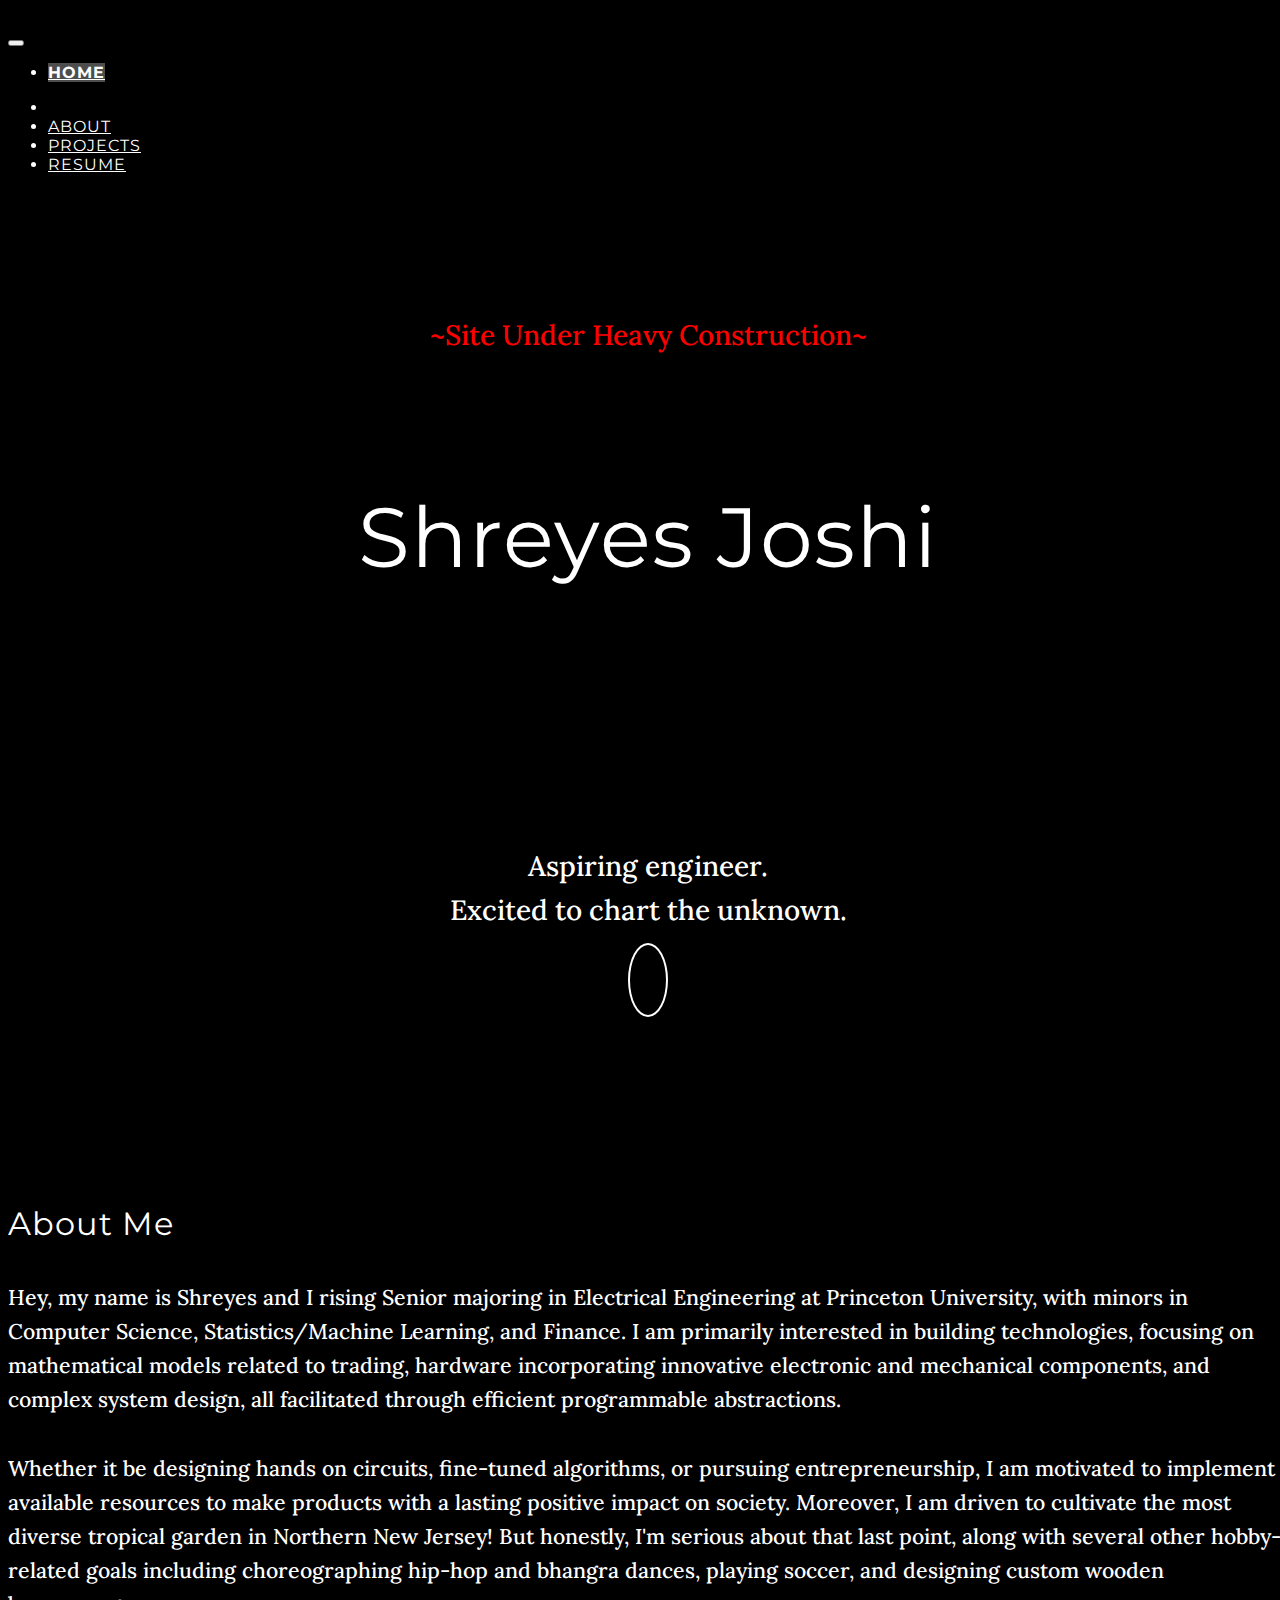
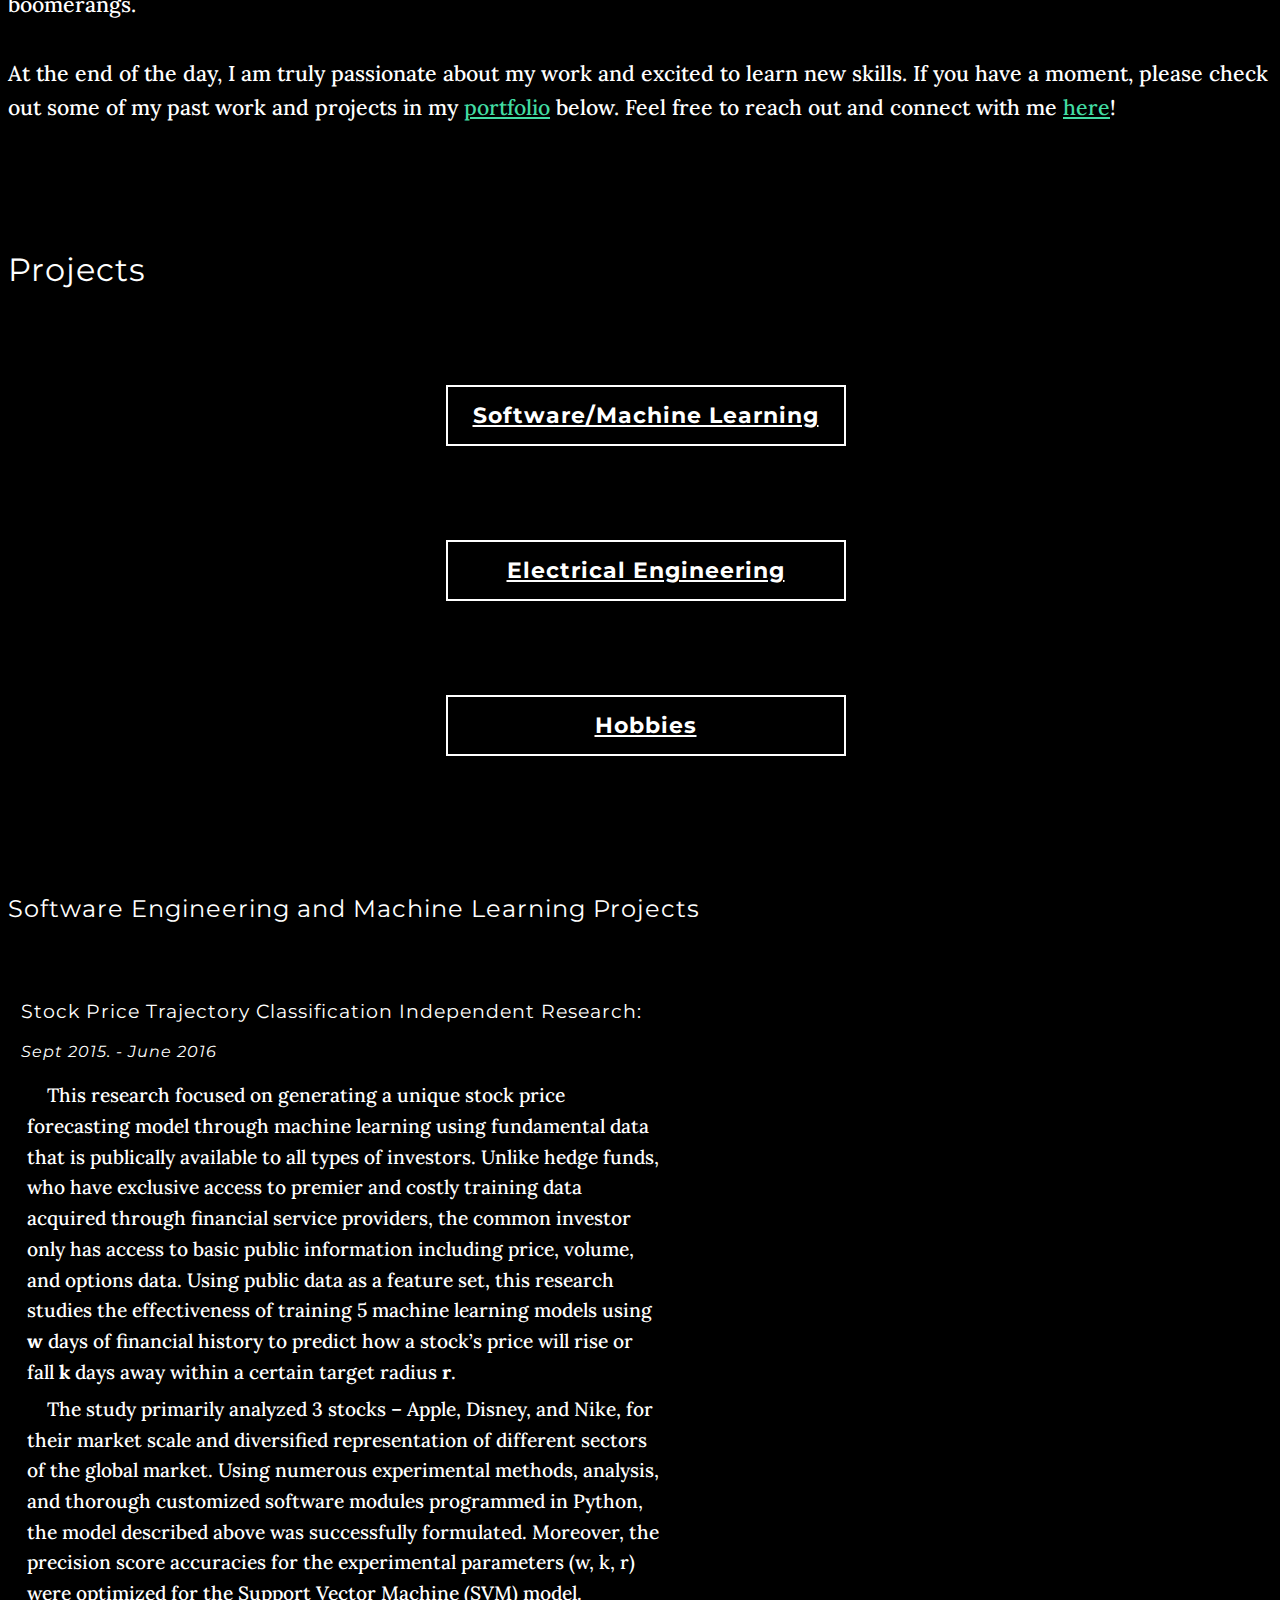
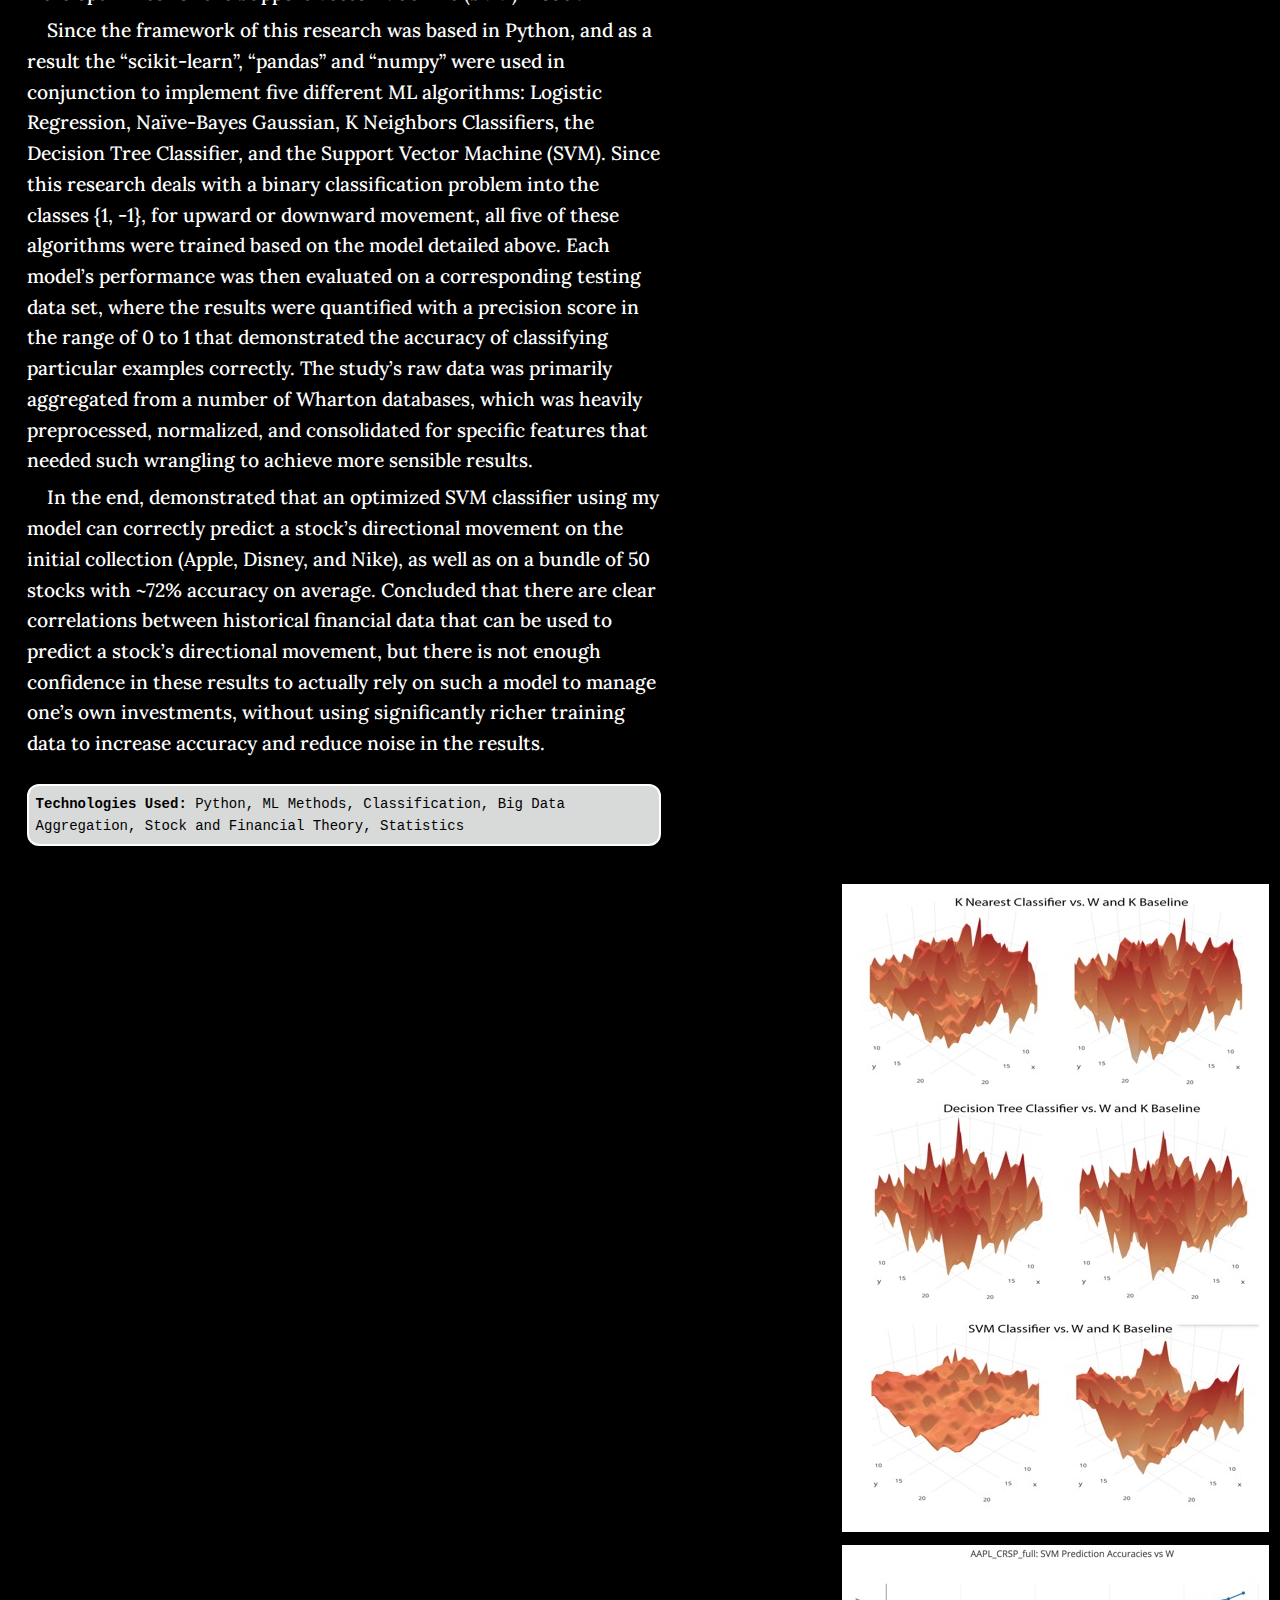
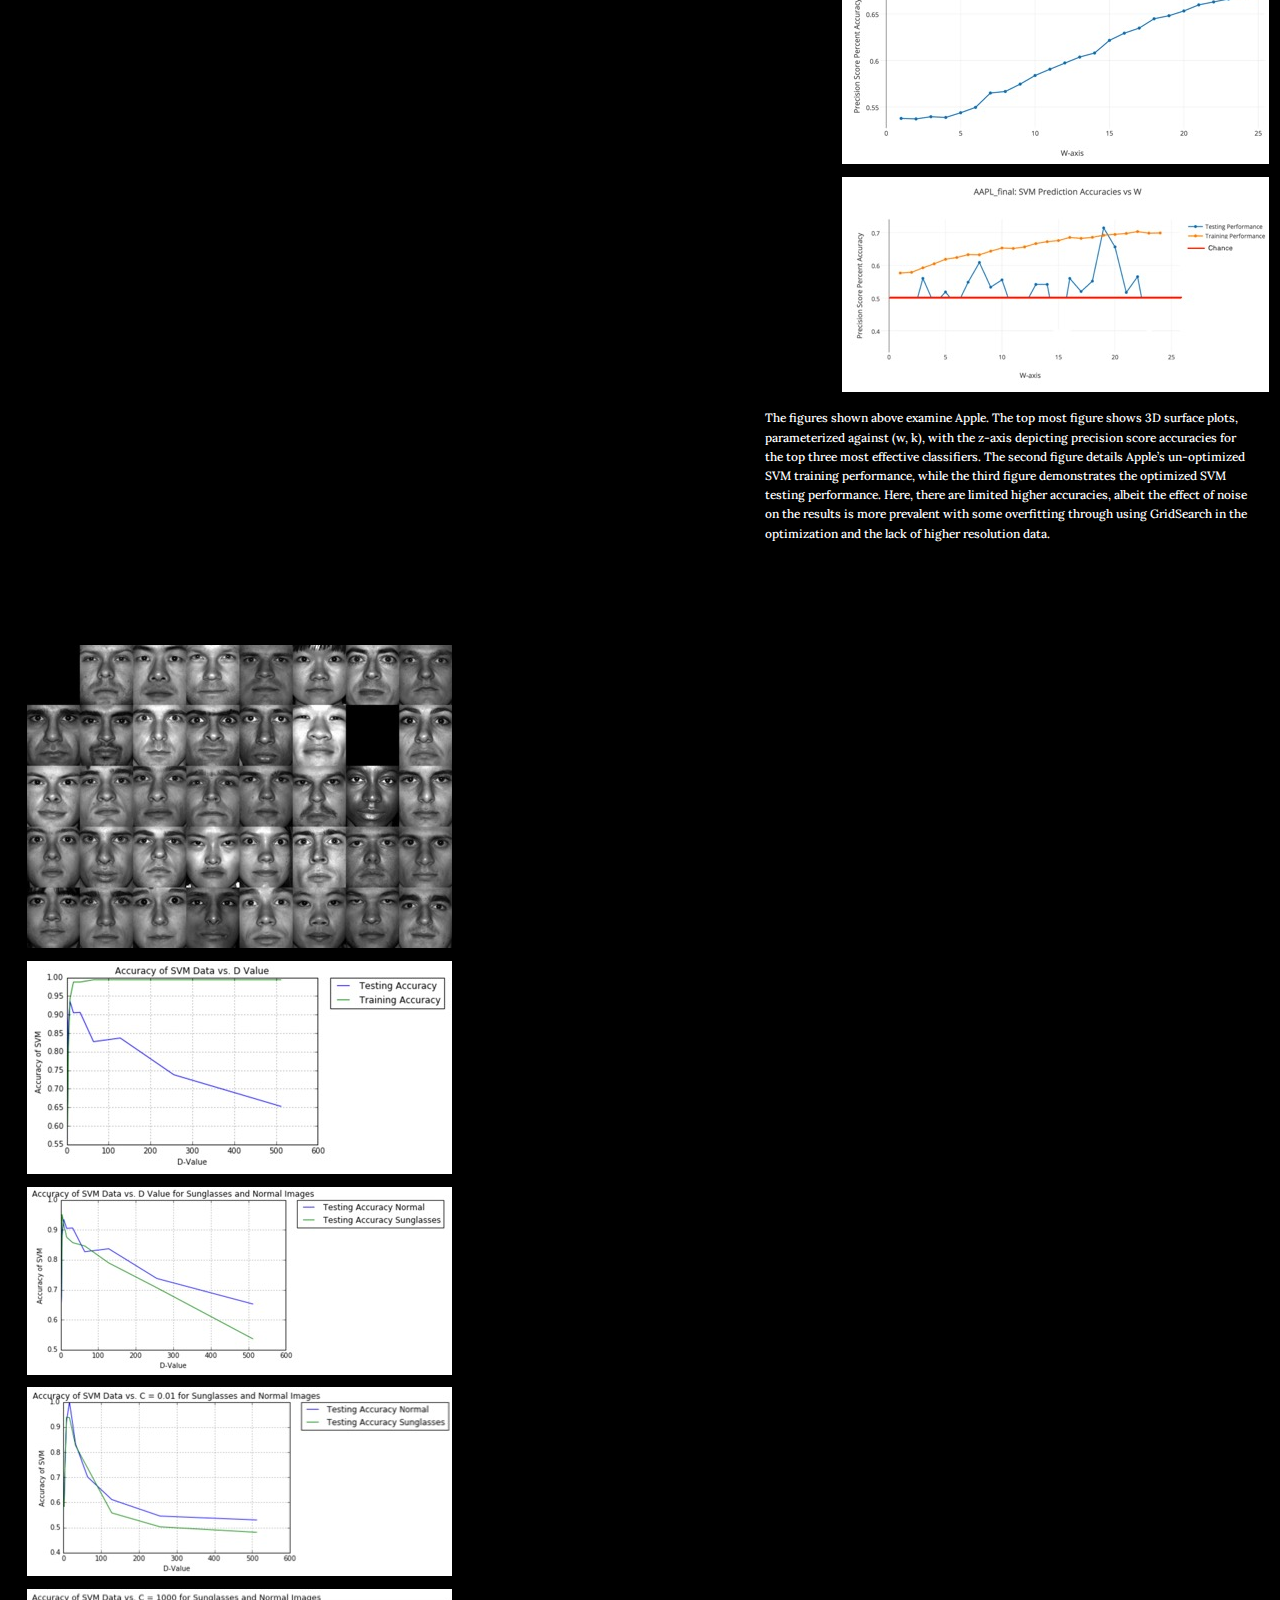
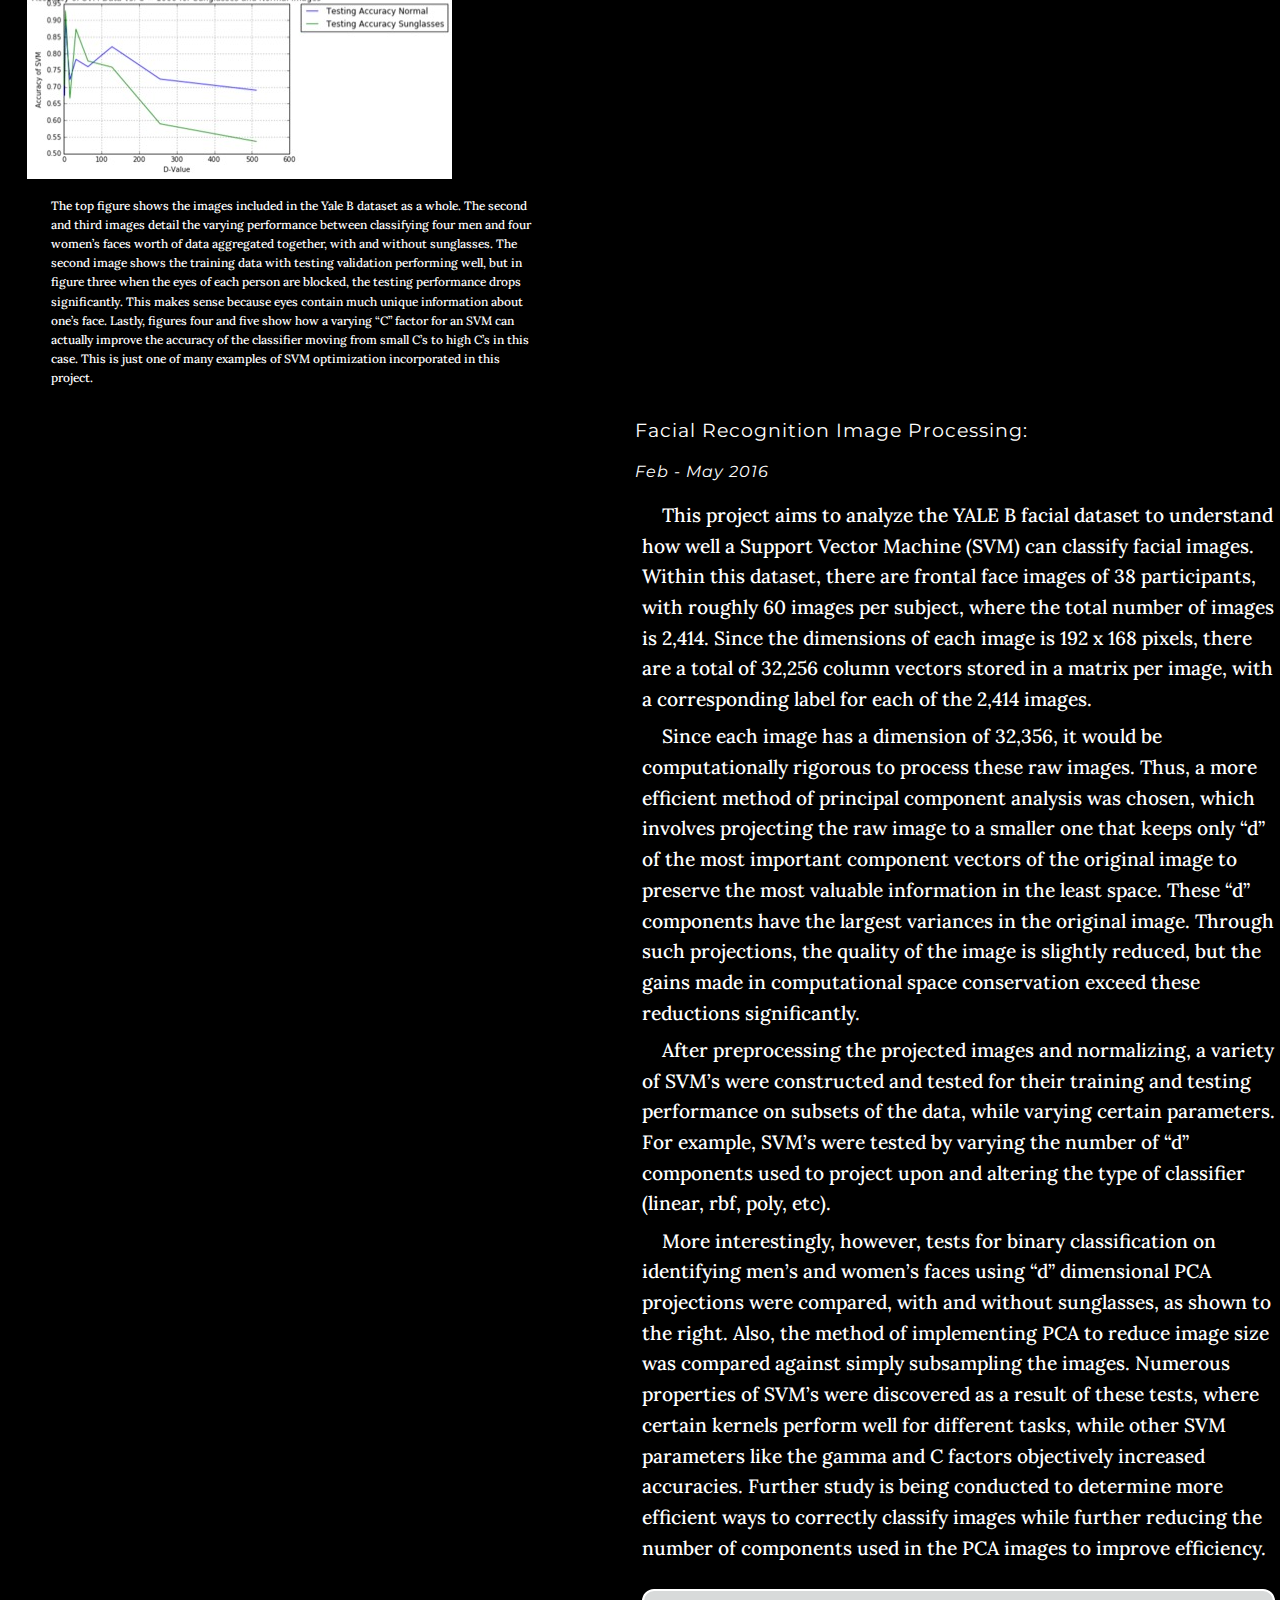
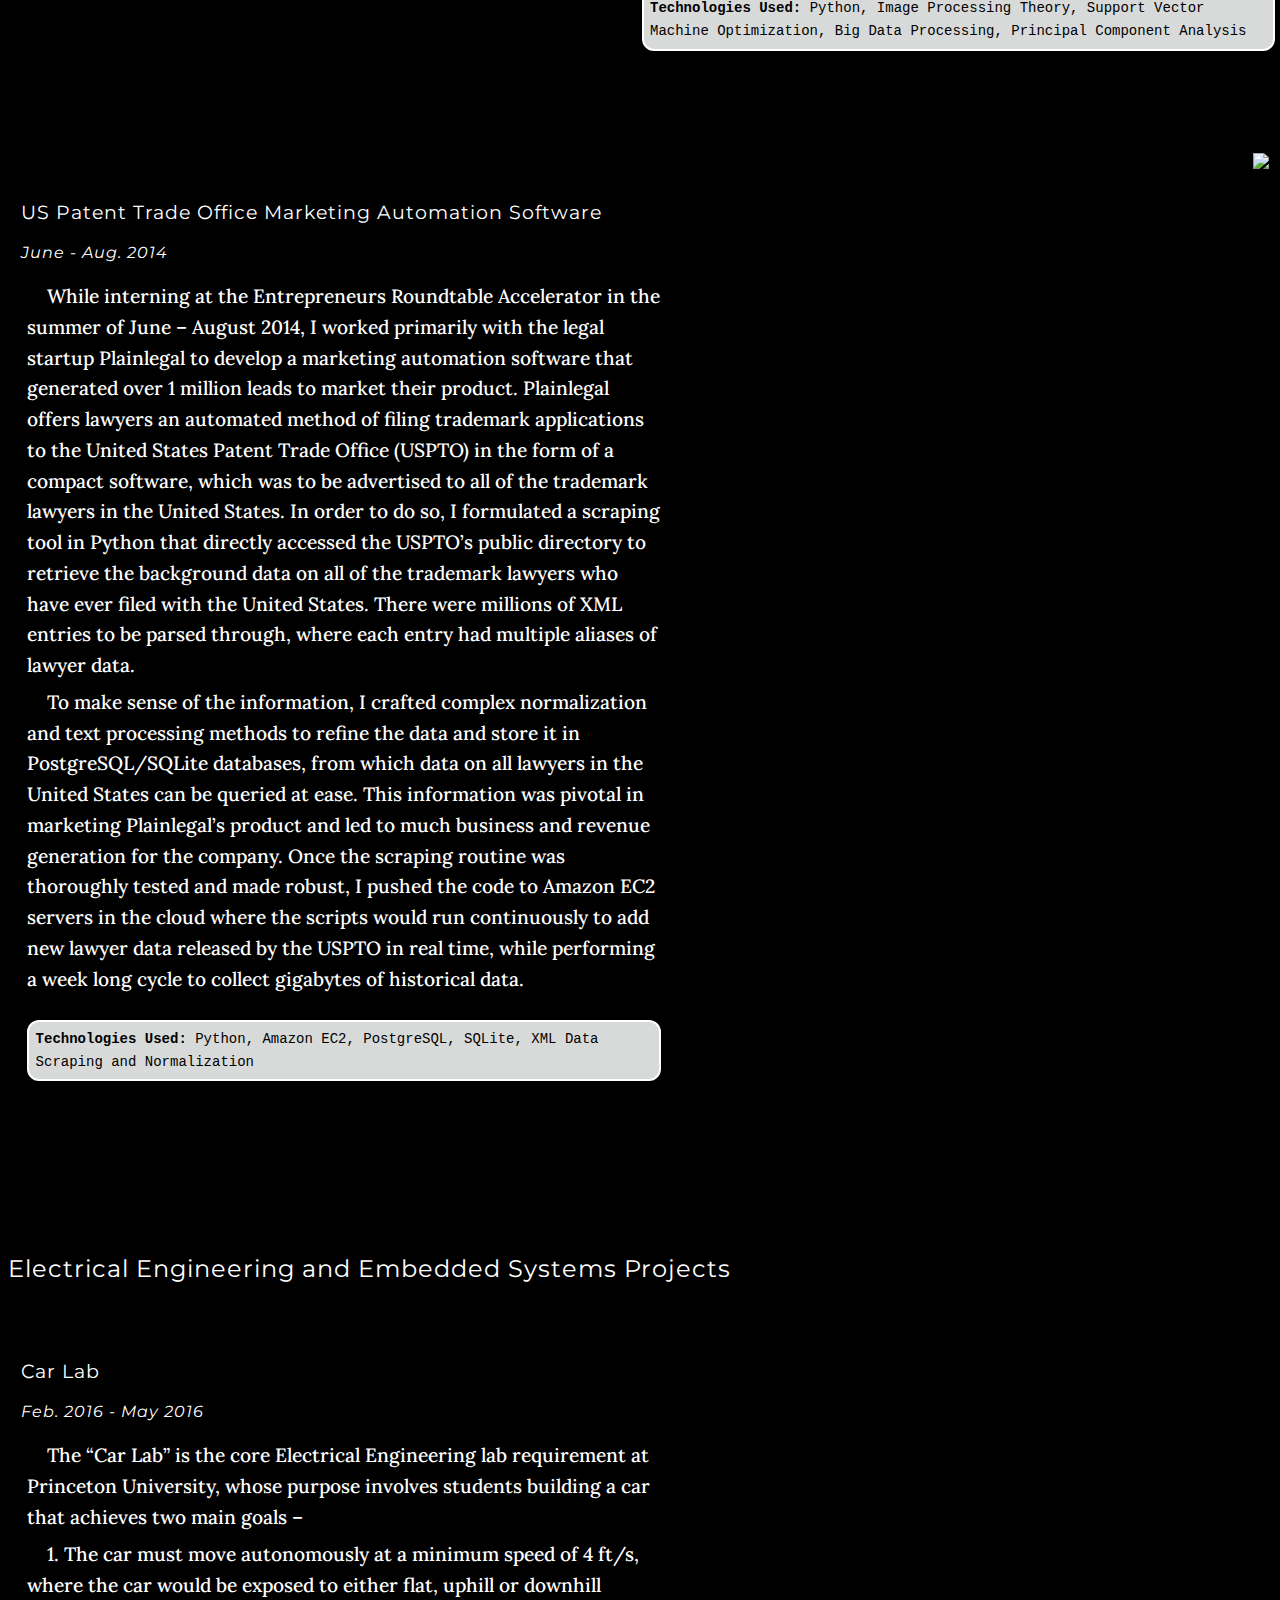
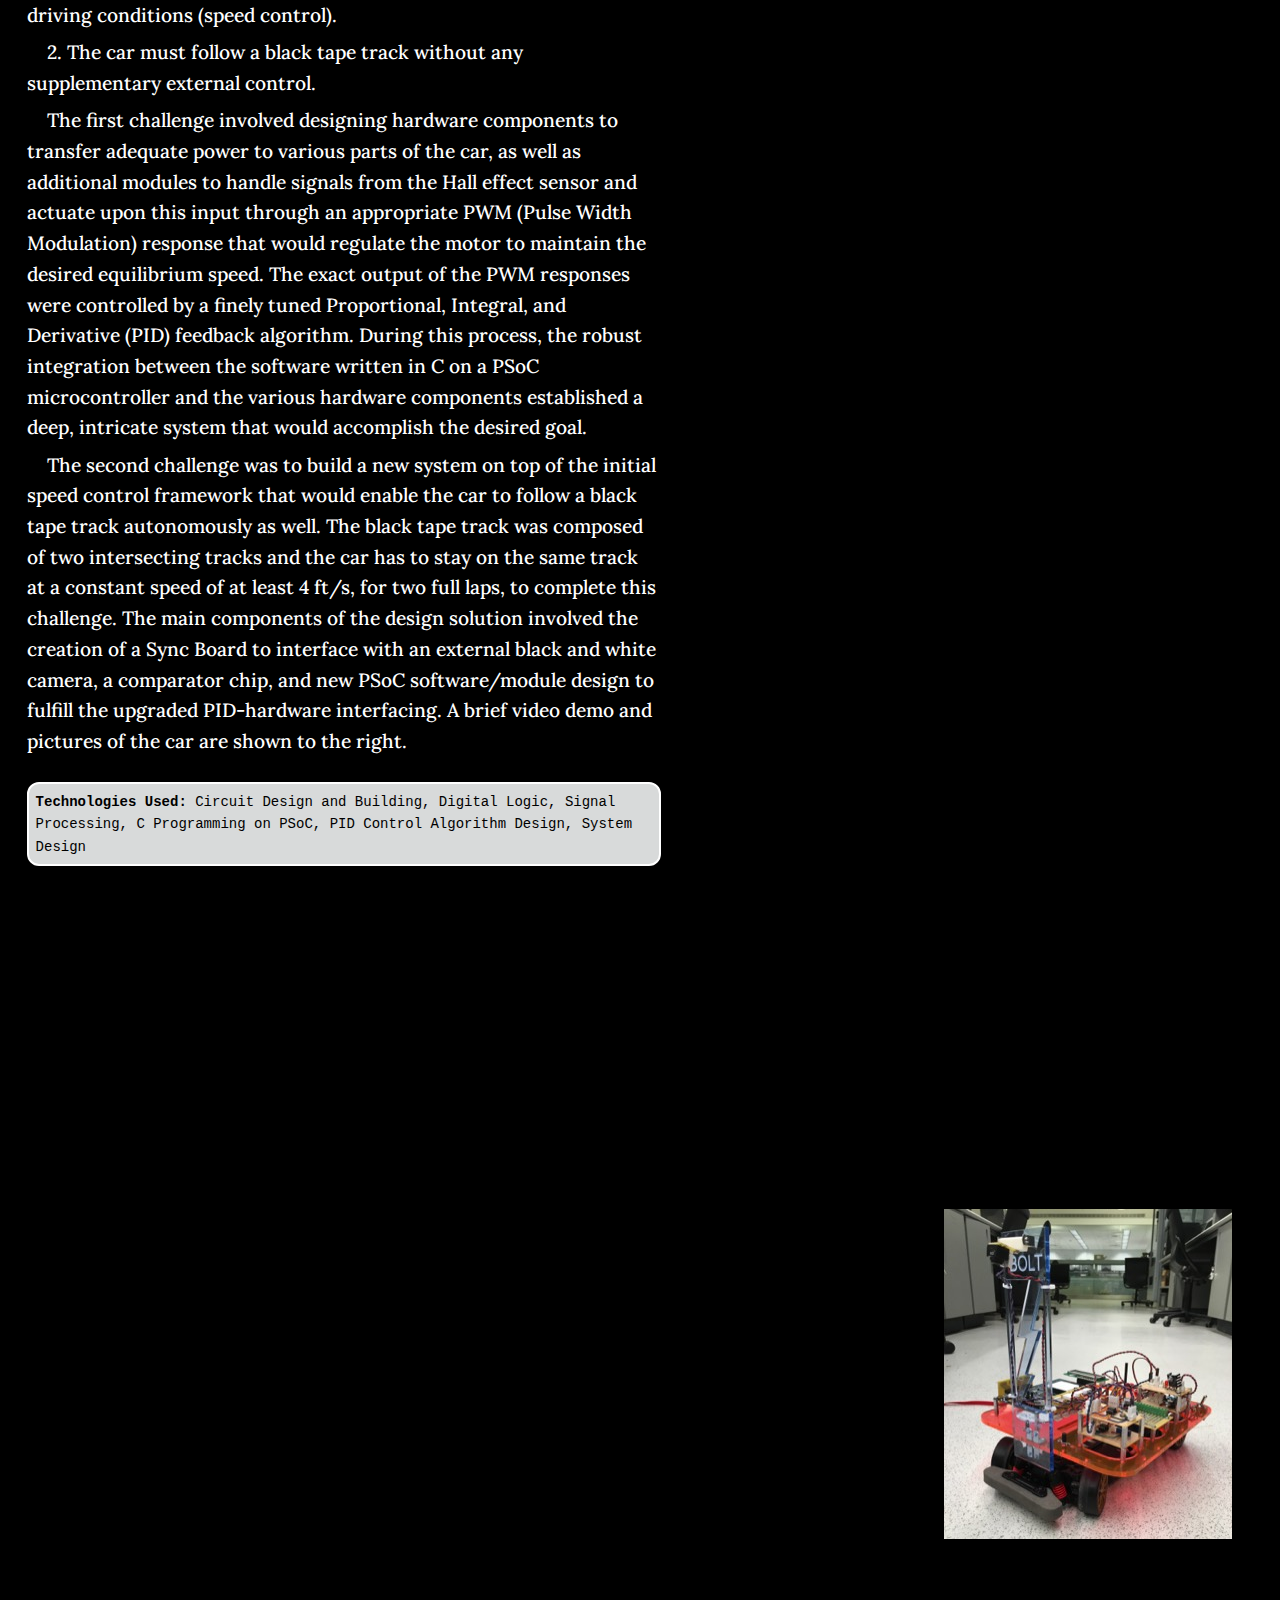
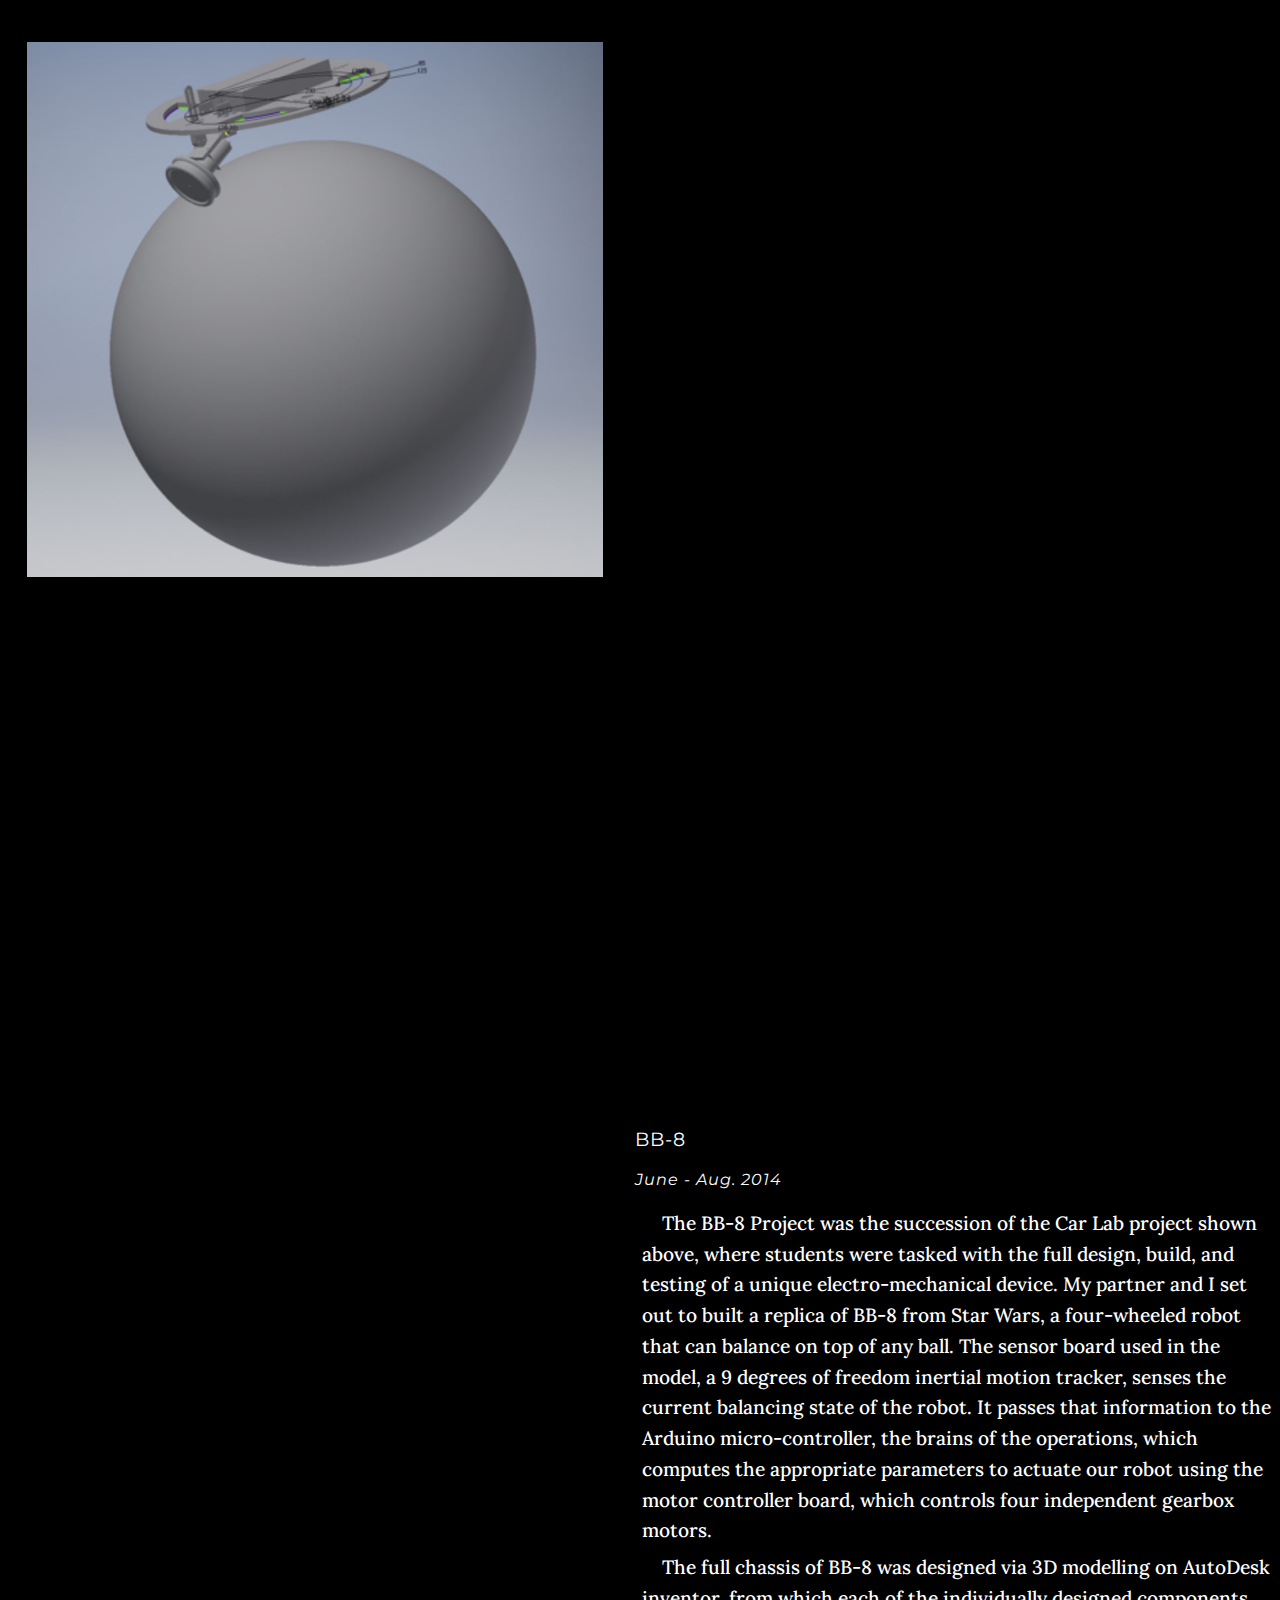
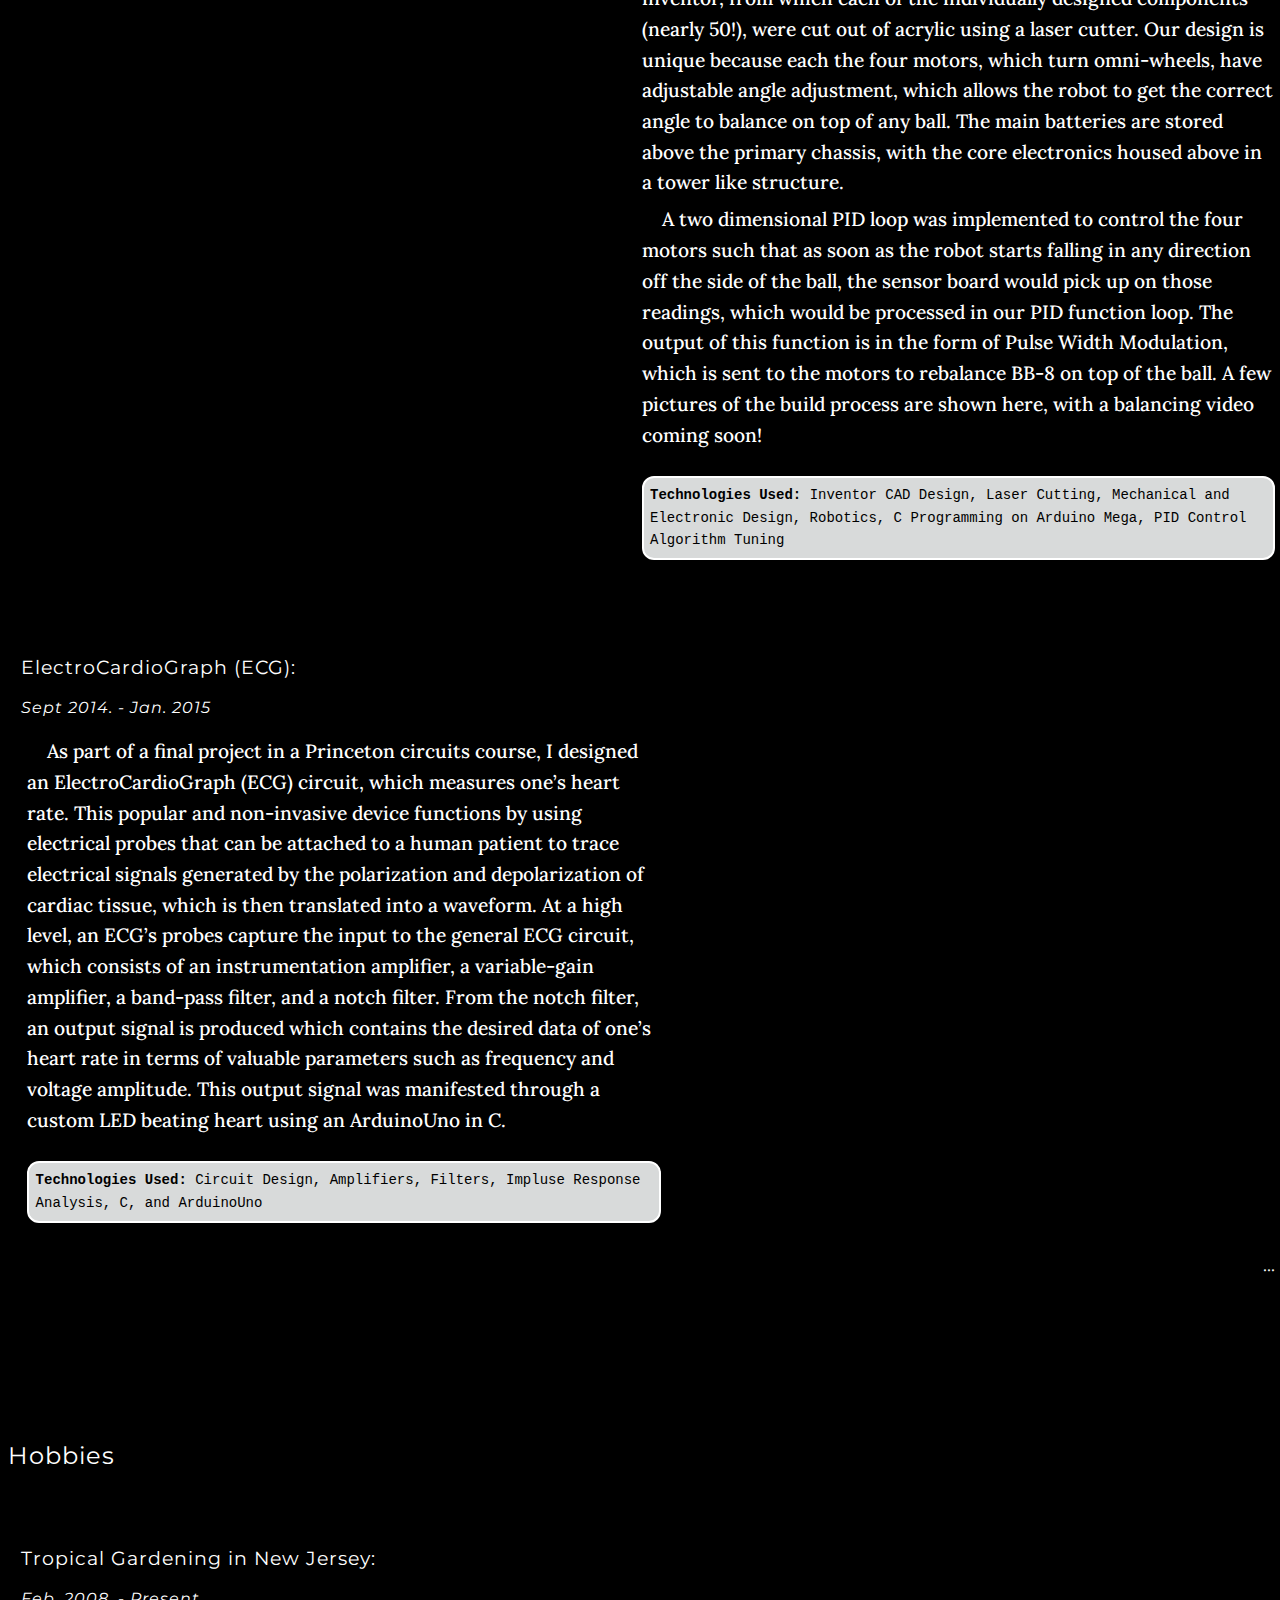
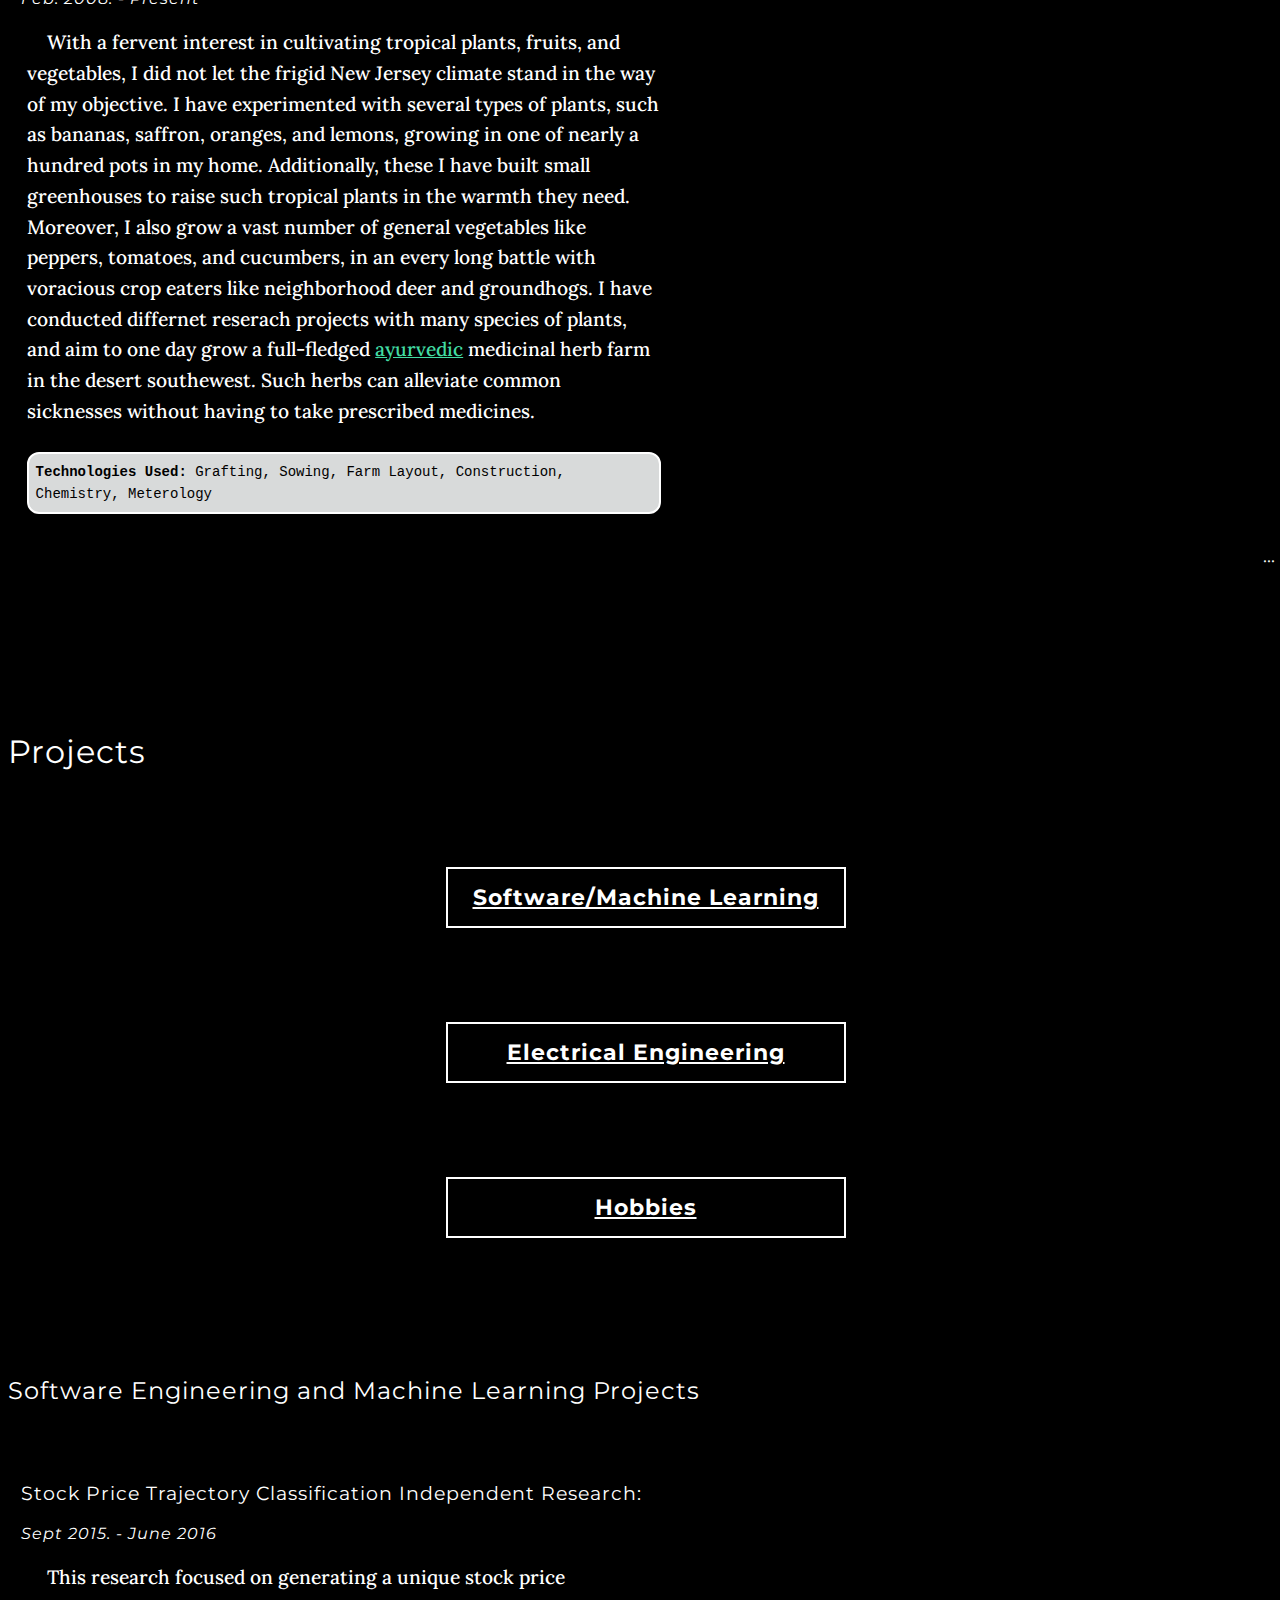
==== index.html @ 455985bb "mobile update 1" ====
<!-- To Do:

- fix ecg + garden galleries for mobile 
- move tech used sections up?

-->

<!DOCTYPE html>
<html lang="en">

<head>

    <meta charset="utf-8">
    <meta http-equiv="X-UA-Compatible" content="IE=edge">
    <meta name="viewport" content="width=device-width, initial-scale=1">
    <meta name="description" content="">
    <meta name="author" content="">

    <title>Shreyes Joshi's Website</title>

    <!-- Bootstrap Core CSS -->
    <link href="css/bootstrap.min.css" rel="stylesheet">

    <!-- Custom CSS -->
    <link href="css/grayscale.css" rel="stylesheet">

    <!-- Personal CSS Additions -->
    <link href="css/pageFeatures.css" rel="stylesheet">

    <!-- Custom Fonts -->
    <link href="font-awesome/css/font-awesome.min.css" rel="stylesheet" type="text/css">
    <link href="http://fonts.googleapis.com/css?family=Lora:400,700,400italic,700italic" rel="stylesheet"
          type="text/css">
    <link href="http://fonts.googleapis.com/css?family=Montserrat:400,700" rel="stylesheet" type="text/css">

    <link rel="icon" href="/img/faviconBlue.ico?v=2" type="image/x-icon"/>

    <!-- HTML5 Shim and Respond.js IE8 support of HTML5 elements and media queries -->
    <!-- WARNING: Respond.js doesn't work if you view the page via file:// -->
    <!--[if lt IE 9]>
    <script src="https://oss.maxcdn.com/libs/html5shiv/3.7.0/html5shiv.js"></script>
    <script src="https://oss.maxcdn.com/libs/respond.js/1.4.2/respond.min.js"></script>
    <![endif]-->

</head>

<body id="page-top" data-spy="scroll" data-target=".navbar-fixed-top">

<!-- Navigation PC-->
<nav id="pc" class="navbar navbar-custom navbar-fixed-top" role="navigation">
    <div class="container">
        <div class="navbar-header">
            <button type="button" class="navbar-toggle" data-toggle="collapse" data-target=".navbar-main-collapse">
                <i class="fa fa-bars"></i>
            </button>
        </div>

        <!-- Collect the nav links, forms, and other content for toggling -->
        <div class="collapse navbar-collapse navbar-main-collapse">

            <ul class="nav navbar-nav navbar-left">
                <li>
                    <a id="home-name" class="navbar-brand page-scroll" href="#page-top">
                        Home</a>
                </li>
                </a>

            </ul>

            <ul class="nav navbar-nav navbar-right">
                <!-- Hidden li included to remove active class from about link when scrolled up past about section -->
                <li class="hidden">
                    <a href="#page-top"></a>
                </li>
                <li>
                    <a class="page-scroll" href="#about">About</a>
                </li>
                <li>
                    <a class="page-scroll" href="#projectsPC">Projects</a>
                </li>
                <li>
                    <a class="page-scroll" href="#contact">Resume</a>
                </li>
            </ul>
        </div>
        <!-- /.navbar-collapse -->
    </div>
    <!-- /.container -->
</nav>

<!-- Navigation Mobile-->
<nav id="mobile" class="navbar navbar-custom navbar-fixed-top" role="navigation">
    <div class="container">
        <div class="navbar-header">
            <button type="button" class="navbar-toggle" data-toggle="collapse" data-target=".navbar-main-collapse">
                <i class="fa fa-bars"></i>
            </button>
        </div>

        <!-- Collect the nav links, forms, and other content for toggling -->
        <div class="collapse navbar-collapse navbar-main-collapse">

            <ul class="nav navbar-nav navbar-right">
                <!-- Hidden li included to remove active class from about link when scrolled up past about section -->
                <li class="hidden">
                    <a href="#page-top"></a>
                </li>
                <li>
                    <a class="page-scroll" href="#page-top">Home</a>
                </li>
                <li>
                    <a class="page-scroll" href="#about">About</a>
                </li>
                <li>
                    <a class="page-scroll" href="#projectsMobile">Projects</a>
                </li>
                <li>
                    <a class="page-scroll" href="#contact">Resume</a>
                </li>
            </ul>
        </div>
        <!-- /.navbar-collapse -->
    </div>
    <!-- /.container -->
</nav>

<!-- Intro Header -->
<header class="intro">
    <div class="intro-body">
        <div class="container">
            <div class="row">
                <div class="col-md-8 col-md-offset-2">
                    <p class="intro-text" style="margin: 0 0 0 0; color: red">~Site Under Heavy Construction~</p>
                    <h2 class="brand-heading">Shreyes Joshi</h2>
                    <p class="intro-text" style="margin: 0 0 0 0">Aspiring engineer.</p>
                    <p class="intro-text" style="margin: 0 0 0 0">Excited to chart the unknown.</p>
                    <!--                         <br>
                                            <p class="intro-text" style="margin: 0 0 0 0; color:red">Site Under Heavy Construction</p> -->
                    <br>
                    <a href="#about" class="btn btn-circle page-scroll">
                        <i class="fa fa-angle-double-down animated"></i>
                    </a>
                </div>
            </div>
        </div>
    </div>
</header>

<!-- About Section -->
<section id="about" class="container content-section text-center">
    <div class="row">
        <div class="col-lg-10 col-lg-offset-1">
            <h1 class="pc">About Me</h1>
            <h2 class="mobile">About Me</h2>
            <p>
                Hey, my name is Shreyes and I rising Senior majoring in Electrical Engineering at
                Princeton University, with minors in Computer Science, Statistics/Machine Learning,
                and Finance. I am primarily interested in building technologies, focusing on
                mathematical models related to trading, hardware incorporating innovative electronic
                and mechanical components, and complex system design, all facilitated through
                efficient programmable abstractions.
            </p>
            <p>
                Whether it be designing hands on circuits, fine-tuned algorithms, or pursuing
                entrepreneurship, I am motivated to implement available resources to make products with
                a lasting positive impact on society. Moreover, I am driven to cultivate the most diverse
                tropical garden in Northern New Jersey! But honestly, I'm serious about that last point,
                along with several other hobby-related goals including choreographing hip-hop and bhangra
                dances, playing soccer, and designing custom wooden boomerangs.
            </p>
            <p>
                At the end of the day, I am truly passionate about my work and excited to learn new skills.
                If you have a moment, please check out some of my past work and projects in my
                <a class="page-scroll" href="#projectsPC">portfolio</a>
                below. Feel free to reach out and connect with me
                <a target="_blank" class="page-scroll" href="#contact">here</a>!
            </p>
        </div>
    </div>
</section>


<!-- PC Project Section -->
<section id="projectsPC" class="pc container content-section text-center">
    <div class="row">
        <div class="col-lg-12 col-lg-offset-0">
            <h1>Projects</h1>
        </div>
        <table style="table-layout: fixed; margin-top: -10px; margin-left:auto; margin-right: auto;">
            <tr> 
                <th><a class="page-scroll buttonLink" href="#projectsSoftwarePC">Software/Machine Learning</a></th>
            </tr>
            <tr>
                <th><a class="page-scroll buttonLink" href="#projectsHardwarePC">Electrical Engineering</a></th>
            </tr>
            <tr>
                <th><a class="page-scroll buttonLink" href="#projectsOtherPC">Hobbies</a></th>
            </tr>
        </table>
    </div>
</section>

<!--Software Projects PC -->
<section id="projectsSoftwarePC" class="pc container content-section text-center">
    <div class="row">
        <div class="col-lg-12 col-lg-offset-0">
            <h2 class="title">Software Engineering and Machine Learning Projects</h2>

            <div class="project">
                <div class="left">
                    <h3 class="leftTextTitle">Stock Price Trajectory Classification Independent Research:</h3>
                    <h4 class="leftTextTitle" style="font-style: italic;">Sept 2015. - June 2016</h4>
                    <p class="leftText">
                        This research focused on generating a unique stock price forecasting model through machine learning using fundamental data that is publically available to all types of investors. Unlike hedge funds, who have exclusive access to premier and costly training data acquired through financial service providers, the common investor only has access to basic public information including price, volume, and options data. Using public data as a feature set, this research studies the effectiveness of training 5 machine learning models using <strong>w</strong> days of financial history to predict how a stock’s price will rise or fall <strong>k</strong> days away within a certain target radius <strong>r</strong>.
                    </p>
                    <p class="leftText">
                        The study primarily analyzed 3 stocks – Apple, Disney, and Nike, for their market scale and diversified representation of different sectors of the global market. Using numerous experimental methods, analysis, and thorough customized software modules programmed in Python, the model described above was successfully formulated. Moreover, the precision score accuracies for the experimental parameters (w, k, r) were optimized for the Support Vector Machine (SVM) model.
                    </p>
                    <p class="leftText">
                        Since the framework of this research was based in Python, and as a result the “scikit-learn”, “pandas” and “numpy” were used in conjunction to implement five different ML algorithms: Logistic Regression, Naïve-Bayes Gaussian, K Neighbors Classifiers, the Decision Tree Classifier, and the Support Vector Machine (SVM). Since this research deals with a binary classification problem into the classes {1, -1}, for upward or downward movement, all five of these algorithms were trained based on the model detailed above. Each model’s performance was then evaluated on a corresponding testing data set, where the results were quantified with a precision score in the range of 0 to 1 that demonstrated the accuracy of classifying particular examples correctly. The study’s raw data was primarily aggregated from a number of Wharton databases, which was heavily preprocessed, normalized, and consolidated for specific features that needed such wrangling to achieve more sensible results.

                    </p>
                    <p class="leftText">
                        In the end, demonstrated that an optimized SVM classifier using my model can correctly predict a stock’s directional movement on the initial collection (Apple, Disney, and Nike), as well as on a bundle of 50 stocks with ~72% accuracy on average. Concluded that there are clear correlations between historical financial data that can be used to predict a stock’s directional movement, but there is not enough confidence in these results to actually rely on such a model to manage one’s own investments, without using significantly richer training data to increase accuracy and reduce noise in the results.
                    </p>
                    <p class="textTech">
                        <strong>Technologies Used: </strong>
                        Python, ML Methods, Classification, Big Data Aggregation,
                        Stock and Financial Theory, Statistics
                    </p>
                </div>

                <div class="right pc_mobile">
                    <img class="pic" src="img/projectPics/stockPlots.jpg"/>
                    <img class="pic" src="img/projectPics/stockTraining.jpg"/>
                    <img class="pic" src="img/projectPics/stockTesting.jpg"/>
                    <p class="captionRight">
                        The figures shown above examine Apple. The top most figure shows 3D surface plots, parameterized against (w, k), with the z-axis depicting precision score accuracies for the top three most effective classifiers. The second figure details Apple’s un-optimized SVM training performance, while the third figure demonstrates the optimized SVM testing performance. Here, there are limited higher accuracies, albeit the effect of noise on the results is more prevalent with some overfitting through using GridSearch in the optimization and the lack of higher resolution data.
                    </p>
                </div>
            </div>

            <div class="project">
                <div class="left">
                    <img class="pic" src="img/projectPics/488_1.jpg"/>
                    <img class="pic" src="img/projectPics/488_2.jpg"/>
                    <img class="pic" src="img/projectPics/488_3.jpg"/>
                    <img class="pic" src="img/projectPics/488_4.jpg"/>
                    <img class="pic" src="img/projectPics/488_5.jpg"/>
                    <p class="captionLeft">
                        The top figure shows the images included in the Yale B dataset as a whole. The second and third images detail the varying performance between classifying four men and four women’s faces worth of data aggregated together, with and without sunglasses. The second image shows the training data with testing validation performing well, but in figure three when the eyes of each person are blocked, the testing performance drops significantly. This makes sense because eyes contain much unique information about one’s face. Lastly, figures four and five show how a varying “C” factor for an SVM can actually improve the accuracy of the classifier moving from small C’s to high C’s in this case. This is just one of many examples of SVM optimization incorporated in this project.

                    </p>
                </div>
                <div class="right">
                    <h3 class="leftTextTitle">Facial Recognition Image Processing:</h3>
                    <h4 class="leftTextTitle" style="font-style: italic;">Feb - May 2016</h4>
                    <p class="leftText">
                        This project aims to analyze the YALE B facial dataset to understand how well a Support Vector Machine (SVM) can classify facial images. Within this dataset, there are frontal face images of 38 participants, with roughly 60 images per subject, where the total number of images is 2,414. Since the dimensions of each image is 192 x 168 pixels, there are a total of 32,256 column vectors stored in a matrix per image, with a corresponding label for each of the 2,414 images.

                    </p>
                    <p class="leftText">
                        Since each image has a dimension of 32,356, it would be computationally rigorous to process these raw images. Thus, a more efficient method of principal component analysis was chosen, which involves projecting the raw image to a smaller one that keeps only “d” of the most important component vectors of the original image to preserve the most valuable information in the least space. These “d” components have the largest variances in the original image. Through such projections, the quality of the image is slightly reduced, but the gains made in computational space conservation exceed these reductions significantly.
                    </p>
                    <p class="leftText">
                        After preprocessing the projected images and normalizing, a variety of SVM’s were constructed and tested for their training and testing performance on subsets of the data, while varying certain parameters. For example, SVM’s were tested by varying the number of “d” components used to project upon and altering the type of classifier (linear, rbf, poly, etc).
                    </p>
                    <p class="leftText">
                        More interestingly, however, tests for binary classification on identifying men’s and women’s faces using “d” dimensional PCA projections were compared, with and without sunglasses, as shown to the right. Also, the method of implementing PCA to reduce image size was compared against simply subsampling the images. Numerous properties of SVM’s were discovered as a result of these tests, where certain kernels perform well for different tasks, while other SVM parameters like the gamma and C factors objectively increased accuracies. Further study is being conducted to determine more efficient ways to correctly classify images while further reducing the number of components used in the PCA images to improve efficiency.
                    </p>
                    <p class="textTech">
                        <strong>Technologies Used: </strong>
                        Python, Image Processing Theory, Support Vector Machine Optimization, Big Data Processing,
                        Principal Component Analysis
                    </p>
                </div>
            </div>

            <div class="project">
                <div class="right">
                    <img class="pic" src="img/projectPics/coming_soon.png"/>
                </div>
                <div class="left">
                    <h3 class="leftTextTitle">US Patent Trade Office Marketing Automation Software</h3>
                    <h4 class="leftTextTitle" style="font-style: italic;">June - Aug. 2014</h4>
                    <p class="leftText">
                        While interning at the Entrepreneurs Roundtable Accelerator in the summer of June – August 2014, I worked primarily with the legal startup Plainlegal to develop a marketing automation software that generated over 1 million leads to market their product. Plainlegal offers lawyers an automated method of filing trademark applications to the United States Patent Trade Office (USPTO) in the form of a compact software, which was to be advertised to all of the trademark lawyers in the United States. In order to do so, I formulated a scraping tool in Python that directly accessed the USPTO’s public directory to retrieve the background data on all of the trademark lawyers who have ever filed with the United States. There were millions of XML entries to be parsed through, where each entry had multiple aliases of lawyer data.
                    </p>
                    <p class="leftText">
                        To make sense of the information, I crafted complex normalization and text processing methods to refine the data and store it in PostgreSQL/SQLite databases, from which data on all lawyers in the United States can be queried at ease. This information was pivotal in marketing Plainlegal’s product and led to much business and revenue generation for the company. Once the scraping routine was thoroughly tested and made robust, I pushed the code to Amazon EC2 servers in the cloud where the scripts would run continuously to add new lawyer data released by the USPTO in real time, while performing a week long cycle to collect gigabytes of historical data.
                    </p>
                    <p class="textTech">
                        <strong>Technologies Used: </strong>
                        Python, Amazon EC2, PostgreSQL, SQLite, XML Data Scraping and Normalization
                    </p>
                </div>
            </div>
        </div>
    </div>
</section>

<!--Hardware Projects-->
<section id="projectsHardwarePC" class="pc container content-section text-center">
    <div class="row">
        <div class="col-lg-12 col-lg-offset-0">
            <h2 class="title">Electrical Engineering and Embedded Systems Projects</h2>

            <div class="project">
                <div class="left">
                    <h3 class="leftTextTitle">Car Lab</h3>
                    <h4 class="leftTextTitle" style="font-style: italic;">Feb. 2016 - May 2016</h4>
                    <p class="leftText">
                        The “Car Lab” is the core Electrical Engineering lab requirement at Princeton University, whose purpose involves students building a car that achieves two main goals –
                    </p>
                    <p class="leftText">
                        1. The car must move autonomously at a minimum speed of 4 ft/s, where the car would be exposed to either flat, uphill or downhill driving conditions (speed control).
                    </p>
                    <p class="leftText">
                        2. The car must follow a black tape track without any supplementary external control.
                    </p>
                    <p class="leftText">
                        The first challenge involved designing hardware components to transfer adequate power to various parts of the car, as well as additional modules to handle signals from the Hall effect sensor and actuate upon this input through an appropriate PWM (Pulse Width Modulation) response that would regulate the motor to maintain the desired equilibrium speed. The exact output of the PWM responses were controlled by a finely tuned Proportional, Integral, and Derivative (PID) feedback algorithm. During this process, the robust integration between the software written in C on a PSoC microcontroller and the various hardware components established a deep, intricate system that would accomplish the desired goal.
                    </p>
                    <p class="leftText">
                        The second challenge was to build a new system on top of the initial speed control framework that would enable the car to follow a black tape track autonomously as well. The black tape track was composed of two intersecting tracks and the car has to stay on the same track at a constant speed of at least 4 ft/s, for two full laps, to complete this challenge. The main components of the design solution involved the creation of a Sync Board to interface with an external black and white camera, a comparator chip, and new PSoC software/module design to fulfill the upgraded PID-hardware interfacing. A brief video demo and pictures of the car are shown to the right.
                    </p>
                    <p class="textTech">
                        <strong>Technologies Used: </strong>
                        Circuit Design and Building, Digital Logic, Signal Processing, C Programming on PSoC, PID Control Algorithm Design, System Design
                    </p>
                </div>
                <div class="right pc_mobile" style="padding-right: 50px;">
                    <iframe height="450" style="margin-bottom: 30px;" src="https://www.youtube.com/embed/G6UHm3pTlLY" frameborder="0" allowfullscreen></iframe>
                    <img class="pic" src="img/projectPics/302_1.jpg"/>
                </div>
            </div>
            <div class="project">
                <div class="left">
                    <img class="pic" src="img/projectPics/BB8_1.jpg"/>
                    <iframe style="margin-top: 40px; margin-left: 15px;" width="475" height="475" src="https://www.youtube.com/embed/cJZpCrDDrsQ" frameborder="0" allowfullscreen></iframe>
                </div>
                <div class="right">
                    <h3 class="leftTextTitle">BB-8</h3>
                    <h4 class="leftTextTitle" style="font-style: italic;">June - Aug. 2014</h4>
                    <p class="leftText">
                        The BB-8 Project was the succession of the Car Lab project shown above, where students were tasked with the full design, build, and testing of a unique electro-mechanical device. My partner and I set out to built a replica of BB-8 from Star Wars, a four-wheeled robot that can balance on top of any ball. The sensor board used in the model, a 9 degrees of freedom inertial motion tracker, senses the current balancing state of the robot. It passes that information to the Arduino micro-controller, the brains of the operations, which computes the appropriate parameters to actuate our robot using the motor controller board, which controls four independent gearbox motors.
                    </p>
                    <p class="leftText">
                        The full chassis of BB-8 was designed via 3D modelling on AutoDesk inventor, from which each of the individually designed components (nearly 50!), were cut out of acrylic using a laser cutter. Our design is unique because each the four motors, which turn omni-wheels, have adjustable angle adjustment, which allows the robot to get the correct angle to balance on top of any ball. The main batteries are stored above the primary chassis, with the core electronics housed above in a tower like structure.
                    </p>
                    <p class="leftText">
                        A two dimensional PID loop was implemented to control the four motors such that as soon as the robot starts falling in any direction off the side of the ball, the sensor board would pick up on those readings, which would be processed in our PID function loop. The output of this function is in the form of Pulse Width Modulation, which is sent to the motors to rebalance BB-8 on top of the ball. A few pictures of the build process are shown here, with a balancing video coming soon!
                    </p>
                    <p class="textTech">
                        <strong>Technologies Used: </strong>
                        Inventor CAD Design, Laser Cutting, Mechanical and Electronic Design, Robotics, C Programming on Arduino Mega, PID Control Algorithm Tuning
                    </p>
                </div>
            </div>
            <div class="project">
                <div class="left">
                    <h3 class="leftTextTitle">ElectroCardioGraph (ECG):</h3>
                    <h4 class="leftTextTitle" style="font-style: italic;">Sept 2014. - Jan. 2015</h4>
                    <p class="leftText">As part of a final project in a Princeton circuits course, I designed an
                        ElectroCardioGraph (ECG) circuit, which measures one’s heart rate. This popular and
                        non-invasive
                        device functions by using electrical probes that can be attached to a human patient to trace
                        electrical signals generated by the polarization and depolarization of cardiac tissue, which
                        is
                        then translated into a waveform. At a high level, an ECG’s probes capture the input to the
                        general ECG circuit, which consists of an instrumentation amplifier, a variable-gain
                        amplifier,
                        a band-pass filter, and a notch filter. From the notch filter, an output signal is produced
                        which contains the desired data of one’s heart rate in terms of valuable parameters such as
                        frequency and voltage amplitude. This output signal was manifested through a custom LED
                        beating
                        heart using an ArduinoUno in C.</p>

                    <p class="textTech">
                        <strong>Technologies Used: </strong>
                        Circuit Design, Amplifiers, Filters, Impluse Response Analysis, C, and ArduinoUno
                    </p>

                    <!--<a target="_blank" href="/Fall%202014%20APF.pdf">Download Test</a>-->
                </div>

                <div class="right pc_mobile">

                    <div id="cp_widget_a36feeca-cb0c-4ee6-817c-01a2ec1c5035">...</div>
                    <script type="text/javascript">
                        var cpo = [];
                        cpo["_object"] = "cp_widget_a36feeca-cb0c-4ee6-817c-01a2ec1c5035";
                        cpo["_fid"] = "AgGAk4cKdEu7";
                        var _cpmp = _cpmp || [];
                        _cpmp.push(cpo);
                        (function () {
                            var cp = document.createElement("script");
                            cp.type = "text/javascript";
                            cp.async = true;
                            cp.src = "//www.cincopa.com/media-platform/runtime/libasync.js";
                            var c = document.getElementsByTagName("script")[0];
                            c.parentNode.insertBefore(cp, c);
                        })(); </script>
                    <noscript>Powered by Cincopa <a href='http://www.cincopa.com/video-hosting'>Video Hosting for
                        Business</a>
                        solution.<span>ECG_pc</span><span>Full Circuit</span><span>originaldate</span><span> 1/1/0001 6:00:00 AM</span><span>height</span><span> 480</span><span>width</span><span> 480</span><span>orientation</span><span> 1</span><span>camerasoftware</span><span> Adobe Photoshop CS6 </span><span>Heartbeat Pulse</span><span>originaldate</span><span> 1/1/0001 6:00:00 AM</span><span>height</span><span> 360</span><span>width</span><span> 480</span><span>orientation</span><span> 1</span><span>camerasoftware</span><span> Adobe Photoshop CS6 </span><span>Arduino Visualizer</span><span>originaldate</span><span> 1/1/0001 6:00:00 AM</span><span>height</span><span> 262</span><span>width</span><span> 207</span><span>orientation</span><span> 1</span><span>camerasoftware</span><span> Adobe Photoshop CS6 </span><span>Beats Per Minute</span><span>originaldate</span><span> 1/1/0001 6:00:00 AM</span><span>height</span><span> 179</span><span>width</span><span> 187</span><span>orientation</span><span> 1</span><span>camerasoftware</span><span> Adobe Photoshop CS6 </span><span>Instrumentation Amplifier</span><span>originaldate</span><span> 1/1/0001 6:00:00 AM</span><span>height</span><span> 288</span><span>width</span><span> 366</span><span>orientation</span><span> 1</span><span>camerasoftware</span><span> Adobe Photoshop CS6 </span><span>Variable Gain Amplifier</span><span>originaldate</span><span> 1/1/0001 6:00:00 AM</span><span>height</span><span> 288</span><span>width</span><span> 340</span><span>orientation</span><span> 1</span><span>camerasoftware</span><span> Adobe Photoshop CS6 </span><span>Band-Pass Filter</span><span>originaldate</span><span> 1/1/0001 6:00:00 AM</span><span>height</span><span> 160</span><span>width</span><span> 383</span><span>orientation</span><span> 1</span><span>camerasoftware</span><span> Adobe Photoshop CS6 </span><span>Notch Filter</span><span>originaldate</span><span> 1/1/0001 6:00:00 AM</span><span>height</span><span> 281</span><span>width</span><span> 656</span><span>orientation</span><span> 1</span><span>camerasoftware</span><span> Adobe Photoshop CS6 </span><span>Animated Hearts</span><span>originaldate</span><span> 1/1/0001 6:00:00 AM</span><span>height</span><span> 202</span><span>width</span><span> 202</span><span>orientation</span><span> 1</span><span>camerasoftware</span><span> Adobe Photoshop CS6 </span>
                    </noscript>
                </div>
            </div>
        </div>
    </div>
</section>

<!--Other Projects-->
<section id="projectsOtherPC" class="pc container content-section text-center">
    <div class="row">
        <div class="col-lg-12 col-lg-offset-0">
            <h2 class="title">Hobbies</h2>

            <div id="garden" class="project">
                <div class="left">
                    <h3 class="leftTextTitle">Tropical Gardening in New Jersey:</h3>
                    <h4 class="leftTextTitle" style="font-style: italic;">Feb. 2008. - Present</h4>
                    <p class="leftText">With a fervent interest in cultivating tropical plants, fruits, and vegetables,
                        I did not let the frigid New Jersey climate stand in the way of my objective. I have
                        experimented with several types of plants, such as bananas, saffron, oranges, and lemons,
                        growing in one of nearly a hundred pots in my home. Additionally, these I have built small
                        greenhouses to raise such tropical plants in the warmth they need. Moreover, I also grow a vast
                        number of general vegetables like peppers, tomatoes, and cucumbers, in an every long battle with
                        voracious crop eaters like neighborhood deer and groundhogs. I have conducted differnet reserach
                        projects with many species of plants, and aim to one day grow a full-fledged <a target="_blank"
                                                                                                        href="http://www.instituteofayurveda.org/english/index.htm">ayurvedic</a>
                        medicinal herb farm in the desert southewest. Such herbs can alleviate common sicknesses without
                        having to take prescribed medicines.</p>

                    <p class="textTech">
                        <strong>Technologies Used: </strong>
                        Grafting, Sowing, Farm Layout, Construction, Chemistry, Meterology
                    </p>
                </div>

                <div class="right pc_mobile">

                    <div id="cp_widget_13b308f0-92dc-47a3-ab9e-f01705fad9dc">...</div>
                    <script type="text/javascript">
                        var cpo = [];
                        cpo["_object"] = "cp_widget_13b308f0-92dc-47a3-ab9e-f01705fad9dc";
                        cpo["_fid"] = "AEIA-7MXXFu2";
                        var _cpmp = _cpmp || [];
                        _cpmp.push(cpo);
                        (function () {
                            var cp = document.createElement("script");
                            cp.type = "text/javascript";
                            cp.async = true;
                            cp.src = "//www.cincopa.com/media-platform/runtime/libasync.js";
                            var c = document.getElementsByTagName("script")[0];
                            c.parentNode.insertBefore(cp, c);
                        })(); </script>
                    <noscript>Powered by Cincopa <a href='http://www.cincopa.com/video-hosting'>Video Hosting for
                        Business</a>
                        solution.<span>garden</span><span>Dwarf Banana</span><span>flash</span><span> 16</span><span>cameramake</span><span> Sony</span><span>height</span><span> 3920</span><span>orientation</span><span> 6</span><span>camerasoftware</span><span> 9.1.F.1.120_58_f100</span><span>originaldate</span><span> 9/5/2015 5:45:44 PM</span><span>width</span><span> 2204</span><span>cameramodel</span><span> LT30at</span><span>Coffee Bean Tree</span><span>flash</span><span> 16</span><span>cameramake</span><span> Sony</span><span>height</span><span> 3920</span><span>orientation</span><span> 6</span><span>camerasoftware</span><span> 9.1.F.1.120_58_f100</span><span>originaldate</span><span> 9/5/2015 5:47:22 PM</span><span>width</span><span> 2204</span><span>cameramodel</span><span> LT30at</span><span>Baby Mango Tree from Core </span><span>flash</span><span> 16</span><span>cameramake</span><span> Sony</span><span>height</span><span> 3920</span><span>orientation</span><span> 6</span><span>camerasoftware</span><span> 9.1.F.1.120_58_f100</span><span>originaldate</span><span> 9/5/2015 5:44:42 PM</span><span>width</span><span> 2204</span><span>cameramodel</span><span> LT30at</span><span>Baby Orange Tree from seed</span><span>flash</span><span> 16</span><span>cameramake</span><span> Sony</span><span>height</span><span> 3920</span><span>orientation</span><span> 6</span><span>camerasoftware</span><span> 9.1.F.1.120_58_f100</span><span>originaldate</span><span> 9/5/2015 5:46:51 PM</span><span>width</span><span> 2204</span><span>cameramodel</span><span> LT30at</span><span>California Palm</span><span>flash</span><span> 16</span><span>cameramake</span><span> Sony</span><span>height</span><span> 3920</span><span>orientation</span><span> 6</span><span>camerasoftware</span><span> 9.1.F.1.120_58_f100</span><span>originaldate</span><span> 9/5/2015 5:49:19 PM</span><span>width</span><span> 2204</span><span>cameramodel</span><span> LT30at</span><span>Hawaiian Palm</span><span>flash</span><span> 16</span><span>cameramake</span><span> Sony</span><span>height</span><span> 3920</span><span>orientation</span><span> 6</span><span>camerasoftware</span><span> 9.1.F.1.120_58_f100</span><span>originaldate</span><span> 9/5/2015 5:49:29 PM</span><span>width</span><span> 2204</span><span>cameramodel</span><span> LT30at</span><span>Singaporean Plumeria</span><span>flash</span><span> 16</span><span>cameramake</span><span> Sony</span><span>height</span><span> 3920</span><span>orientation</span><span> 6</span><span>camerasoftware</span><span> 9.1.F.1.120_58_f100</span><span>originaldate</span><span> 9/5/2015 5:43:28 PM</span><span>width</span><span> 2204</span><span>cameramodel</span><span> LT30at</span><span>Morning Glory Wallflower</span><span>flash</span><span> 16</span><span>cameramake</span><span> Sony</span><span>height</span><span> 3920</span><span>orientation</span><span> 6</span><span>camerasoftware</span><span> 9.1.F.1.120_58_f100</span><span>originaldate</span><span> 9/5/2015 5:42:53 PM</span><span>width</span><span> 2204</span><span>cameramodel</span><span> LT30at</span><span>Carrots</span><span>flash</span><span> 16</span><span>cameramake</span><span> Sony</span><span>height</span><span> 3920</span><span>orientation</span><span> 1</span><span>camerasoftware</span><span> 9.1.F.1.120_58_f100</span><span>originaldate</span><span> 9/5/2015 5:40:03 PM</span><span>width</span><span> 2204</span><span>cameramodel</span><span> LT30at</span><span>Amaranth</span><span>flash</span><span> 16</span><span>cameramake</span><span> Sony</span><span>height</span><span> 3920</span><span>orientation</span><span> 6</span><span>camerasoftware</span><span> 9.1.F.1.120_58_f100</span><span>originaldate</span><span> 9/5/2015 5:43:02 PM</span><span>width</span><span> 2204</span><span>cameramodel</span><span> LT30at</span><span>Okra</span><span>flash</span><span> 16</span><span>cameramake</span><span> Sony</span><span>height</span><span> 3920</span><span>orientation</span><span> 1</span><span>camerasoftware</span><span> 9.1.F.1.120_58_f100</span><span>originaldate</span><span> 9/5/2015 5:39:55 PM</span><span>width</span><span> 2204</span><span>cameramodel</span><span> LT30at</span><span>Assorted Cucumbers</span><span>flash</span><span> 16</span><span>cameramake</span><span> Sony</span><span>height</span><span> 3920</span><span>orientation</span><span> 1</span><span>camerasoftware</span><span> 9.1.F.1.120_58_f100</span><span>originaldate</span><span> 9/5/2015 5:41:58 PM</span><span>width</span><span> 2204</span><span>cameramodel</span><span> LT30at</span><span>Chili Peppers and Jalapeños</span><span>flash</span><span> 16</span><span>cameramake</span><span> Sony</span><span>height</span><span> 3920</span><span>orientation</span><span> 1</span><span>camerasoftware</span><span> 9.1.F.1.120_58_f100</span><span>originaldate</span><span> 9/5/2015 5:39:32 PM</span><span>width</span><span> 2204</span><span>cameramodel</span><span> LT30at</span><span>Oregano Spice</span><span>flash</span><span> 16</span><span>cameramake</span><span> Sony</span><span>height</span><span> 3920</span><span>orientation</span><span> 6</span><span>camerasoftware</span><span> 9.1.F.1.120_58_f100</span><span>originaldate</span><span> 9/5/2015 5:47:44 PM</span><span>width</span><span> 2204</span><span>cameramodel</span><span> LT30at</span><span>Basil Leaves</span><span>flash</span><span> 16</span><span>cameramake</span><span> Sony</span><span>height</span><span> 3920</span><span>orientation</span><span> 6</span><span>camerasoftware</span><span> 9.1.F.1.120_58_f100</span><span>originaldate</span><span> 9/5/2015 5:47:31 PM</span><span>width</span><span> 2204</span><span>cameramodel</span><span> LT30at</span><span>Assorted Tomatoes</span><span>flash</span><span> 16</span><span>cameramake</span><span> Sony</span><span>height</span><span> 3920</span><span>orientation</span><span> 6</span><span>camerasoftware</span><span> 9.1.F.1.120_58_f100</span><span>originaldate</span><span> 9/5/2015 5:42:38 PM</span><span>width</span><span> 2204</span><span>cameramodel</span><span> LT30at</span><span>Lucky Bamboo</span><span>flash</span><span> 16</span><span>cameramake</span><span> Sony</span><span>height</span><span> 3920</span><span>orientation</span><span> 6</span><span>camerasoftware</span><span> 9.1.F.1.120_58_f100</span><span>originaldate</span><span> 9/5/2015 5:48:17 PM</span><span>width</span><span> 2204</span><span>cameramodel</span><span> LT30at</span>
                    </noscript>

                </div>
            </div>

        </div>
    </div>
</section>

<!-- Mobile Projects Section -->

<section id="projectsMobile" class="class container content-section text-center">
    <div class="row">
        <div class="col-lg-12 col-lg-offset-0">
            <h1>Projects</h1>
        </div>
        <table style="table-layout: fixed; margin-top: -10px; margin-left:auto; margin-right: auto;">
            <tr> 
                <th><a class="page-scroll buttonLink" href="#projectsSoftwareMobile">Software/Machine Learning</a></th>
            </tr>
            <tr>
                <th><a class="page-scroll buttonLink" href="#projectsHardwarePC">Electrical Engineering</a></th>
            </tr>
            <tr>
                <th><a class="page-scroll buttonLink" href="#projectsOtherPC">Hobbies</a></th>
            </tr>
        </table>
    </div>
</section>

<!--Software Projects-->
<section id="projectsSoftwareMobile" class="class container content-section text-center">
    <div class="row">
        <div class="col-lg-12 col-lg-offset-0">
            <h2 class="title">Software Engineering and Machine Learning Projects</h2>

            <div class="project">
                <div class="left">
                    <h3 class="leftTextTitle">Stock Price Trajectory Classification Independent Research:</h3>
                    <h4 class="leftTextTitle" style="font-style: italic;">Sept 2015. - June 2016</h4>
                    <p class="leftText">
                        This research focused on generating a unique stock price forecasting model through machine learning using fundamental data that is publically available to all types of investors. Unlike hedge funds, who have exclusive access to premier and costly training data acquired through financial service providers, the common investor only has access to basic public information including price, volume, and options data. Using public data as a feature set, this research studies the effectiveness of training 5 machine learning models using <strong>w</strong> days of financial history to predict how a stock’s price will rise or fall <strong>k</strong> days away within a certain target radius <strong>r</strong>.
                    </p>
                    <p class="leftText">
                        The study primarily analyzed 3 stocks – Apple, Disney, and Nike, for their market scale and diversified representation of different sectors of the global market. Using numerous experimental methods, analysis, and thorough customized software modules programmed in Python, the model described above was successfully formulated. Moreover, the precision score accuracies for the experimental parameters (w, k, r) were optimized for the Support Vector Machine (SVM) model.
                    </p>
                    <p class="leftText">
                        Since the framework of this research was based in Python, and as a result the “scikit-learn”, “pandas” and “numpy” were used in conjunction to implement five different ML algorithms: Logistic Regression, Naïve-Bayes Gaussian, K Neighbors Classifiers, the Decision Tree Classifier, and the Support Vector Machine (SVM). Since this research deals with a binary classification problem into the classes {1, -1}, for upward or downward movement, all five of these algorithms were trained based on the model detailed above. Each model’s performance was then evaluated on a corresponding testing data set, where the results were quantified with a precision score in the range of 0 to 1 that demonstrated the accuracy of classifying particular examples correctly. The study’s raw data was primarily aggregated from a number of Wharton databases, which was heavily preprocessed, normalized, and consolidated for specific features that needed such wrangling to achieve more sensible results.

                    </p>
                    <p class="leftText">
                        In the end, demonstrated that an optimized SVM classifier using my model can correctly predict a stock’s directional movement on the initial collection (Apple, Disney, and Nike), as well as on a bundle of 50 stocks with ~72% accuracy on average. Concluded that there are clear correlations between historical financial data that can be used to predict a stock’s directional movement, but there is not enough confidence in these results to actually rely on such a model to manage one’s own investments, without using significantly richer training data to increase accuracy and reduce noise in the results.
                    </p>
                    <p class="textTech">
                        <strong>Technologies Used: </strong>
                        Python, ML Methods, Classification, Big Data Aggregation,
                        Stock and Financial Theory, Statistics
                    </p>
                </div>

                <div class="right pc_mobile">
                    <img class="pic" src="img/projectPics/stockPlots.jpg"/>
                    <img class="pic" src="img/projectPics/stockTraining.jpg"/>
                    <img class="pic" src="img/projectPics/stockTesting.jpg"/>
                    <p class="captionRight">
                        The figures shown above examine Apple. The top most figure shows 3D surface plots, parameterized against (w, k), with the z-axis depicting precision score accuracies for the top three most effective classifiers. The second figure details Apple’s un-optimized SVM training performance, while the third figure demonstrates the optimized SVM testing performance. Here, there are limited higher accuracies, albeit the effect of noise on the results is more prevalent with some overfitting through using GridSearch in the optimization and the lack of higher resolution data.
                    </p>
                </div>
            </div>

            <div class="project">
                <div class="left">
                    <img class="pic" src="img/projectPics/488_1.jpg"/>
                    <img class="pic" src="img/projectPics/488_2.jpg"/>
                    <img class="pic" src="img/projectPics/488_3.jpg"/>
                    <img class="pic" src="img/projectPics/488_4.jpg"/>
                    <img class="pic" src="img/projectPics/488_5.jpg"/>
                    <p class="captionLeft">
                        The top figure shows the images included in the Yale B dataset as a whole. The second and third images detail the varying performance between classifying four men and four women’s faces worth of data aggregated together, with and without sunglasses. The second image shows the training data with testing validation performing well, but in figure three when the eyes of each person are blocked, the testing performance drops significantly. This makes sense because eyes contain much unique information about one’s face. Lastly, figures four and five show how a varying “C” factor for an SVM can actually improve the accuracy of the classifier moving from small C’s to high C’s in this case. This is just one of many examples of SVM optimization incorporated in this project.

                    </p>
                </div>
                <div class="right">
                    <h3 class="leftTextTitle">Facial Recognition Image Processing:</h3>
                    <h4 class="leftTextTitle" style="font-style: italic;">Feb - May 2016</h4>
                    <p class="leftText">
                        This project aims to analyze the YALE B facial dataset to understand how well a Support Vector Machine (SVM) can classify facial images. Within this dataset, there are frontal face images of 38 participants, with roughly 60 images per subject, where the total number of images is 2,414. Since the dimensions of each image is 192 x 168 pixels, there are a total of 32,256 column vectors stored in a matrix per image, with a corresponding label for each of the 2,414 images.

                    </p>
                    <p class="leftText">
                        Since each image has a dimension of 32,356, it would be computationally rigorous to process these raw images. Thus, a more efficient method of principal component analysis was chosen, which involves projecting the raw image to a smaller one that keeps only “d” of the most important component vectors of the original image to preserve the most valuable information in the least space. These “d” components have the largest variances in the original image. Through such projections, the quality of the image is slightly reduced, but the gains made in computational space conservation exceed these reductions significantly.
                    </p>
                    <p class="leftText">
                        After preprocessing the projected images and normalizing, a variety of SVM’s were constructed and tested for their training and testing performance on subsets of the data, while varying certain parameters. For example, SVM’s were tested by varying the number of “d” components used to project upon and altering the type of classifier (linear, rbf, poly, etc).
                    </p>
                    <p class="leftText">
                        More interestingly, however, tests for binary classification on identifying men’s and women’s faces using “d” dimensional PCA projections were compared, with and without sunglasses, as shown to the right. Also, the method of implementing PCA to reduce image size was compared against simply subsampling the images. Numerous properties of SVM’s were discovered as a result of these tests, where certain kernels perform well for different tasks, while other SVM parameters like the gamma and C factors objectively increased accuracies. Further study is being conducted to determine more efficient ways to correctly classify images while further reducing the number of components used in the PCA images to improve efficiency.
                    </p>
                    <p class="textTech">
                        <strong>Technologies Used: </strong>
                        Python, Image Processing Theory, Support Vector Machine Optimization, Big Data Processing,
                        Principal Component Analysis
                    </p>
                </div>
            </div>

            <div class="project">
                <div class="right">
                    <img class="pic" src="img/projectPics/coming_soon.png"/>
                </div>
                <div class="left">
                    <h3 class="leftTextTitle">US Patent Trade Office Marketing Automation Software</h3>
                    <h4 class="leftTextTitle" style="font-style: italic;">June - Aug. 2014</h4>
                    <p class="leftText">
                        While interning at the Entrepreneurs Roundtable Accelerator in the summer of June – August 2014, I worked primarily with the legal startup Plainlegal to develop a marketing automation software that generated over 1 million leads to market their product. Plainlegal offers lawyers an automated method of filing trademark applications to the United States Patent Trade Office (USPTO) in the form of a compact software, which was to be advertised to all of the trademark lawyers in the United States. In order to do so, I formulated a scraping tool in Python that directly accessed the USPTO’s public directory to retrieve the background data on all of the trademark lawyers who have ever filed with the United States. There were millions of XML entries to be parsed through, where each entry had multiple aliases of lawyer data.
                    </p>
                    <p class="leftText">
                        To make sense of the information, I crafted complex normalization and text processing methods to refine the data and store it in PostgreSQL/SQLite databases, from which data on all lawyers in the United States can be queried at ease. This information was pivotal in marketing Plainlegal’s product and led to much business and revenue generation for the company. Once the scraping routine was thoroughly tested and made robust, I pushed the code to Amazon EC2 servers in the cloud where the scripts would run continuously to add new lawyer data released by the USPTO in real time, while performing a week long cycle to collect gigabytes of historical data.
                    </p>
                    <p class="textTech">
                        <strong>Technologies Used: </strong>
                        Python, Amazon EC2, PostgreSQL, SQLite, XML Data Scraping and Normalization
                    </p>
                </div>
            </div>
        </div>
    </div>
</section>



<section id="projectsMobiles" class="mobile container content-section text-center">
    <div class="row">
        <div class="col-lg-12 col-lg-offset-0">
            <h2 class="title">Projects</h2>

            <div class="project">
                <h4 class="leftTextTitle">ElectroCardioGraph (ECG):</h4>
                <p class="leftText">As part of a final project in a Princeton circuits course, I designed an
                    ElectroCardioGraph (ECG) circuit, which measures one’s heart rate. This popular and non-invasive
                    device functions by using electrical probes that can be attached to a human patient to trace
                    electrical signals generated by the polarization and depolarization of cardiac tissue, which is then
                    translated into a waveform. </p>
                <p class="leftText"> At a high level, an ECG’s probes capture the input to the general ECG circuit,
                    which consists of an instrumentation amplifier, a variable-gain amplifier, a band-pass filter, and a
                    notch filter. From the notch filter, an output signal is produced which contains the desired data of
                    one’s heart rate in terms of valuable parameters such as frequency and voltage amplitude. This
                    output signal was manifested through a custom LED beating heart using an ArduinoUno in C.</p>

                <p class="textTech">
                    <strong>Technologies Used: </strong>
                    Circuit Design, Amplifiers, Filters, Impluse Response Analysis, C, and ArduinoUno
                </p>
                <br>

            </div>

            <br><br>

            <div class="project">
                <h4 class="leftTextTitle">Strike Price P/C Options Research:</h4>
                <p class="leftText">Out of curiosity, I am investigating the predictability of stocks based on short and
                    long term option expiration data based on put/call option ratio (P/C), hypothesized to be negatively
                    correlated to investor buying sentiment. I have developed a web crawler using the Java Selenium
                    server to scrape options data, and analysis scripts in R to calculate linear and exponential
                    weighted averages on a particular stock’s (P/C) ratio to predict future prices. Currently, I am
                    testing various parameters to fine tune my algorithm, and discover how precisely my predictions
                    reflect actual recorded prices.</p>
                <p class="leftText"> Below, I have included some sample C/P Ratio plots for Apple and Amazon, where
                    orange plots are derived from volume data and green plots are from open interest. Evidently, such
                    options data is widely unpredictable (as is market sentiment), and it is difficult to determine
                    conclusive results. However, I am currently analyzing large sets of such data to search for patterns
                    and methods for parameterizing tractable models.</p>
                <p class="textTech">
                    <strong>Technologies Used: </strong>
                    Java, R, Stock Analysis, and Linear Algebra
                </p>
                <br>
                <img class="pic" src="img/Stock/AAPL.jpeg"/>
                <img class="pic" src="img/Stock/AMZN.jpeg"/>
            </div>

            <div class="project">
                <h4 class="leftTextTitle">Tropical Gardening in New Jersey:</h4>

                <p class="leftText">With a fervent interest in cultivating tropical plants, fruits, and vegetables, I
                    did not let the frigid New Jersey climate stand in the way of my objective. I have experimented with
                    several types of plants, such as bananas, saffron, oranges, and lemons, growing in one of nearly a
                    hundred pots in my home. Additionally, these I have built small greenhouses to raise such tropical
                    plants in the warmth they need.</p>

                <p class="leftText"> Moreover, I also grow a vast number of general vegetables like peppers, tomatoes,
                    and cucumbers, in an every long battle with voracious crop eaters like neighborhood deer and
                    groundhogs. I have conducted differnet reserach projects with many species of plants, and aim to one
                    day grow a full-fledged <a target="_blank"
                                               href="http://www.instituteofayurveda.org/english/index.htm">ayurvedic</a>
                    medicinal herb farm in the desert southewest. Such herbs can alleviate common sicknesses without
                    having to take prescribed medicines.</p>

                <p class="textTech">
                    <strong>Technologies Used: </strong>
                    Grafting, Sowing, Farm Layout, Construction, Chemistry, Meterology
                </p>
                <br>

            </div>


            <br><br>

        </div>
    </div>
</section>

<!-- Contact Section -->
<section id="contact" class="container content-section text-center">
    <div class="row">
        <div class="col-lg-10 col-lg-offset-1">
            <h1 class="pc">Get In Touch</h1>
            <h2 class="mobile">Get In Touch</h2>
            <p>Feel free to shoot me an email for a copy of my resume <a href="mailto:connect@shreyesjoshi.me">here</a>,
                to provide suggestions on my site, or to just say hello!</p>
            <p><a href="mailto:feedback@startbootstrap.com">connect@shreyesjoshi.me</a>
            </p>
            <ul class="list-inline banner-social-buttons">
                <li>
                    <a target="_blank" href="https://www.facebook.com/shreyes.joshi" class="btn btn-default btn-lg"><i
                            class="fa fa-facebook"></i> <span class="network-name">Facebook</span></a>
                </li>
                <li>
                    <a target="_blank" href="https://www.linkedin.com/in/shreyesjoshi" class="btn btn-default btn-lg"><i
                            class="fa fa-linkedin-square"></i> <span class="network-name">LinkedIn</span></a>
                </li>
                <li>
                    <a target="_blank" href="https://github.com/shreyesjoshi" class="btn btn-default btn-lg"><i
                            class="fa fa-github fa-fw"></i> <span class="network-name">Github</span></a>
                </li>
            </ul>
        </div>
    </div>
</section>

<!-- Download Section -->
<section id="download" class="content-section text-center">
    <div class="download-section">
        <div class="container">
            <div class="col-lg-10 col-lg-offset-1">
                <!--                     <h1>Download Grayscale</h1>
                                    <p>You can download Grayscale for free on the preview page at Start Bootstrap.</p>
                                    <a href="http://startbootstrap.com/template-overviews/grayscale/" class="btn btn-default btn-lg">Visit Download Page</a> -->
            </div>
        </div>
    </div>
</section>

<!-- Map Section -->
<!--     <div id="map">
    </div> -->

<!-- Footer -->
<footer>
    <div class="container text-center">
        <p>&copy; Shreyes Joshi 2016</p>
    </div>
</footer>

<!-- jQuery -->
<script src="js/jquery.js"></script>

<!-- Bootstrap Core JavaScript -->
<script src="js/bootstrap.min.js"></script>

<!-- Plugin JavaScript -->
<script src="js/jquery.easing.min.js"></script>

<!-- Google Maps API Key - Use your own API key to enable the map feature. More information on the Google Maps API can be found at https://developers.google.com/maps/ -->
<script type="text/javascript"
        src="https://maps.googleapis.com/maps/api/js?key=AIzaSyCRngKslUGJTlibkQ3FkfTxj3Xss1UlZDA&sensor=false"></script>

<!-- Custom Theme JavaScript -->
<script src="js/grayscale.js"></script>

<!-- Personal JavaScript Additions -->
<script src="js/pageFeatures.js"></script>

<!-- Page Data Sources -->
<script src="js/pageData.js"></script>

</body>

</html>
---- css/grayscale.css ----
/*!
 * Start Bootstrap - Grayscale Bootstrap Theme (http://startbootstrap.com)
 * Code licensed under the Apache License v2.0.
 * For details, see http://www.apache.org/licenses/LICENSE-2.0.
 */

/*HTML CSS*/
body {
    width: 100%;
    height: 100%;
    font-family: Lora,"Helvetica Neue",Helvetica,Arial,sans-serif;
    color: #fff;
    /*background-color: #011748;*/ 
    background-color: #000;
}

html {
    width: 100%;
    height: 100%;
}

/* For Mobile Screens */

h1,
h2,
h3,
h4,
h5,
h6 {
    margin-bottom: 5%;
    font-family: Montserrat,"Helvetica Neue",Helvetica,Arial,sans-serif;
    font-weight: 400;
    letter-spacing: 1px;
}

p {
    margin: 0 0 25px;
    font-size: 16px;
    font-weight: 500;
    line-height: 1.5;
}

a {
    color: #42dca3;
    -webkit-transition: all .2s ease-in-out;
    -moz-transition: all .2s ease-in-out;
    transition: all .2s ease-in-out;
}

a:hover,
a:focus {
    text-decoration: none;
    color: #1d9b6c;
}

/*CUSTOM CSS*/
#home-name {

}

#garden {
    padding-top: 6%;
    margin-top: -6%;
}

.light {
        font-weight: 400;
        color: white;
    }

#mobile {
        display: inherit;
    }

#pc {
        display: none;
    }

.mobile {
        display: inherit;
    }

.pc {
        display: none;
    }

.pc_and_mobile {
    display: block;
}

.project {
    width: 100%;
    height: 100%;
    margin-bottom: 5%;
    overflow: hidden;
}

.project p {
    margin-bottom: 1%;
    margin-left: 1%;

}

.leftText {
    text-align: left;
    text-indent: 40px;
}

.leftTextTitle {
    text-align: left;
}

.textTech {
    text-align: left;
    padding: 1%;
    font-family: Menlo,Monaco,Consolas,"Courier New",monospace;
    font-size: 14px !important;
    border: 2px solid white;
    border-radius: 12px;
    background-color: #D8DADA;
    color: black;
    margin-top: 4%;
    margin-bottom: 4%;
    padding: 1%;

}

.rightText {
    text-align: right;
    padding: 1%;

}

.rightTextTech {
    text-align: right;
    padding: 1%;
    font-family: Menlo,Monaco,Consolas,"Courier New",monospace;
    border: 2px solid white;
    border-radius: 12px;
    background-color: #D8DADA;
    color: black;
    margin-top: 4%;
    margin-bottom: 4%; 
    padding: 1%;

}

.pic {
    max-width: 90%;
    vertical-align: middle;
    padding: 1%;
}

.title {
    margin-top: 5%;
}

/* For PC/Tablet Sized Screens */

@media(min-width:768px) {

    h1,
    h2,
    h3,
    h4,
    h5,
    h6 {
        margin: 0 0 35px;
        font-family: Montserrat,"Helvetica Neue",Helvetica,Arial,sans-serif;
        font-weight: 400;
        letter-spacing: 1px;
    }

    p {
        margin: 0 0 35px;
        font-size: 133%;
        line-height: 1.6;
    }
}

@media(min-width:768px) {

    h1, h2, h3, h4, h5, h6 {
        margin-bottom: 3%;
    }

    .project p {
        font-size: 120%;

    }

    .left {
        float: left;
        width: 50%;
        padding: 1%;
        text-align: left;

    }

    .right {
        float: right;
        width: 50%;
        padding: 1%;
        text-align: right;
        height: 100%;
    }

    .leftText {
        text-align: left;
        text-indent: 20px;
    }

    .leftTextTitle {
        text-align: left;
    }

    .captionLeft {
        text-align: left;
        margin-top: 10px;
        margin-left: 30px !important;
        margin-right: 120px !important;
        font-size: 12px !important;
    }

    .captionRight {
        text-align: left;
        margin-top: 10px;
        margin-left: 130px !important;
        margin-right: 20px !important;
        font-size: 12px !important;
    }

    .textTech {
        text-align: left;
        font-family: Menlo,Monaco,Consolas,"Courier New";
        border: 2px solid white;
        border-radius: 12px;
        background-color: #D8DADA;
        color: black;
        margin-top: 4%;
        padding: 1%;

    }

    .rightText {
        text-align: right;

    }

    .rightTextTech {
        text-align: right;
        font-family: Menlo,Monaco,Consolas,"Courier New",monospace;
        border: 2px solid white;
        border-radius: 12px;
        background-color: #D8DADA;
        color: black;
        margin-top: 4%;
        padding: 1%;

    }

    .pic {
        max-height: 50%;
        max-width: 90%;
        vertical-align: middle;
        text-align: center;
        padding: 1%;
    }

    .title {
        margin-top: 0%;
        margin-bottom: 5%;
    }
}

/*NAVBAR CSS*/
.navbar-custom {
    margin-bottom: 0;
    border-bottom: 2px solid rgba(255,255,255,.3);
    text-transform: uppercase;
    font-family: Montserrat,"Helvetica Neue",Helvetica,Arial,sans-serif;
    background-color: #000;
}

.navbar-custom .navbar-brand {
    font-weight: 700;
}

.navbar-custom .navbar-brand:focus {
    outline: 0;
}

.navbar-custom .navbar-brand .navbar-toggle {
    padding: 4px 6px;
    font-size: 16px;
    color: #fff;
}

.navbar-custom .navbar-brand .navbar-toggle:focus,
.navbar-custom .navbar-brand .navbar-toggle:active {
    outline: 0;
}

.navbar-custom a {
    color: #fff;
}

.navbar-custom .nav li a {
    -webkit-transition: background .3s ease-in-out;
    -moz-transition: background .3s ease-in-out;
    transition: background .3s ease-in-out;
}

.navbar-custom .nav li a:hover {
    outline: 0;
    color: rgba(255,255,255,.8);
    background-color: transparent;
}

.navbar-custom .nav li a:focus,
.navbar-custom .nav li a:active {
    outline: 0;
    background-color: transparent;
}

.navbar-custom .nav li.active {
    outline: 0;
}

.navbar-custom .nav li.active a {
    background-color: rgba(255,255,255,.3);
}

.navbar-custom .nav li.active div div a {
    background-color: rgba(255,255,255,.3);
}

.navbar-custom .nav li.active a:hover {
    color: #fff;
}

@media(min-width:768px) {
    
    #mobile {
        display: none;
    }

    #pc {
        display: inherit;
    }

    .mobile {
        display: none;
    }

    .pc {
        display: inherit;
    }

    .navbar-custom {
        padding: 20px 0;
        border-bottom: 0;
        letter-spacing: 1px;
        background: 0 0;
        -webkit-transition: background .5s ease-in-out,padding .5s ease-in-out;
        -moz-transition: background .5s ease-in-out,padding .5s ease-in-out;
        transition: background .5s ease-in-out,padding .5s ease-in-out;
    }

    .navbar-custom.top-nav-collapse {
        padding: 0;
        border-bottom: 2px solid rgba(255,255,255,1);
        background: #000;
    }

    .light {
        font-weight: 400;
        color: white;
    }
}

.intro {
    display: table;
    width: 100%;
    height: auto;
    padding: 100px 0;
    text-align: center;
    color: #fff;
    background: url(../img/test11.3.mobile.jpg) no-repeat bottom center scroll;
    background-color: #000;
    background-position: center;
    -webkit-background-size: cover;
    -moz-background-size: cover;
    background-size: cover;
    -o-background-size: cover;
    border-bottom: 4px solid black;
}

.intro .intro-body {
    display: table-cell;
    vertical-align: middle;
}

.intro .intro-body .brand-heading {
    margin-top: 27%;
    font-size: 36px;
    margin-bottom: 25%;
}

.intro .intro-body .intro-text {
    font-size: 16px;

}

@media(min-width:768px) {
    .intro {
        height: 100%;
        padding: 0;
        background: url(../img/test11.2.pc.jpg) no-repeat bottom center scroll;
        background-color: #000;
        background-position: center;
        -webkit-background-size: cover;
        -moz-background-size: cover;
        background-size: cover;
    }

    .intro .intro-body .brand-heading {
        font-size: 525%;
        margin-top: 10%;
        margin-bottom: 20%;
    }

    .intro .intro-body .intro-text {
        font-size: 175%;

    }
}

.btn-circle {
    width: 77px;
    height: 77px;
    margin-top: 17px;
    padding: 8px 18px;
    border: 2px solid #fff;
    border-radius: 100%!important;
    font-size: 44px;
    color: #fff;
    background: 0 0;
    -webkit-transition: background .3s ease-in-out;
    -moz-transition: background .3s ease-in-out;
    transition: background .3s ease-in-out;
}

.btn-circle:hover,
.btn-circle:focus {
    outline: 0;
    color: #fff;
    background: rgba(255,255,255,.1);
}

.btn-circle i.animated {
    -webkit-transition-property: -webkit-transform;
    -webkit-transition-duration: 1s;
    -moz-transition-property: -moz-transform;
    -moz-transition-duration: 1s;
}

.btn-circle:hover i.animated {
    -webkit-animation-name: pulse;
    -moz-animation-name: pulse;
    -webkit-animation-duration: 1.5s;
    -moz-animation-duration: 1.5s;
    -webkit-animation-iteration-count: infinite;
    -moz-animation-iteration-count: infinite;
    -webkit-animation-timing-function: linear;
    -moz-animation-timing-function: linear;
}

@-webkit-keyframes pulse {    
    0% {
        -webkit-transform: scale(1);
        transform: scale(1);
    }

    50% {
        -webkit-transform: scale(1.2);
        transform: scale(1.2);
    }

    100% {
        -webkit-transform: scale(1);
        transform: scale(1);
    }
}

@-moz-keyframes pulse {    
    0% {
        -moz-transform: scale(1);
        transform: scale(1);
    }

    50% {
        -moz-transform: scale(1.2);
        transform: scale(1.2);
    }

    100% {
        -moz-transform: scale(1);
        transform: scale(1);
    }
}

.content-section {
    padding-top: 15%;

}

.download-section {
    width: 100%;
    height: 100%;
    padding: 50px 0;
    color: #fff;
    background: url(../img/widebeach.jpg) no-repeat center center scroll;
    background-color: #000;
    -webkit-background-size: cover;
    -moz-background-size: cover;
    background-size: cover;
    -o-background-size: cover;
}

#map {
    width: 100%;
    height: 200px;
    /*margin-top: 100px;*/
    border-top: 4px solid white;
    border-bottom: 4px solid white;
}

@media(min-width:767px) {
    .content-section {
        padding-top: 7%;
    }

    .download-section {
        padding: 100px 0;
    }

    #map {
        height: 400px;
        margin-top: 5%;
        border-top: 4px solid white;
        border-bottom: 4px solid white;
    }
}

.btn {
    border-radius: 0;
    text-transform: uppercase;
    font-family: Montserrat,"Helvetica Neue",Helvetica,Arial,sans-serif;
    font-weight: 400;
    -webkit-transition: all .3s ease-in-out;
    -moz-transition: all .3s ease-in-out;
    transition: all .3s ease-in-out;
}

.btn-default {
    border: 1px solid #42dca3;
    color: #42dca3;
    background-color: transparent;
}

.btn-default:hover,
.btn-default:focus {
    border: 1px solid #42dca3;
    outline: 0;
    color: #000;
    background-color: #42dca3;
}

ul.banner-social-buttons {
    margin-top: 0;
}

@media(max-width:1199px) {
    ul.banner-social-buttons {
        margin-top: 15px;
    }
}

@media(max-width:767px) {
    ul.banner-social-buttons li {
        display: block;
        margin-bottom: 20px;
        padding: 0;
    }

    ul.banner-social-buttons li:last-child {
        margin-bottom: 0;
    }
}

footer {
    padding: 50px 0;
}

footer p {
    margin: 0;
}

::-moz-selection {
    text-shadow: none;
    background: #fcfcfc;
    background: rgba(255,255,255,.2);
}

::selection {
    text-shadow: none;
    background: #fcfcfc;
    background: rgba(255,255,255,.2);
}

img::selection {
    background: 0 0;
}

img::-moz-selection {
    background: 0 0;
}

body {
    webkit-tap-highlight-color: rgba(255,255,255,.2);
}
---- css/pageFeatures.css ----
/*custom dropdown menu css:*/

/* button CSS for a tags under projects to go to subsections */
.buttonLink {
    background-color: transparent;
    box-sizing: border-box;
    border: 2px solid white;
    color: rgb(255, 255, 255);
    cursor: auto;
    display: block;
    font-family: Montserrat, "Helvetica Neue", Helvetica, Arial, sans-serif;
    font-size: 22px;
    letter-spacing: 1px;
    margin: 45px 5px 45px 0px;
    padding: 15px 25px;
    position: relative;
    text-align:center;
    transition-delay: 0s;
    transition-duration: 0.3s;
    transition-property: background;
    transition-timing-function: ease-in-out;

    /*font: bold 11px Arial;*/
    /*text-decoration: none;*/
    /*background-color: #EEEEEE;*/
    /*color: #333333;*/
    /*padding: 2px 6px 2px 6px;*/
    /*border-top: 1px solid #CCCCCC;*/
    /*border-right: 1px solid #333333;*/
    /*border-bottom: 1px solid #333333;*/
    /*border-left: 1px solid #CCCCCC;*/
}

/* Dropdown Button */

/* HTML
<!--<div class="dropdown">-->
<!--<button onclick="dropdown()" class="dropbtn">Projects</button>-->
<!--<div id="myDropdown" class="dropdown-content">-->
<!--<a class="page-scroll" href="#projectsSoftwarePC">Software/Machine Learning</a>-->
<!--<a class="page-scroll" href="#projectsHardwarePC">Electrical Engineering</a>-->
<!--<a class="page-scroll" href="#projectsOtherPC">Other</a>-->
<!--</div>-->
<!--</div>-->

*/

.dropbtn {
    background-color: transparent;
    box-sizing: border-box;
    border: none;
    color: rgb(255, 255, 255);
    cursor: auto;
    display: block;
    font-family: Montserrat, "Helvetica Neue", Helvetica, Arial, sans-serif;
    font-size: 14px;
    height: 50px;
    letter-spacing: 1px;
    line-height: 20px;
    list-style-image: none;
    list-style-position: outside;
    list-style-type: none;
    padding-bottom: 15px;
    padding-left: 15px;
    padding-right: 15px;
    padding-top: 15px;
    position: relative;
    text-align: left;
    text-decoration: none;
    text-transform: uppercase;
    transition-delay: 0s;
    transition-duration: 0.3s;
    transition-property: background;
    transition-timing-function: ease-in-out;

}

/* Dropdown button on hover & focus */
.dropbtn:hover {
    color: rgba(255, 255, 255, 0.8);
    cursor: pointer;
    cursor: hand;
}

.dropbtn:focus {
    color: rgba(255, 255, 255);
    cursor: pointer;
    cursor: hand;
}

/* The container <div> - needed to position the dropdown content */
.dropdown {
    position: relative;
}

/* Dropdown Content (Hidden by Default) */
.dropdown-content {
    display: none;
    position: absolute;
    background-color: #f9f9f9;
    min-width: 160px;
    box-shadow: 0px 8px 16px 0px rgba(0, 0, 0, 0.5);
}

/* Links inside the dropdown */
.dropdown-content a {
    color: black;
    padding: 12px 16px;
    text-decoration: none;
    display: block;
}

/* Change color of dropdown links on hover */
.dropdown-content a:hover {
    color: black !important;
    background-color: rgba(0, 0, 0, 0.3) !important;
}

/* Show the dropdown menu (use JS to add this class to the .dropdown-content container when the user clicks on the dropdown button) */
.show {
    display: block;
}

*:focus {
    outline: 0;
    outline: none;
    color: rgb(255, 255, 255);
}
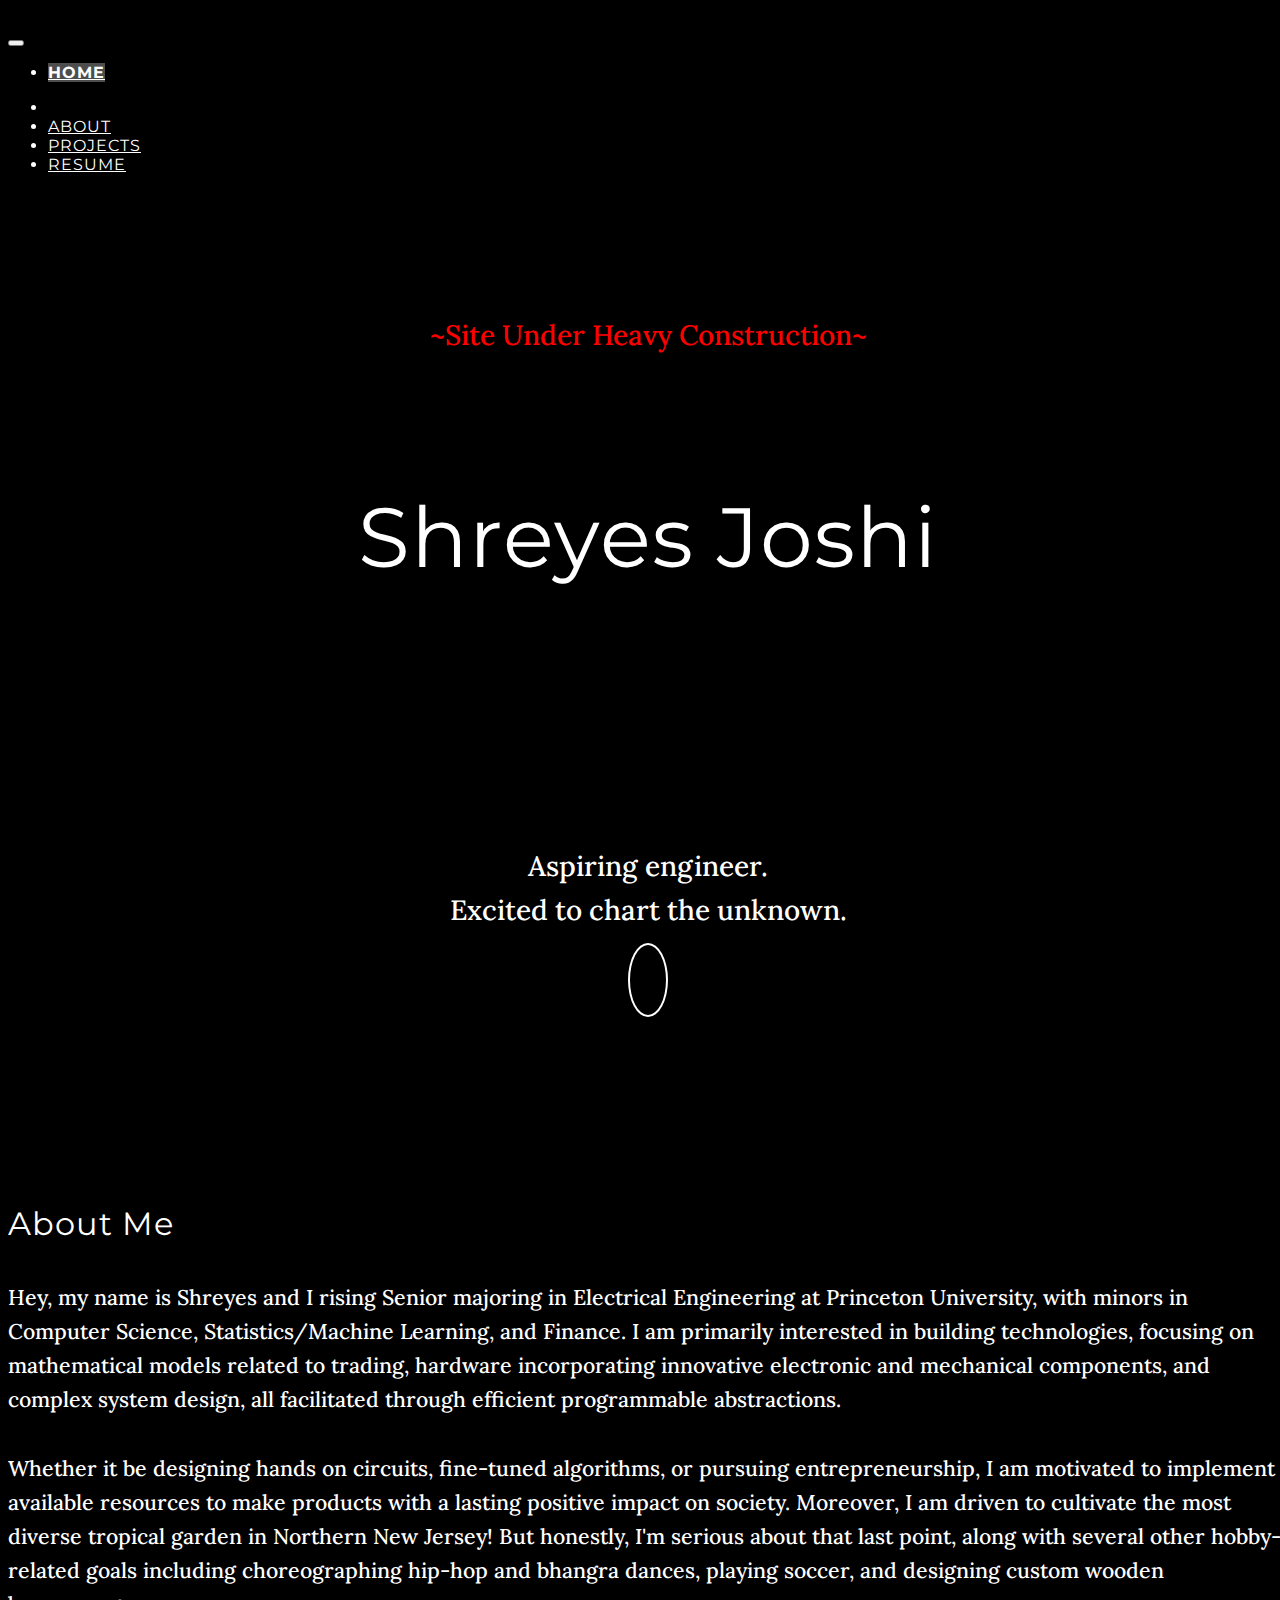
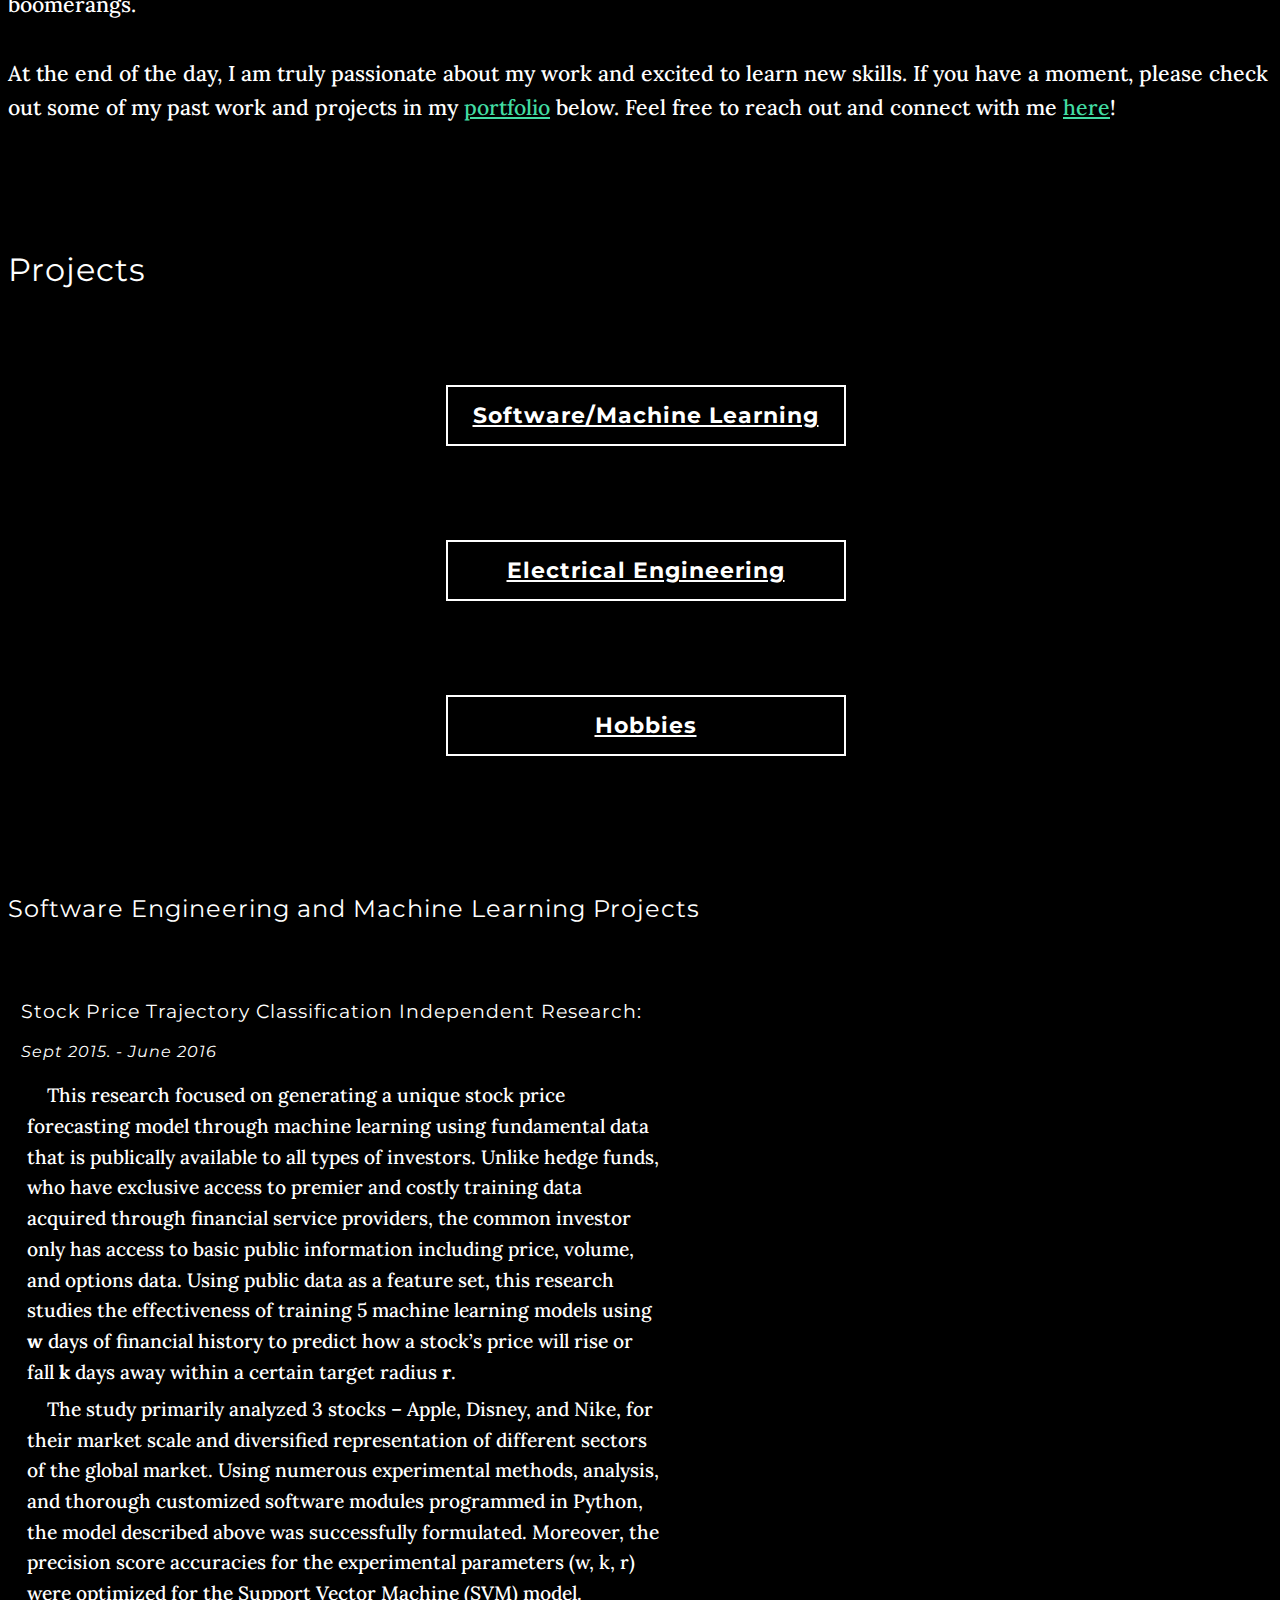
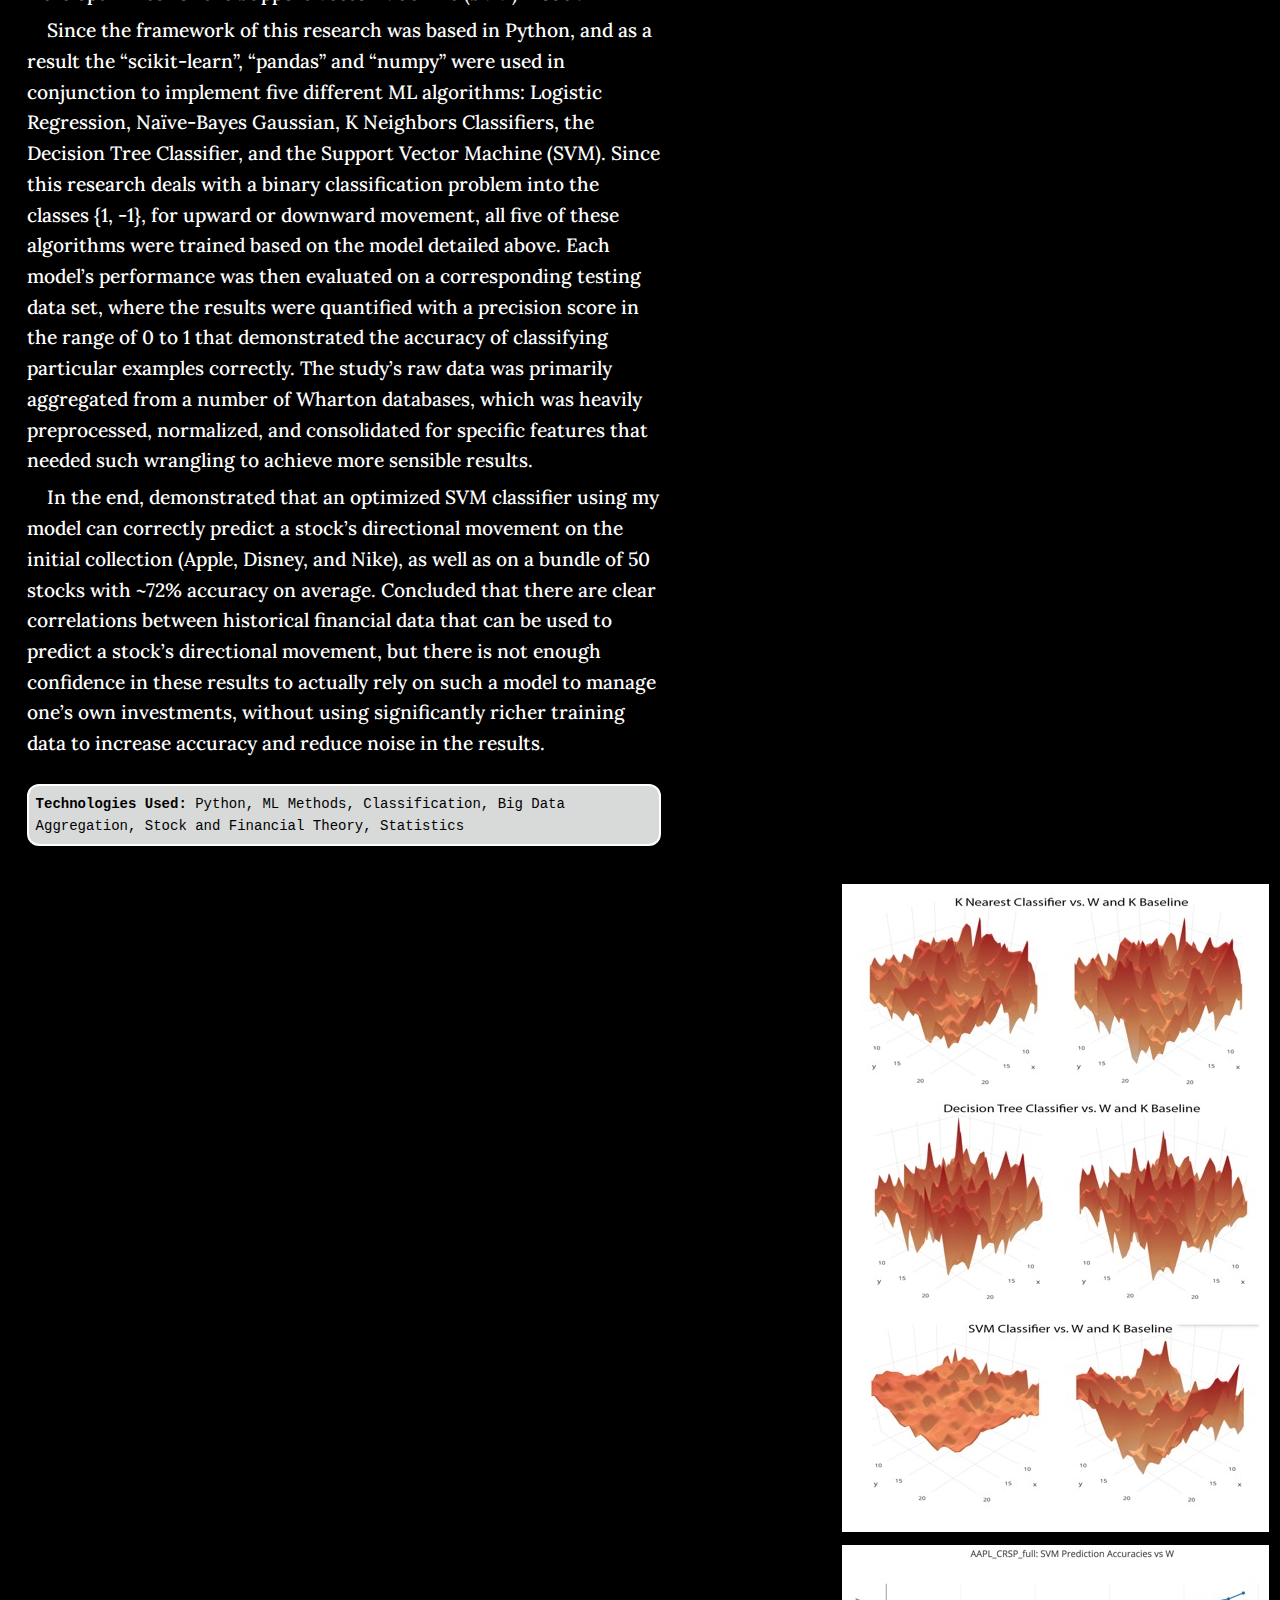
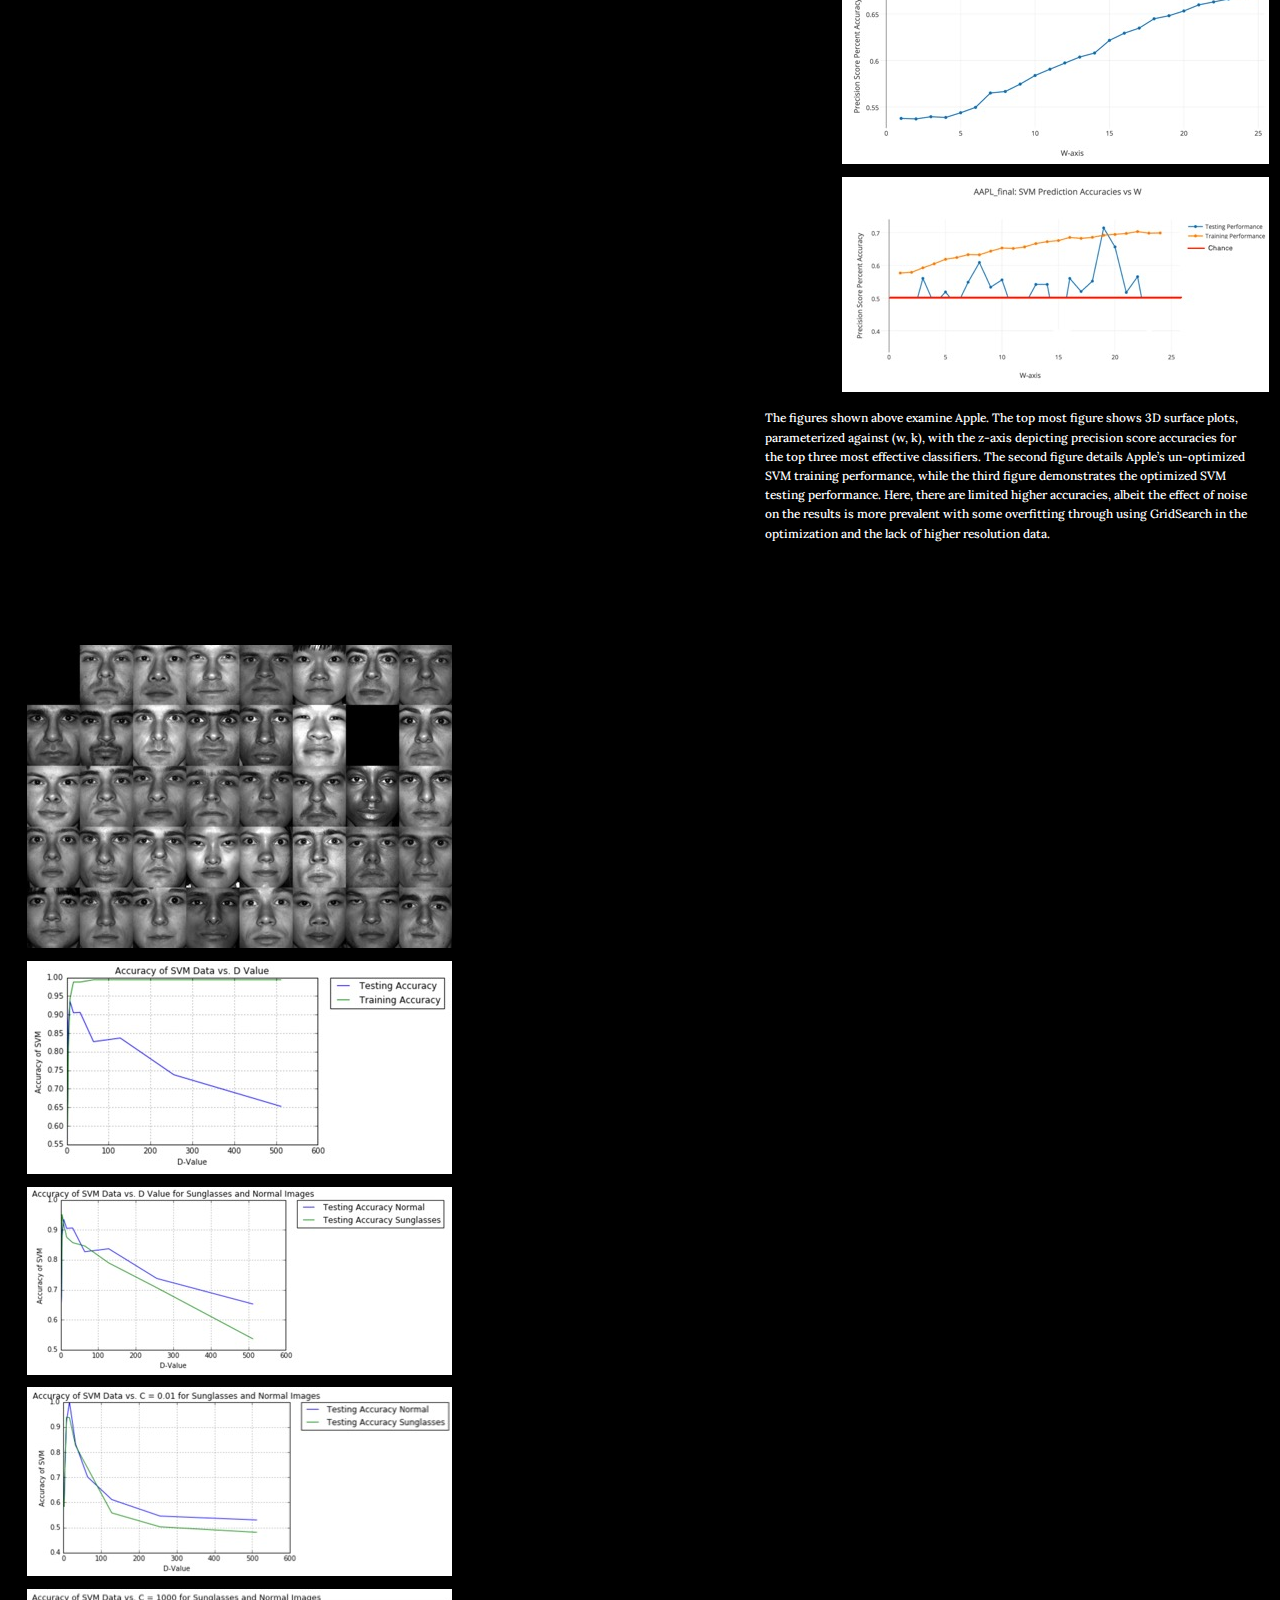
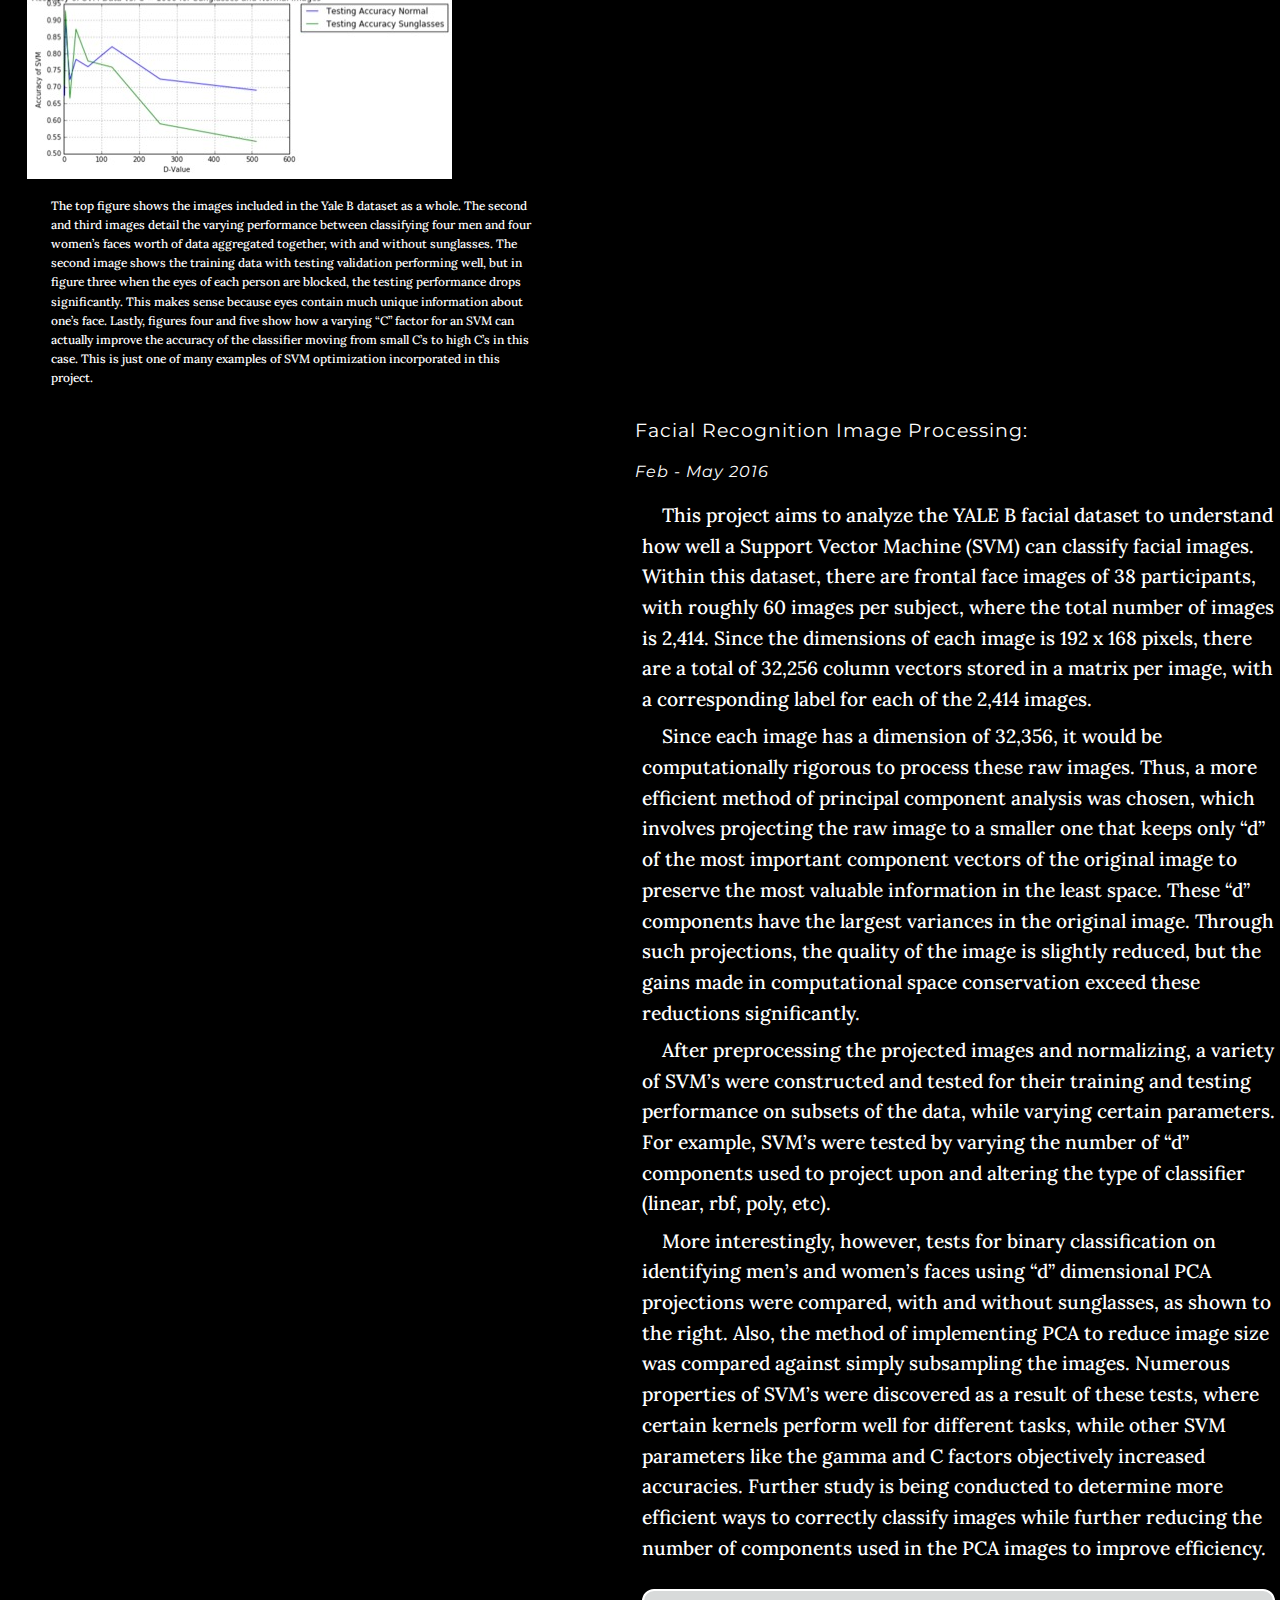
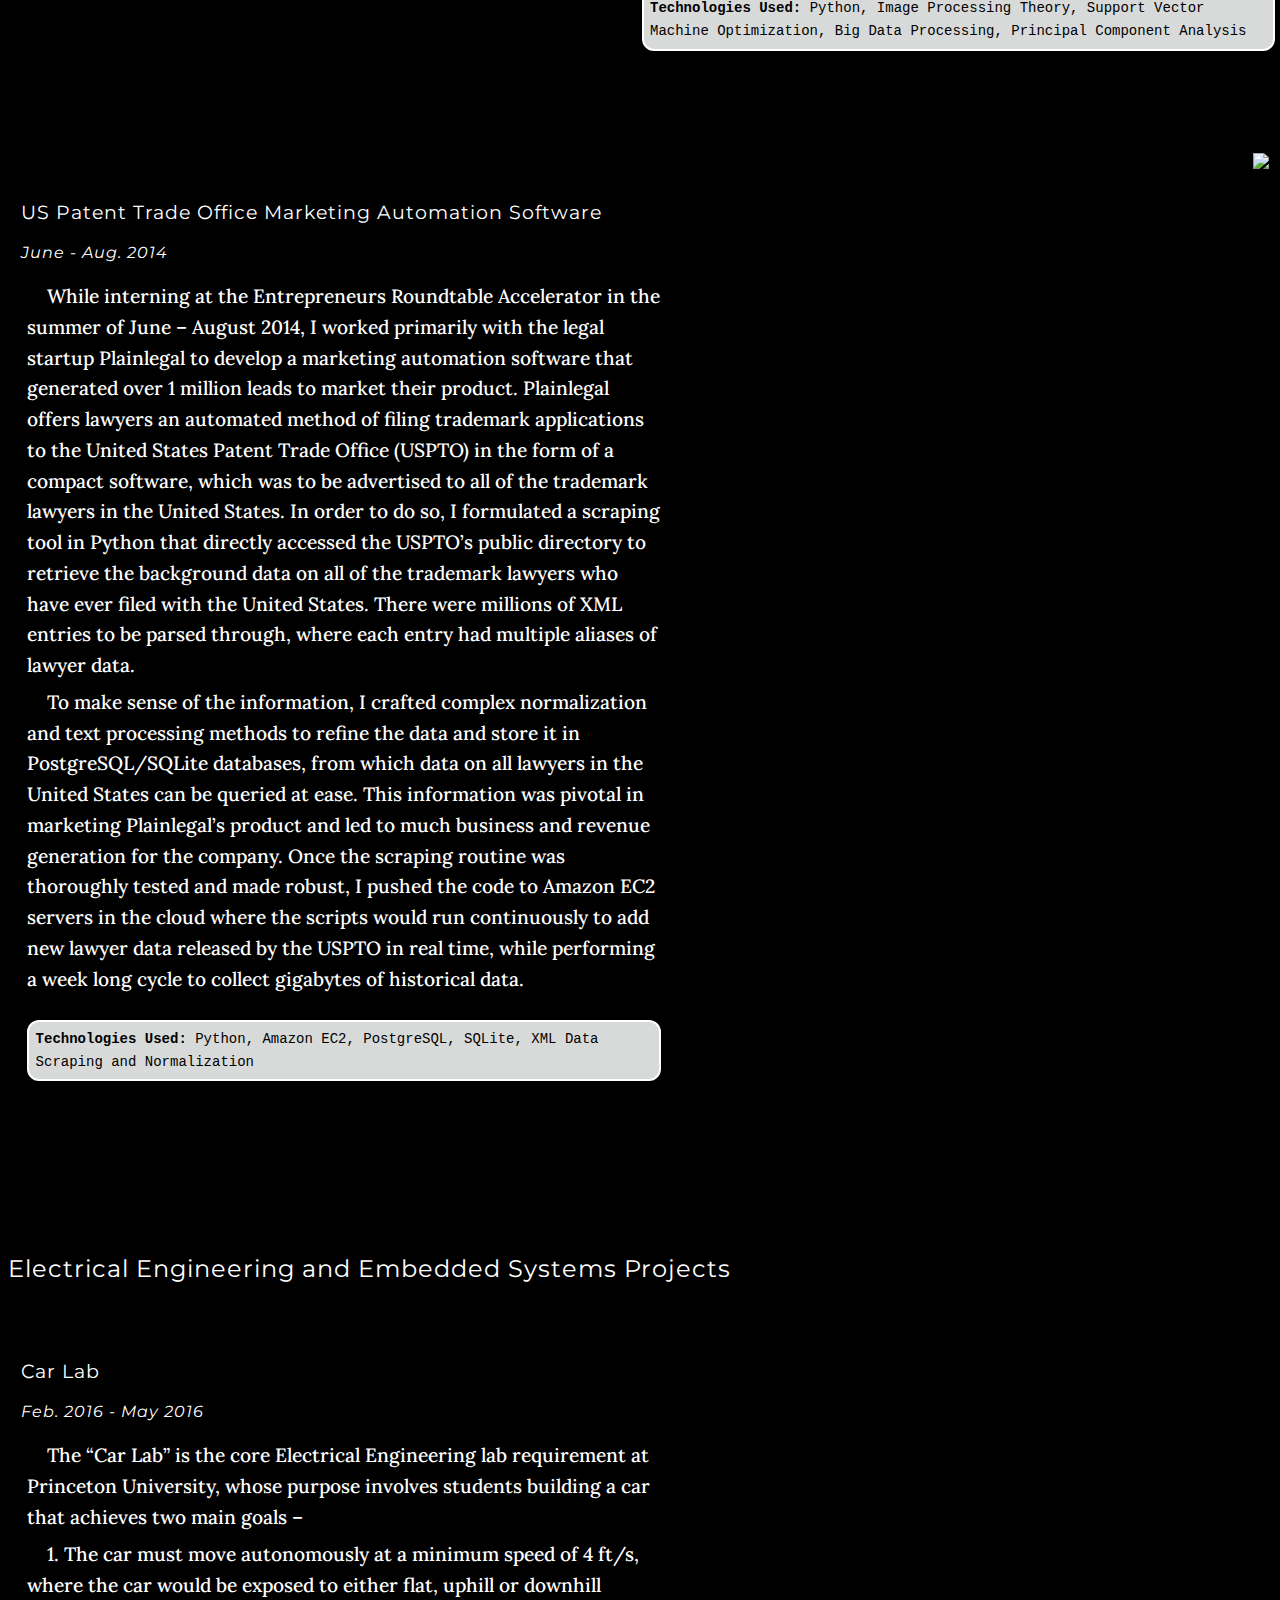
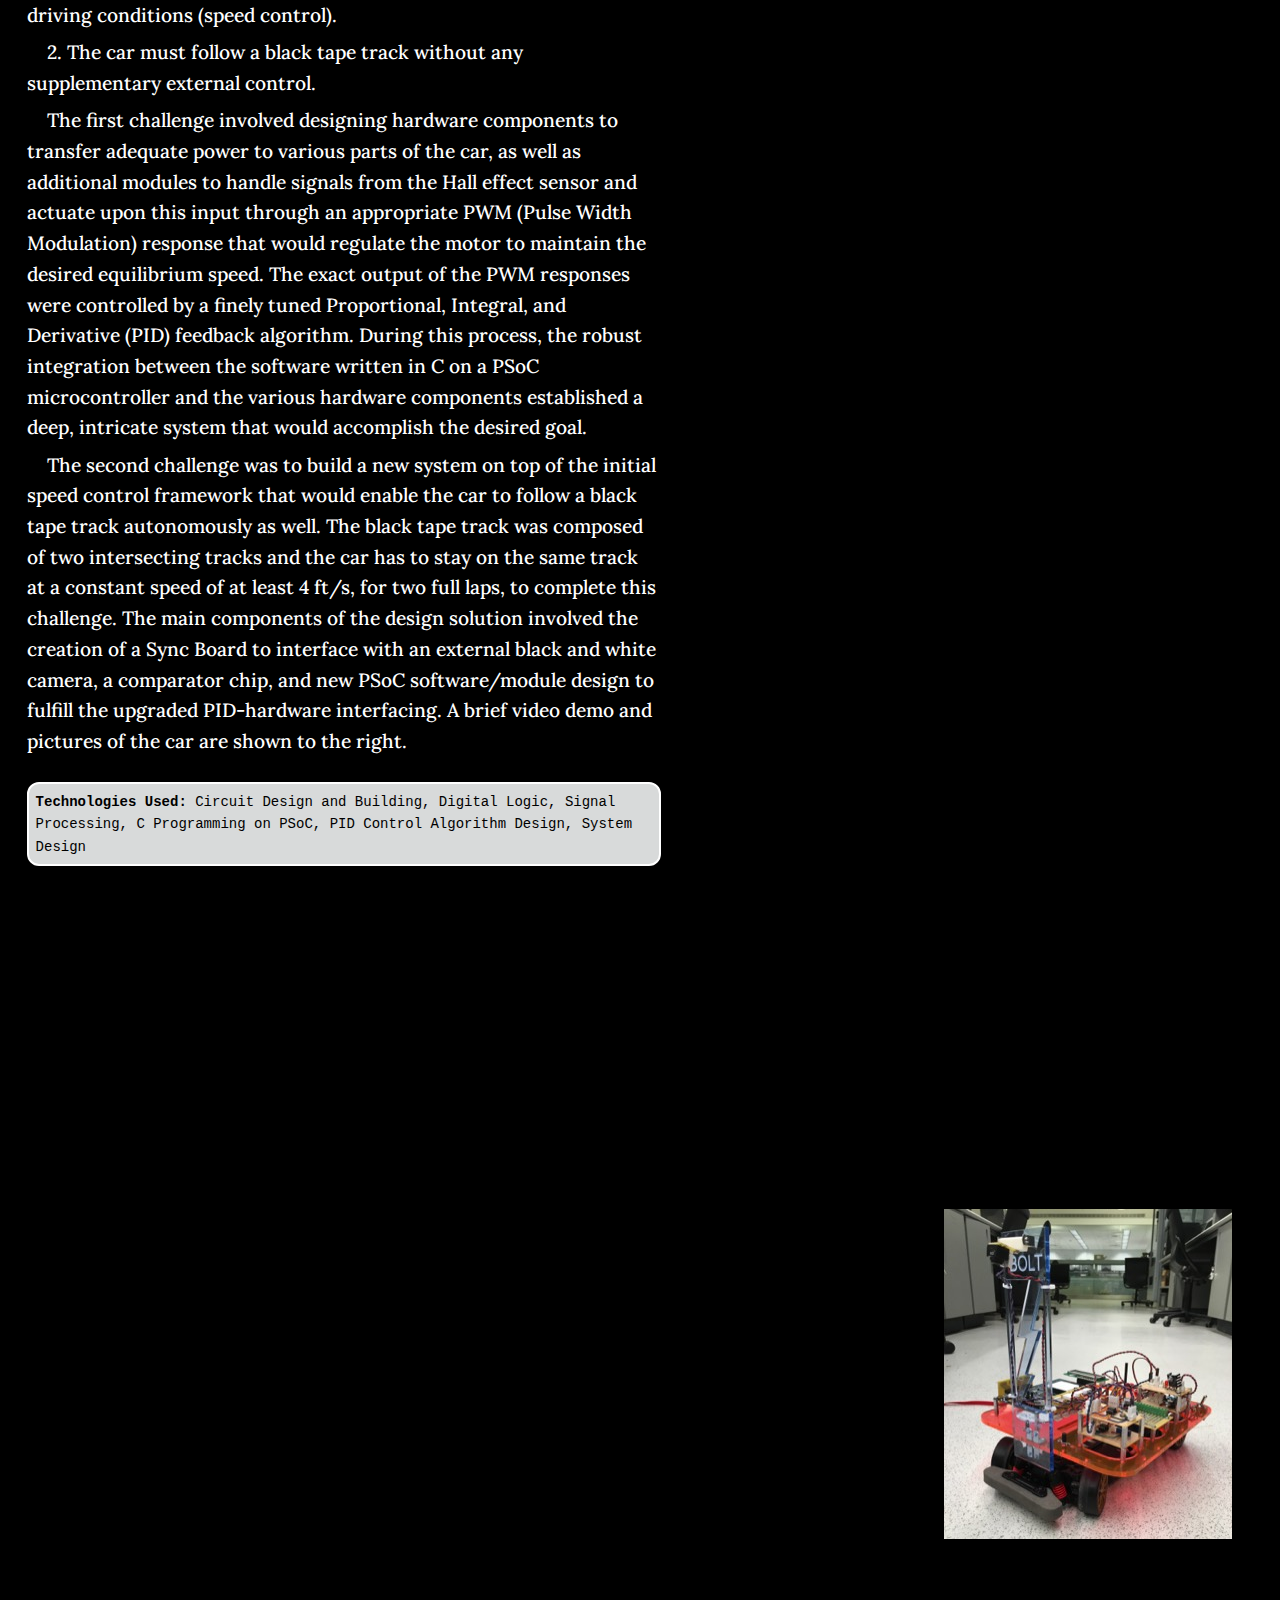
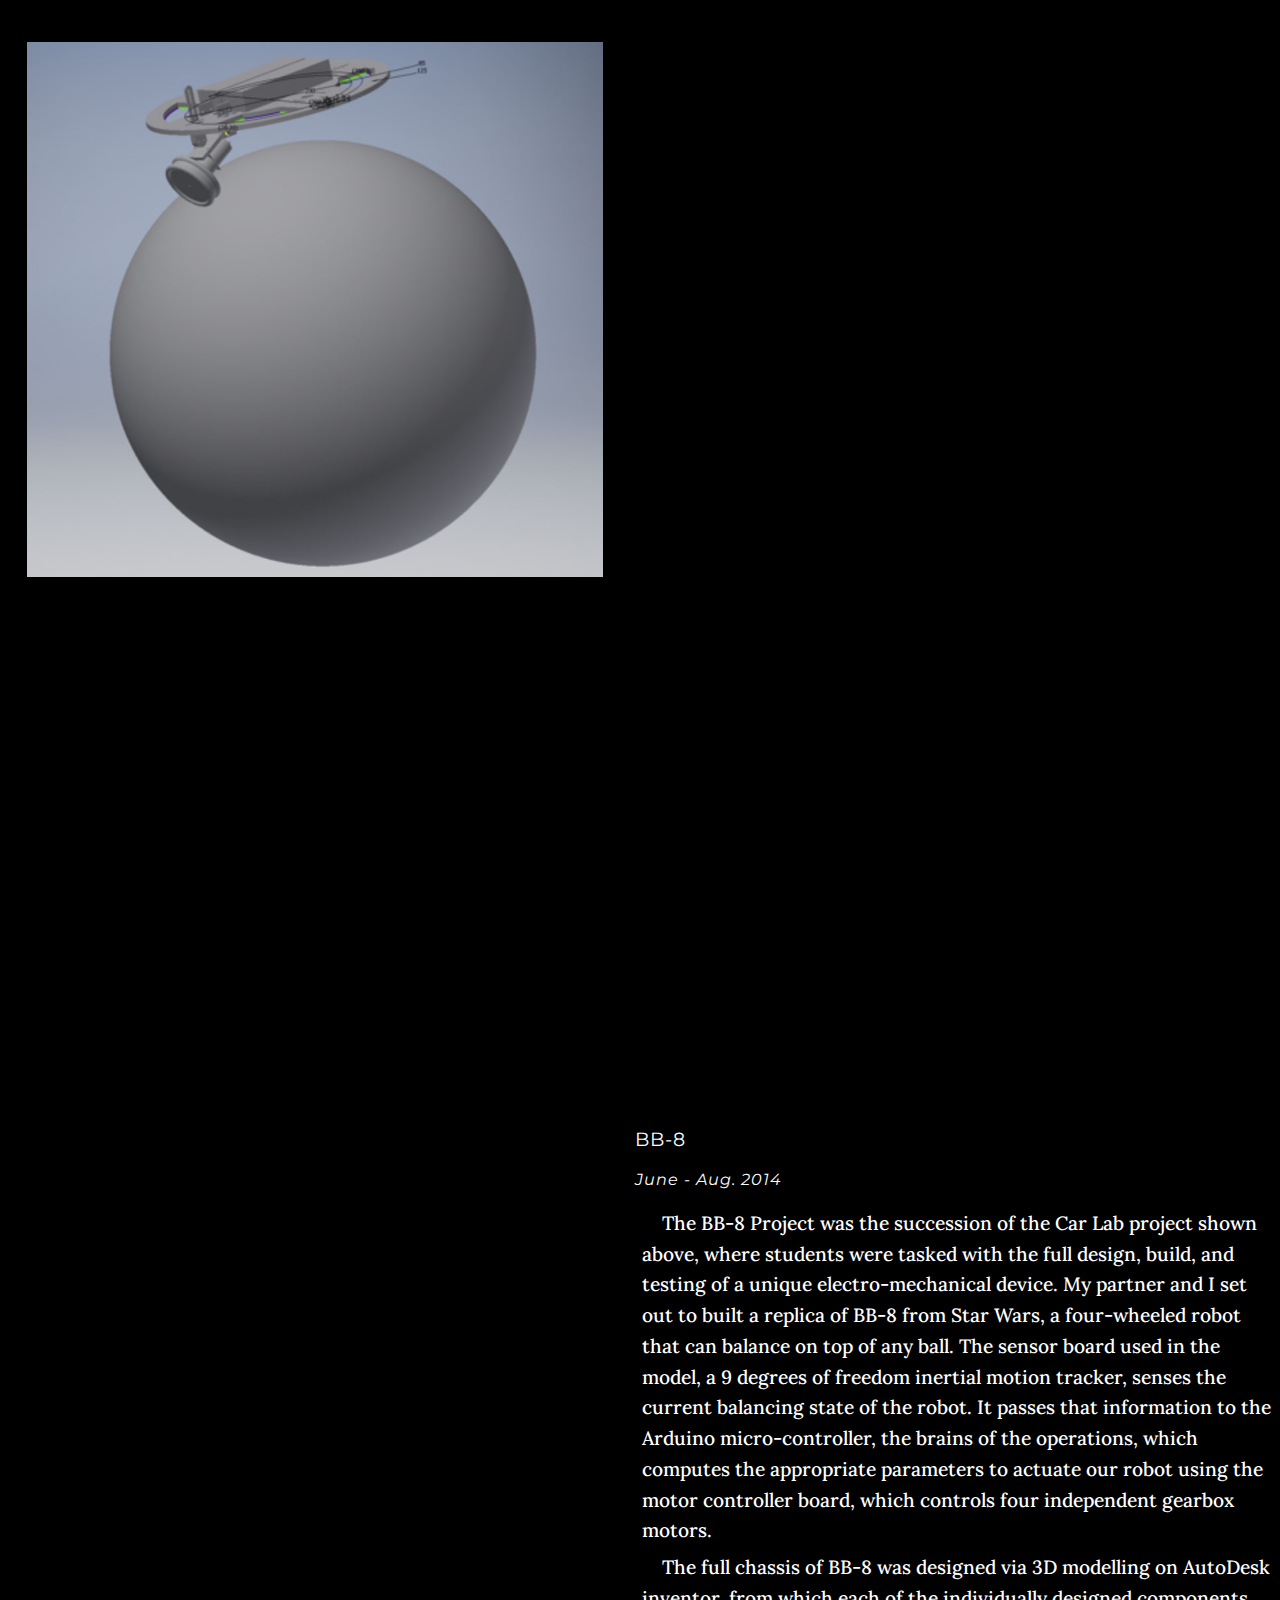
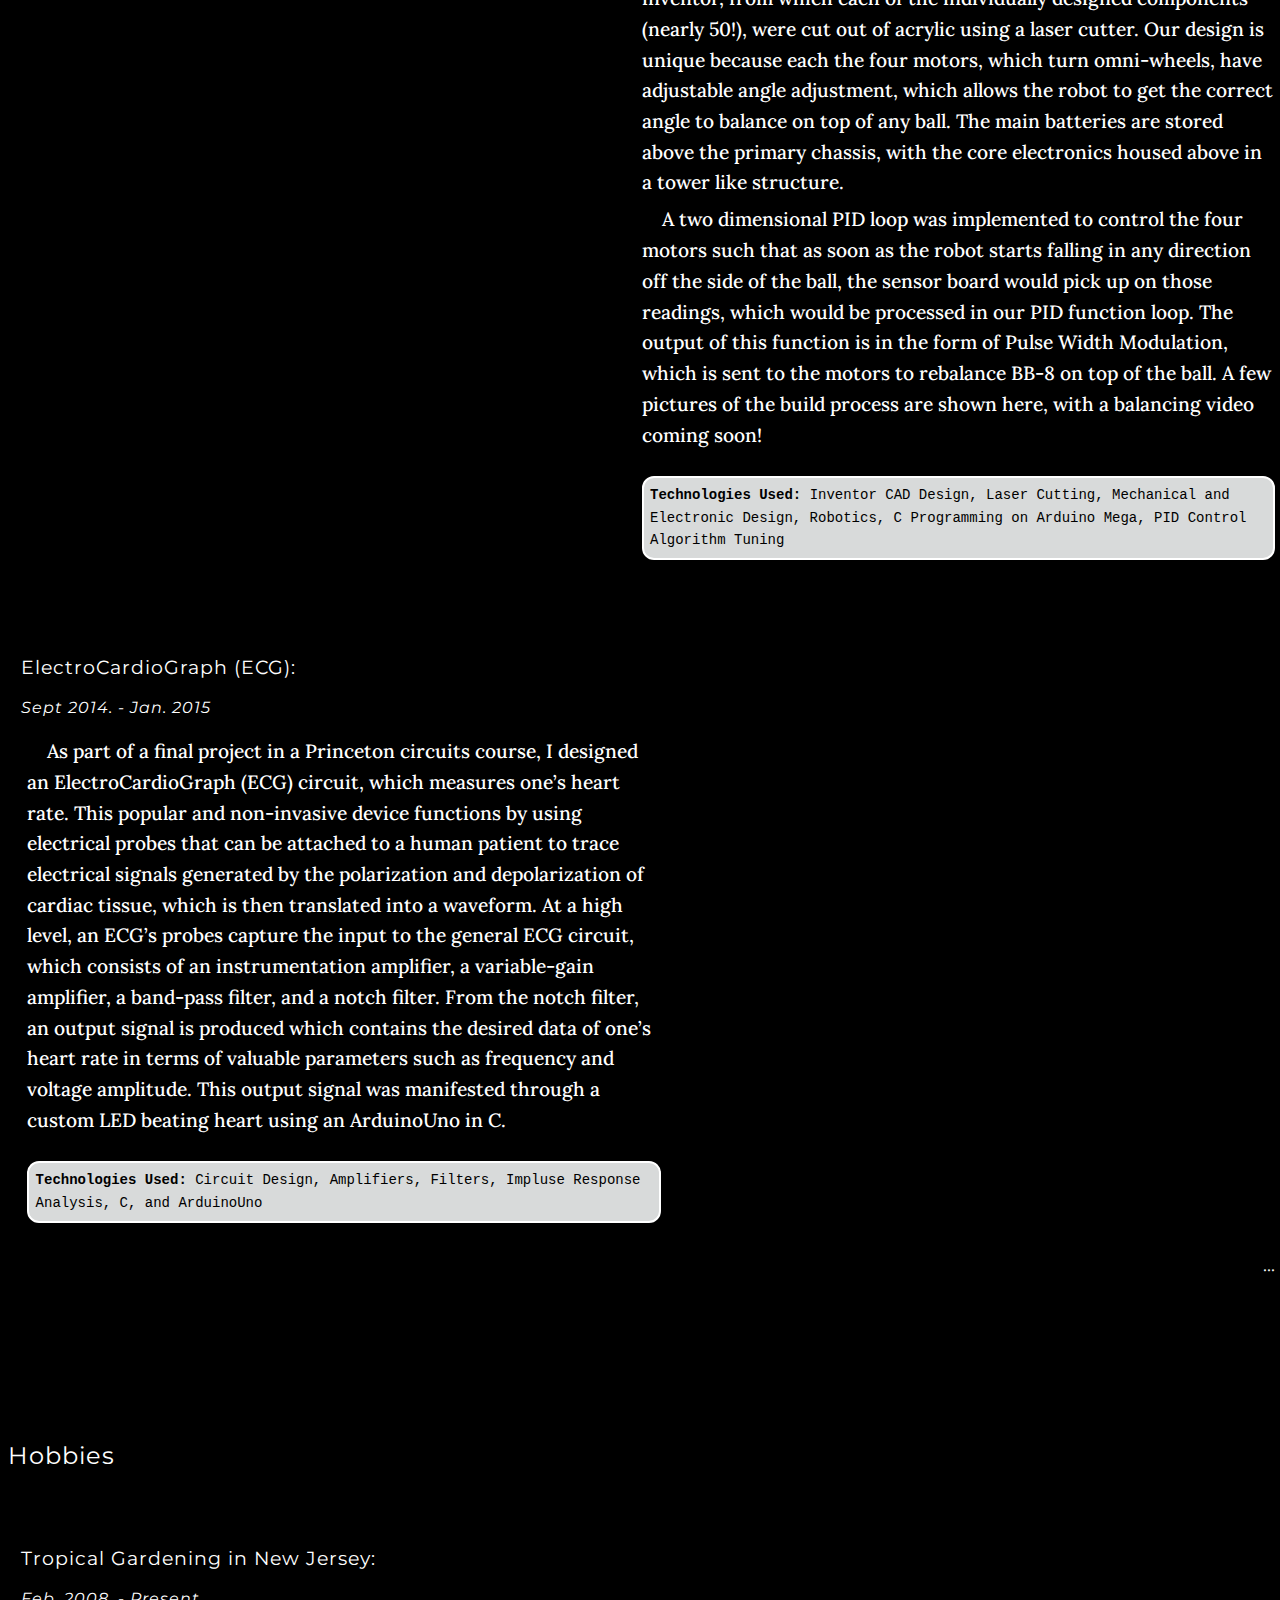
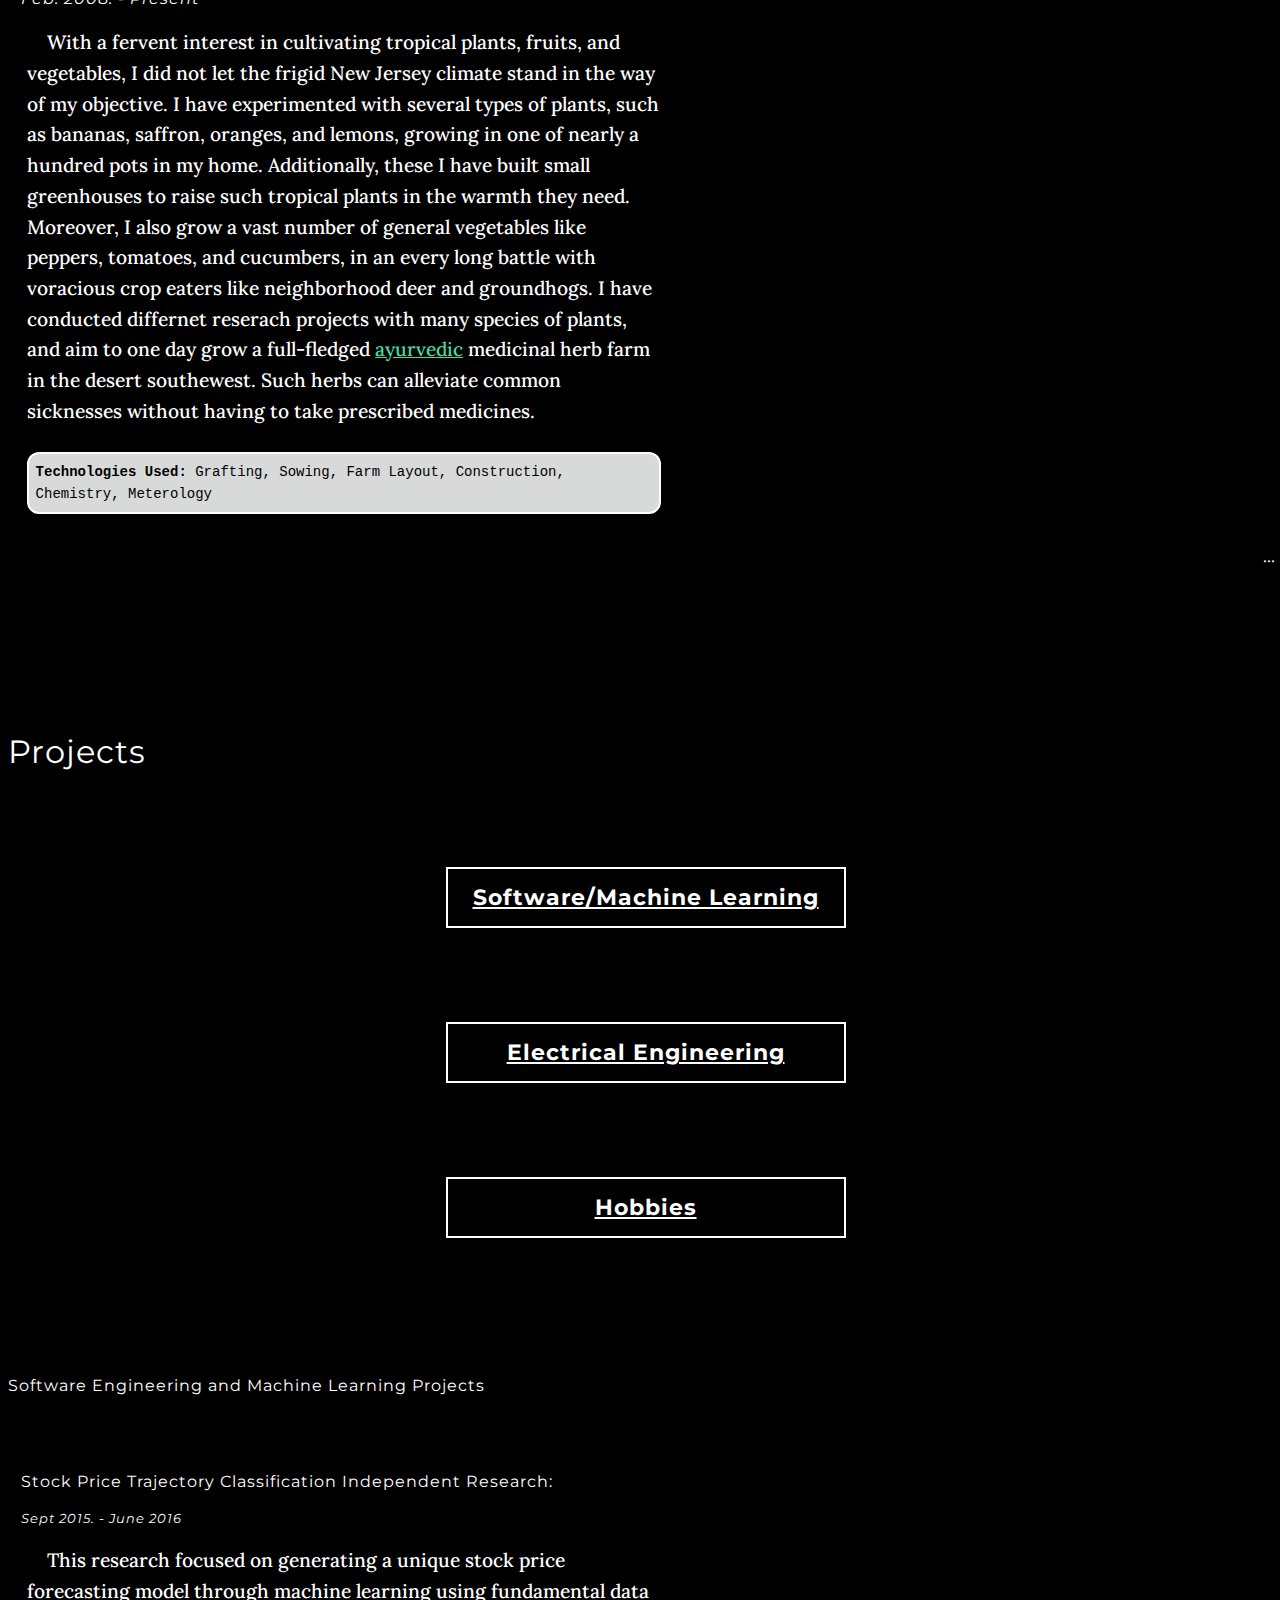
==== commit d8c6ebb2: "mobile update" ====
--- a/index.html
+++ b/index.html
@@ -493,12 +493,12 @@
 <section id="projectsSoftwareMobile" class="class container content-section text-center">
     <div class="row">
         <div class="col-lg-12 col-lg-offset-0">
-            <h2 class="title">Software Engineering and Machine Learning Projects</h2>
-
-            <div class="project">
-                <div class="left">
-                    <h3 class="leftTextTitle">Stock Price Trajectory Classification Independent Research:</h3>
-                    <h4 class="leftTextTitle" style="font-style: italic;">Sept 2015. - June 2016</h4>
+            <h4 class="title">Software Engineering and Machine Learning Projects</h4>
+
+            <div class="project">
+                <div class="left">
+                    <h4 class="leftTextTitle">Stock Price Trajectory Classification Independent Research:</h4>
+                    <h5 class="leftTextTitle" style="font-style: italic;">Sept 2015. - June 2016</h5>
                     <p class="leftText">
                         This research focused on generating a unique stock price forecasting model through machine learning using fundamental data that is publically available to all types of investors. Unlike hedge funds, who have exclusive access to premier and costly training data acquired through financial service providers, the common investor only has access to basic public information including price, volume, and options data. Using public data as a feature set, this research studies the effectiveness of training 5 machine learning models using <strong>w</strong> days of financial history to predict how a stock’s price will rise or fall <strong>k</strong> days away within a certain target radius <strong>r</strong>.
                     </p>
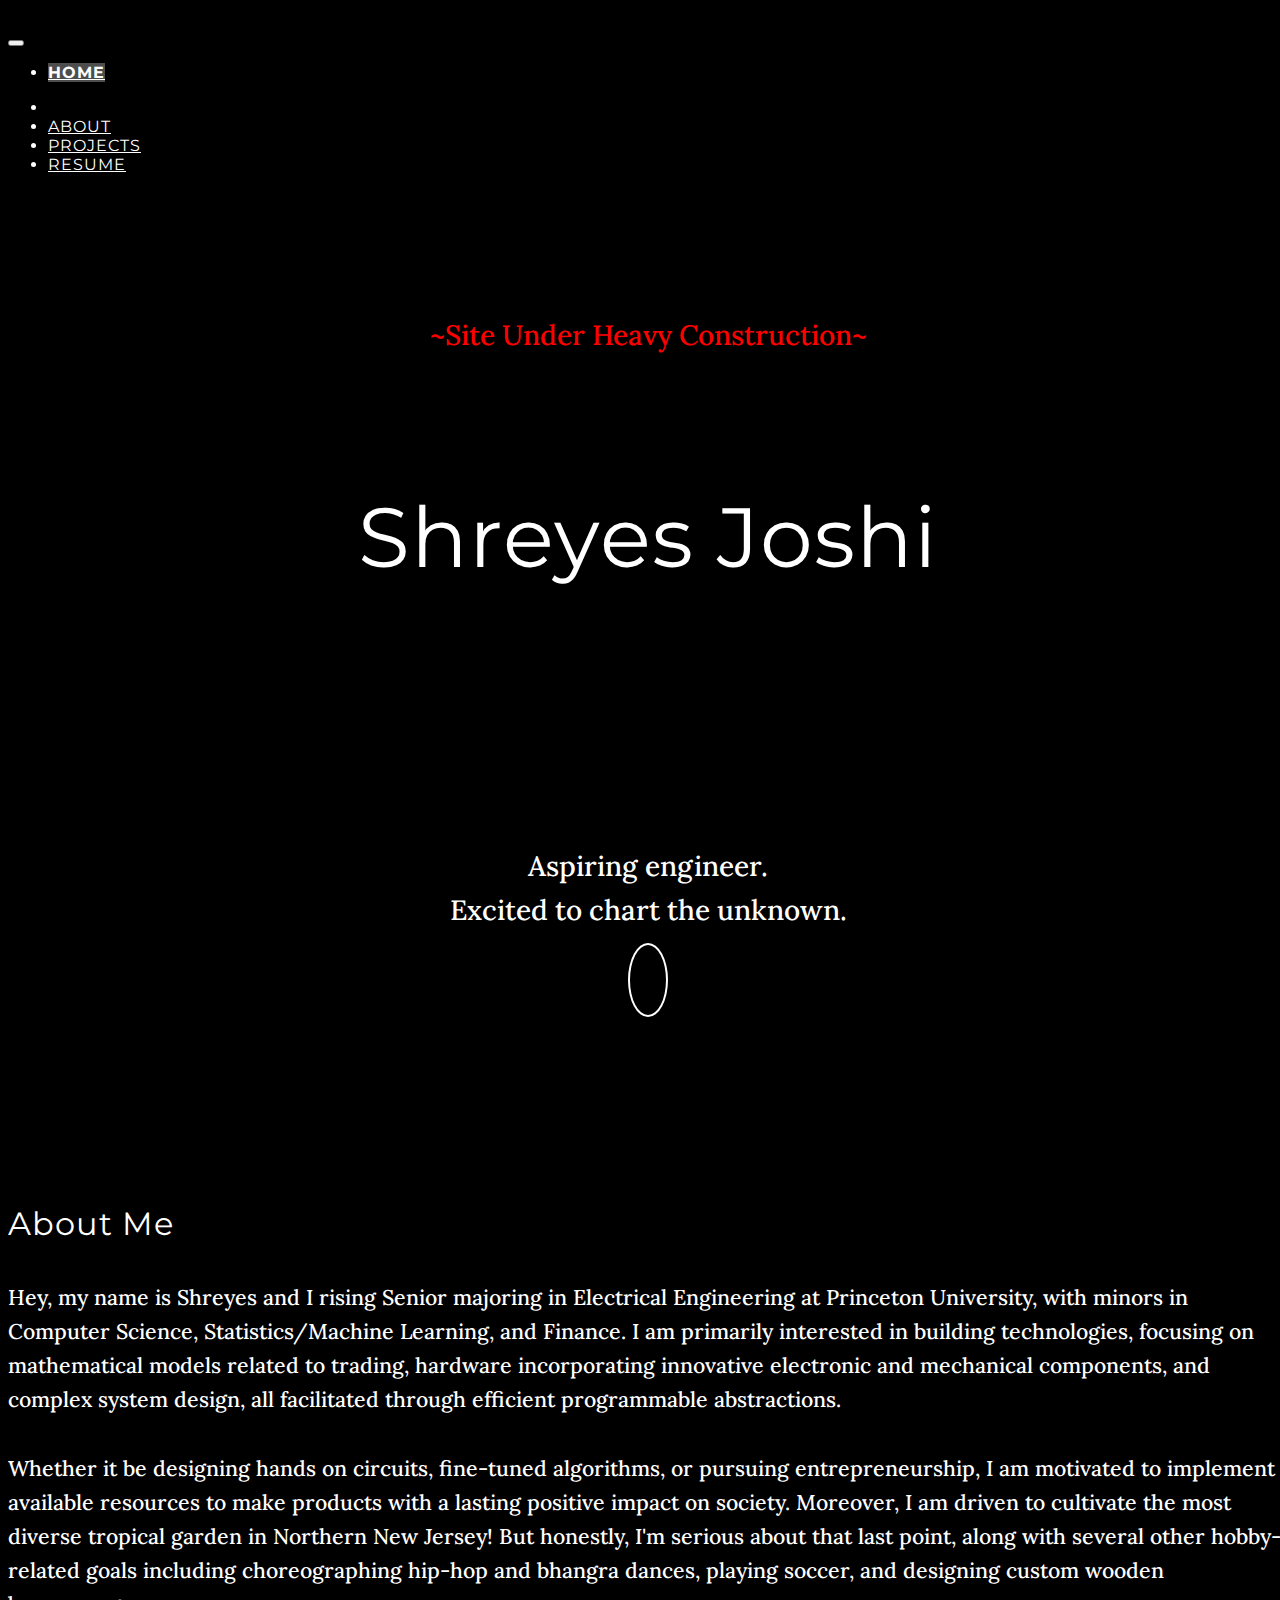
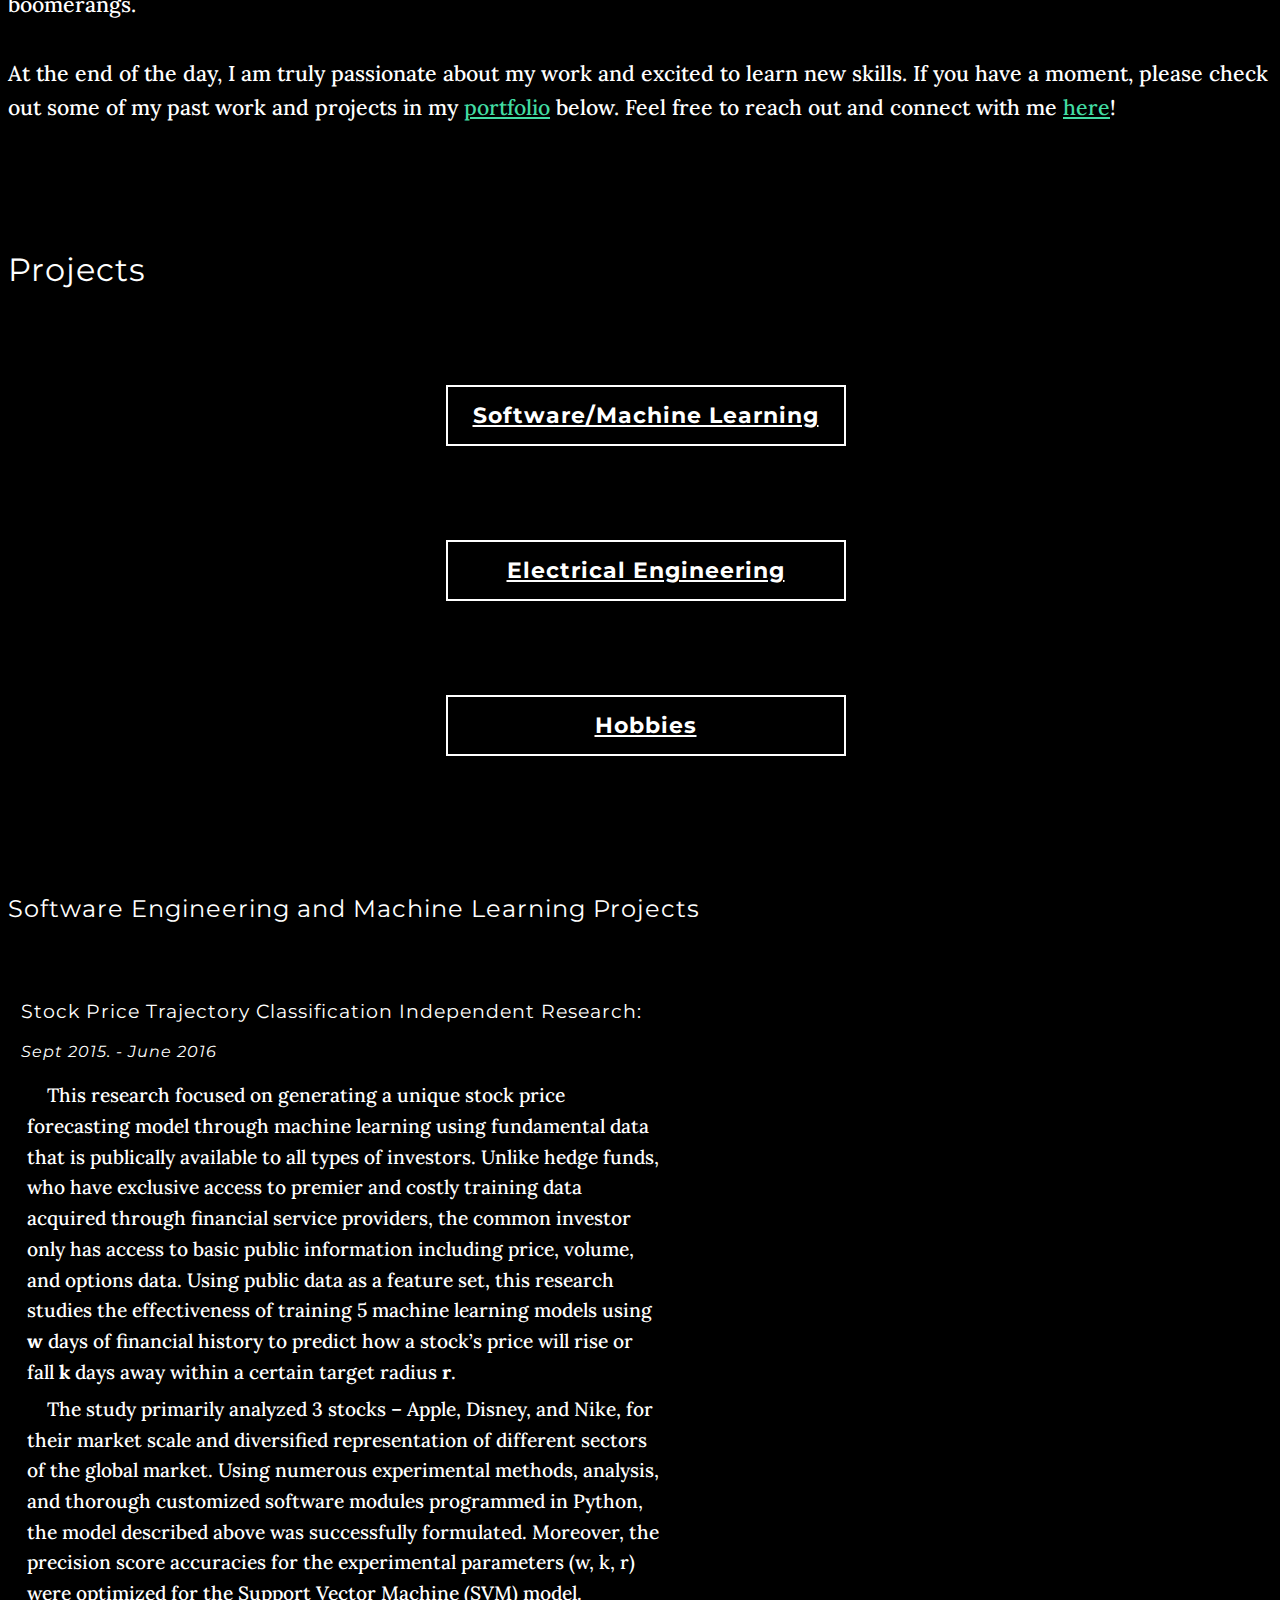
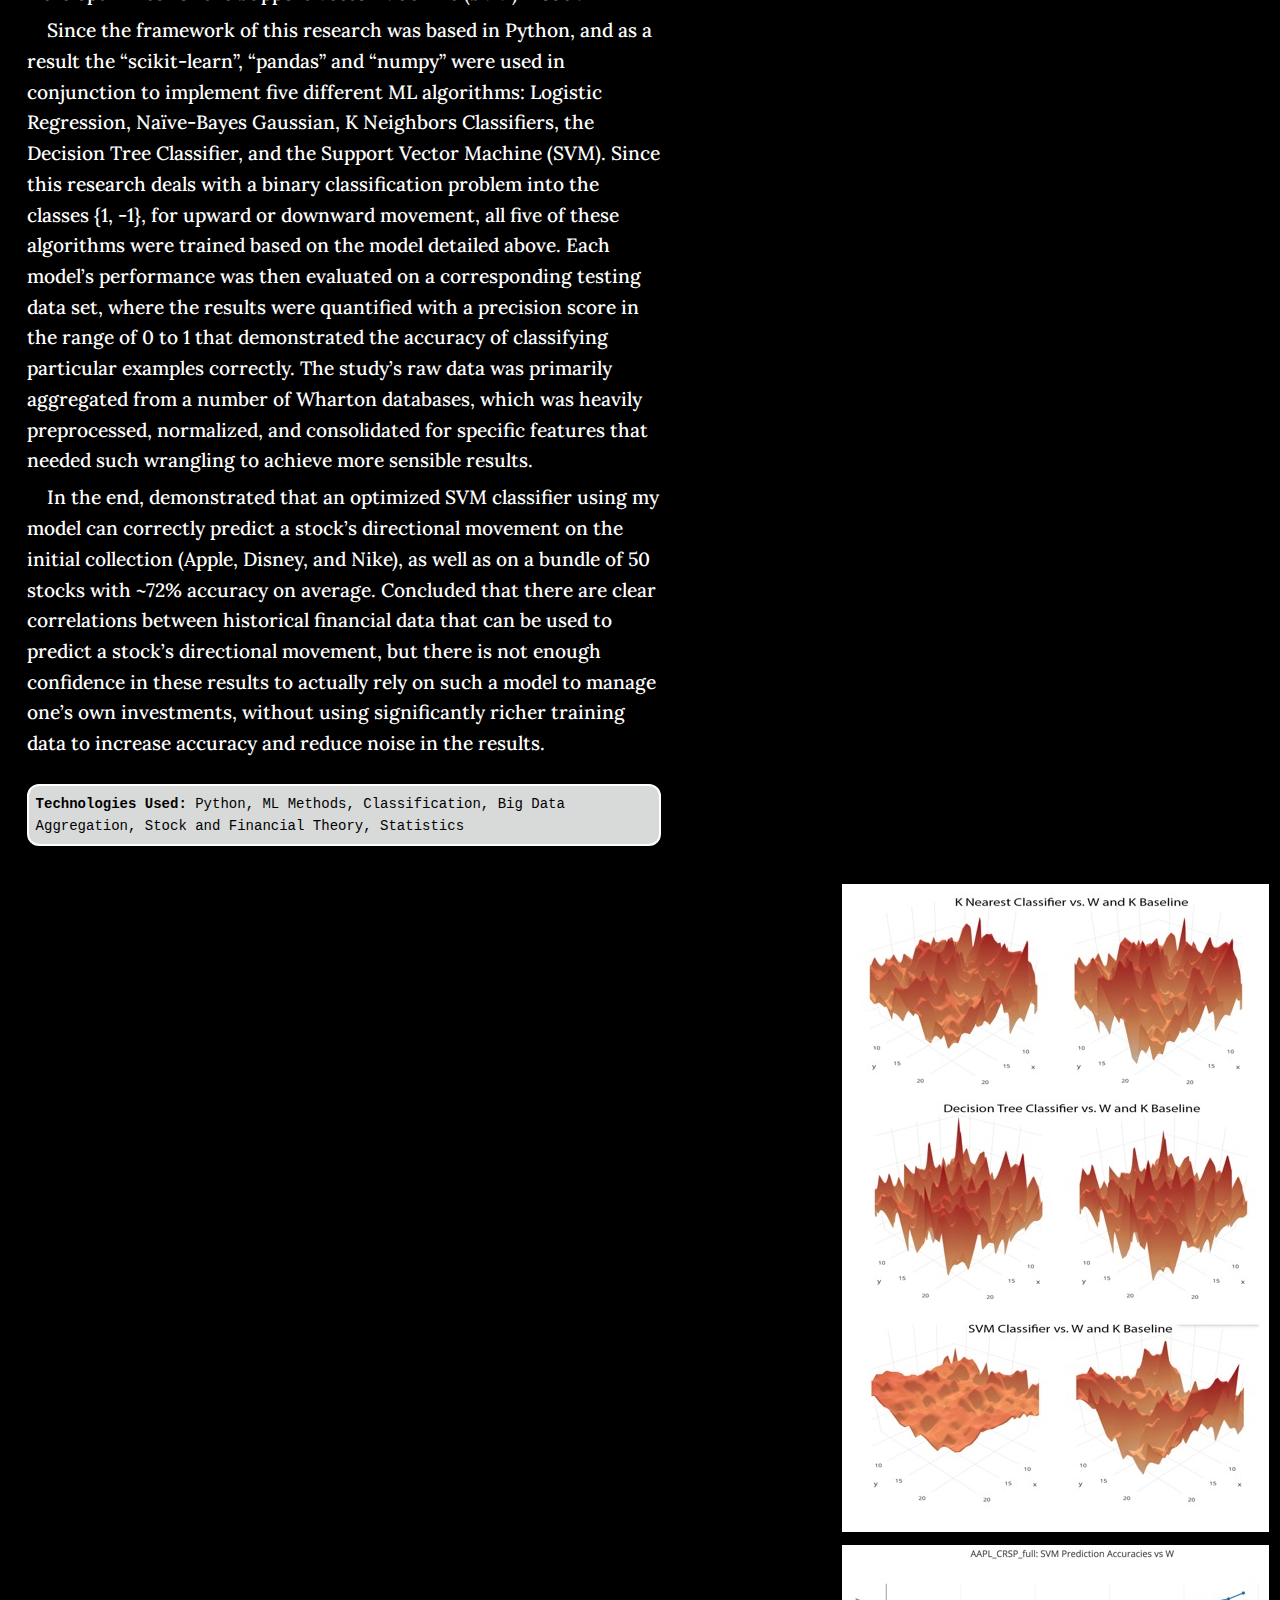
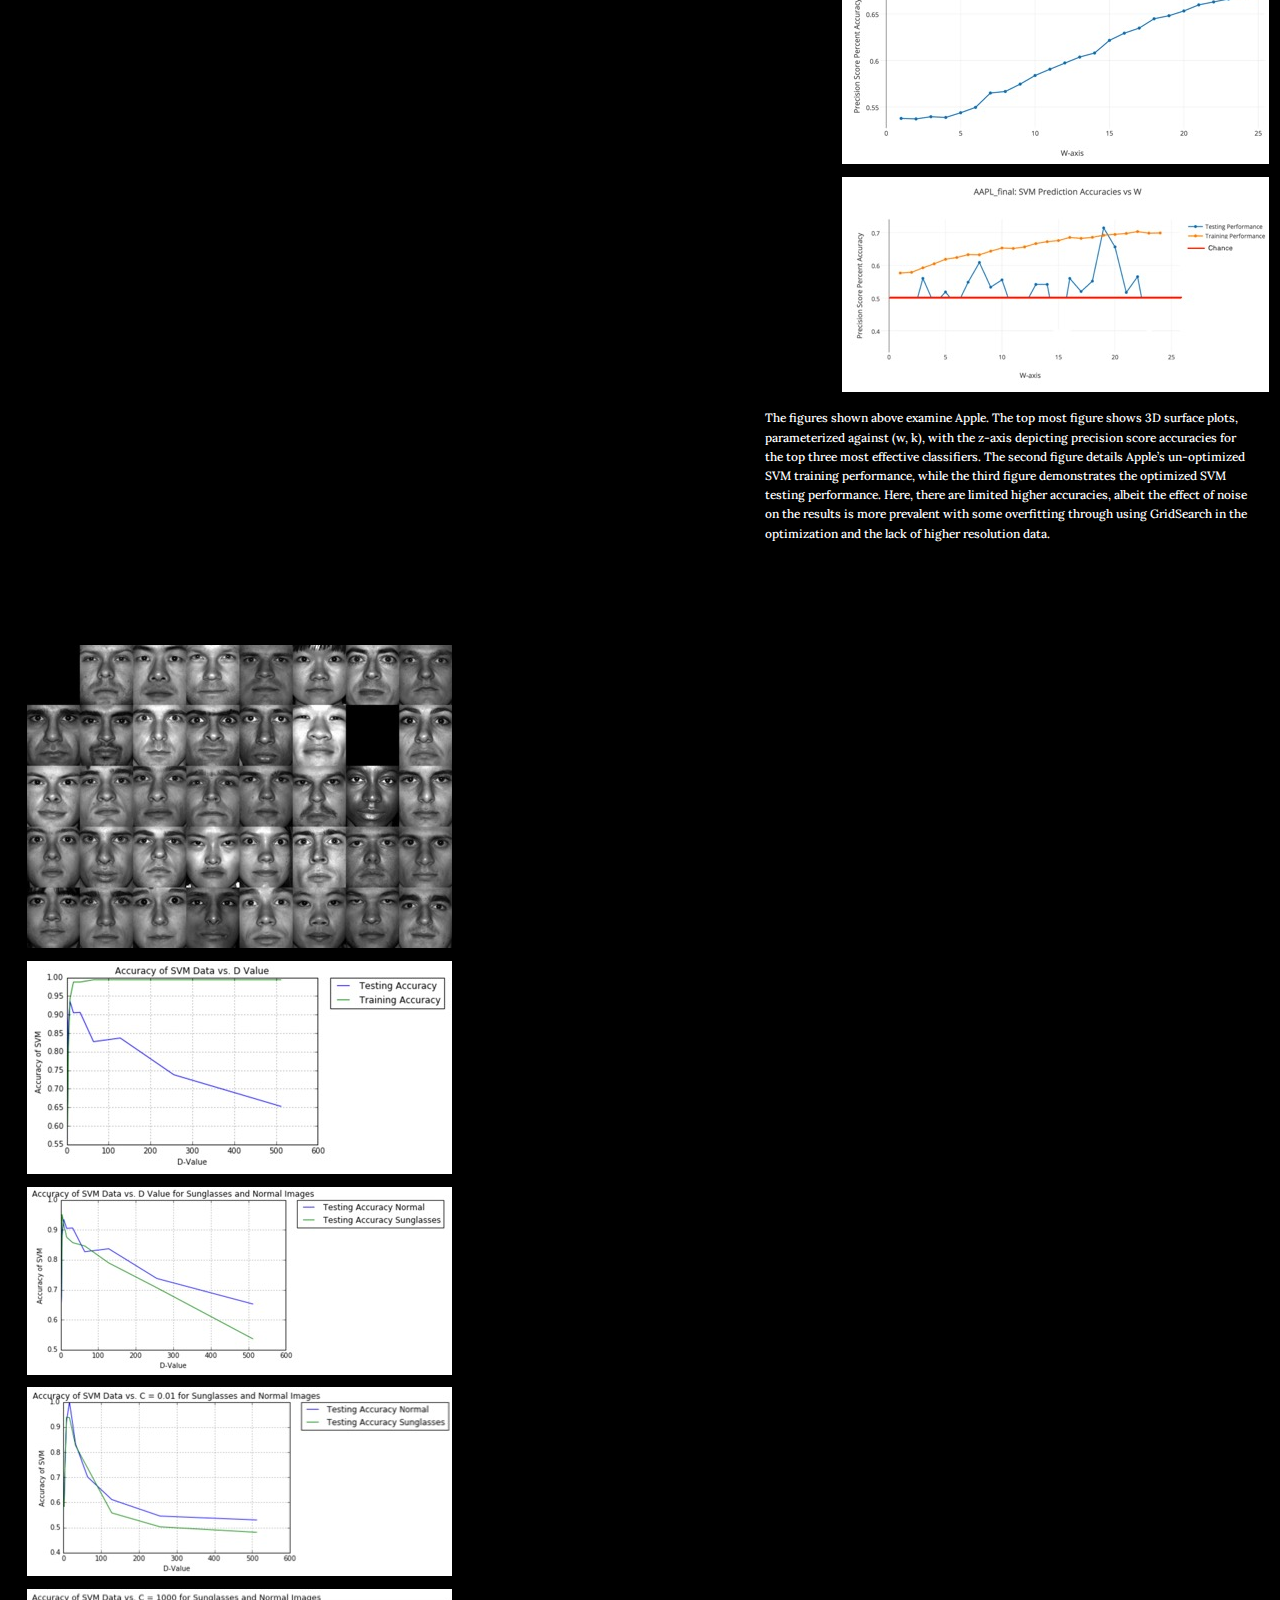
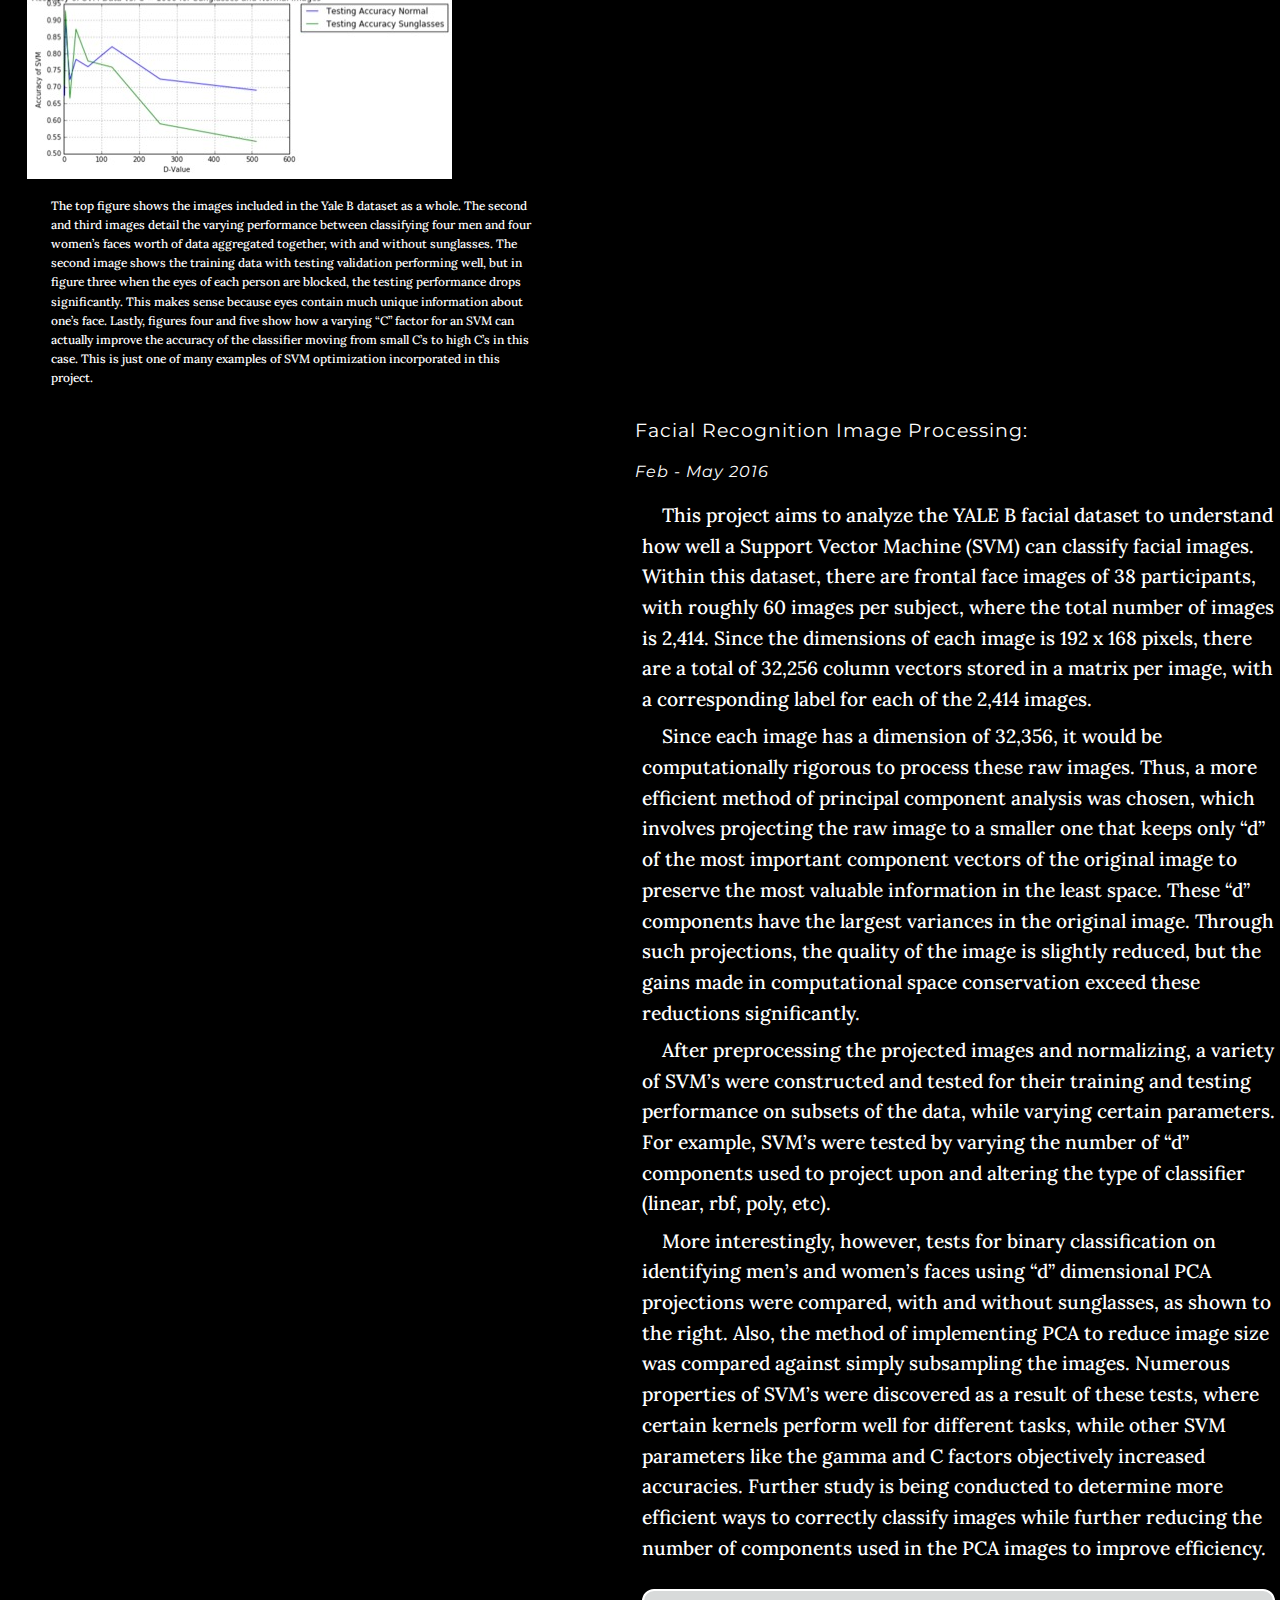
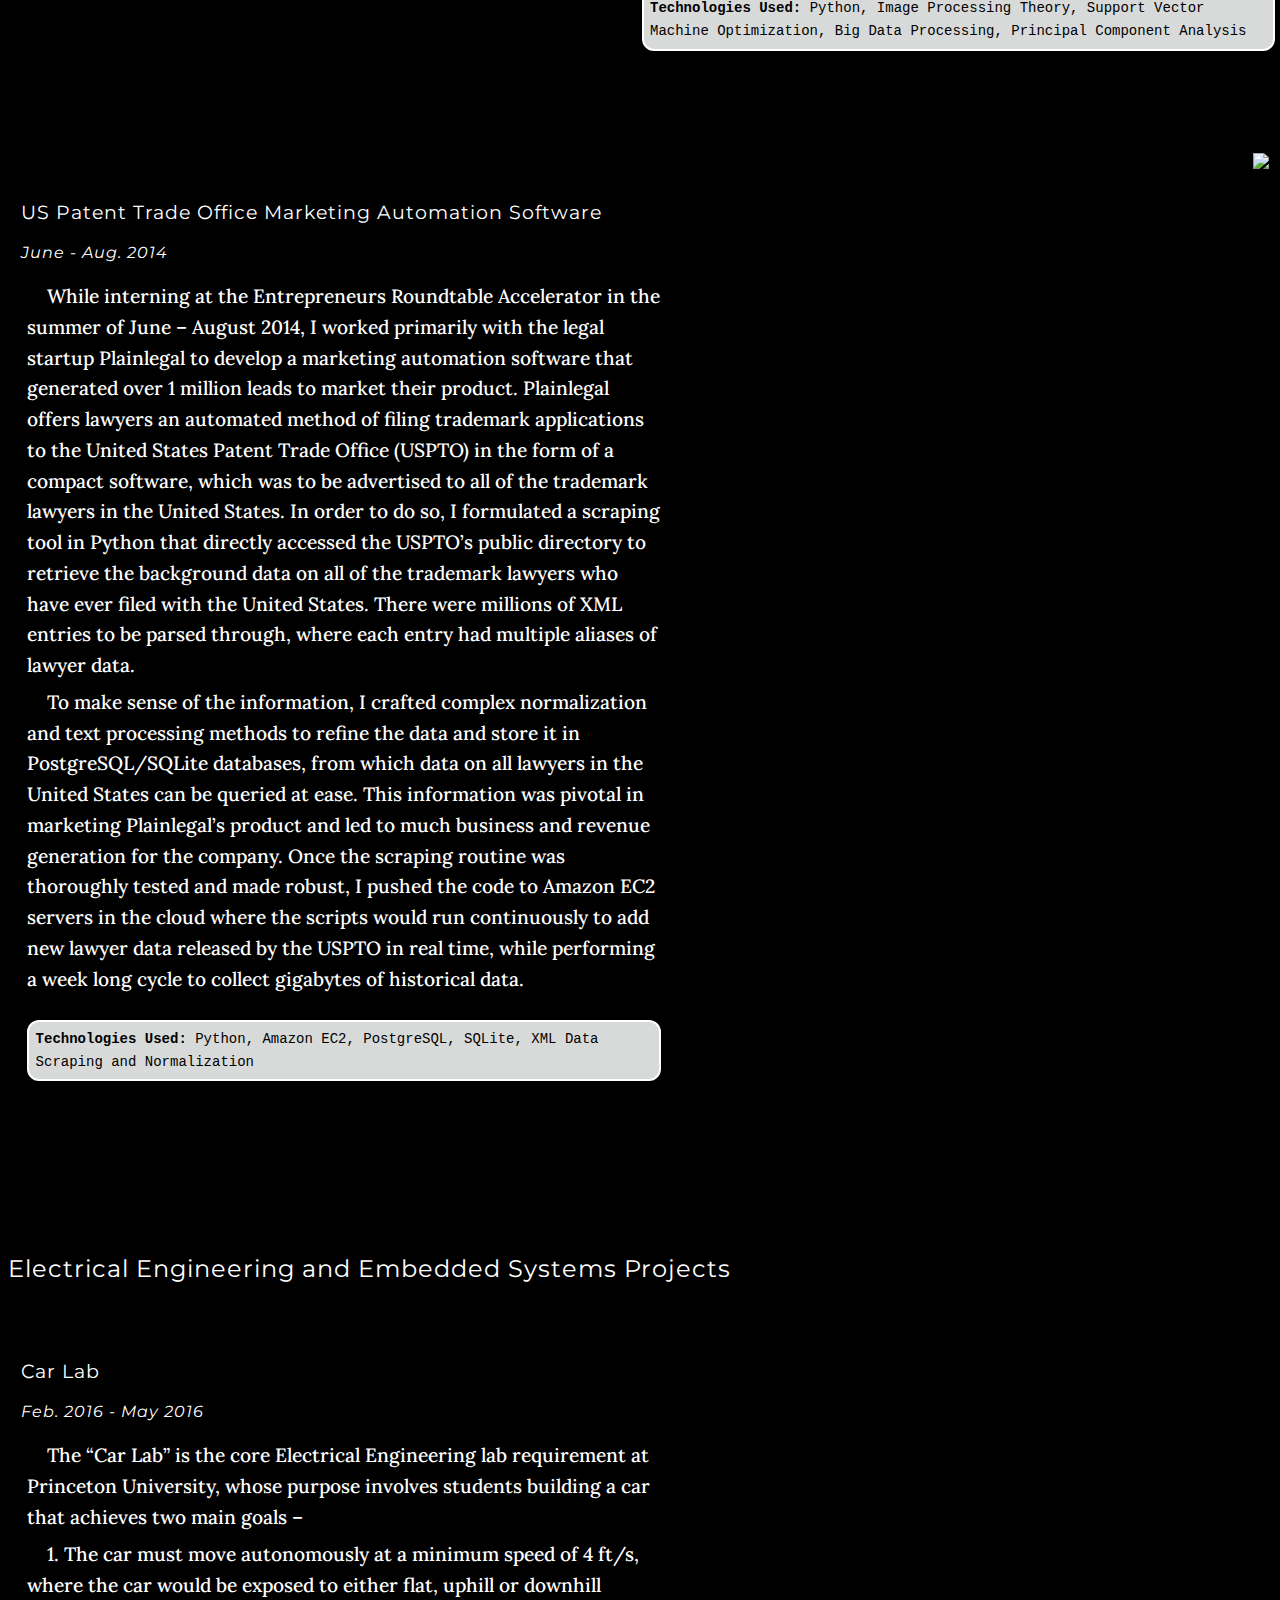
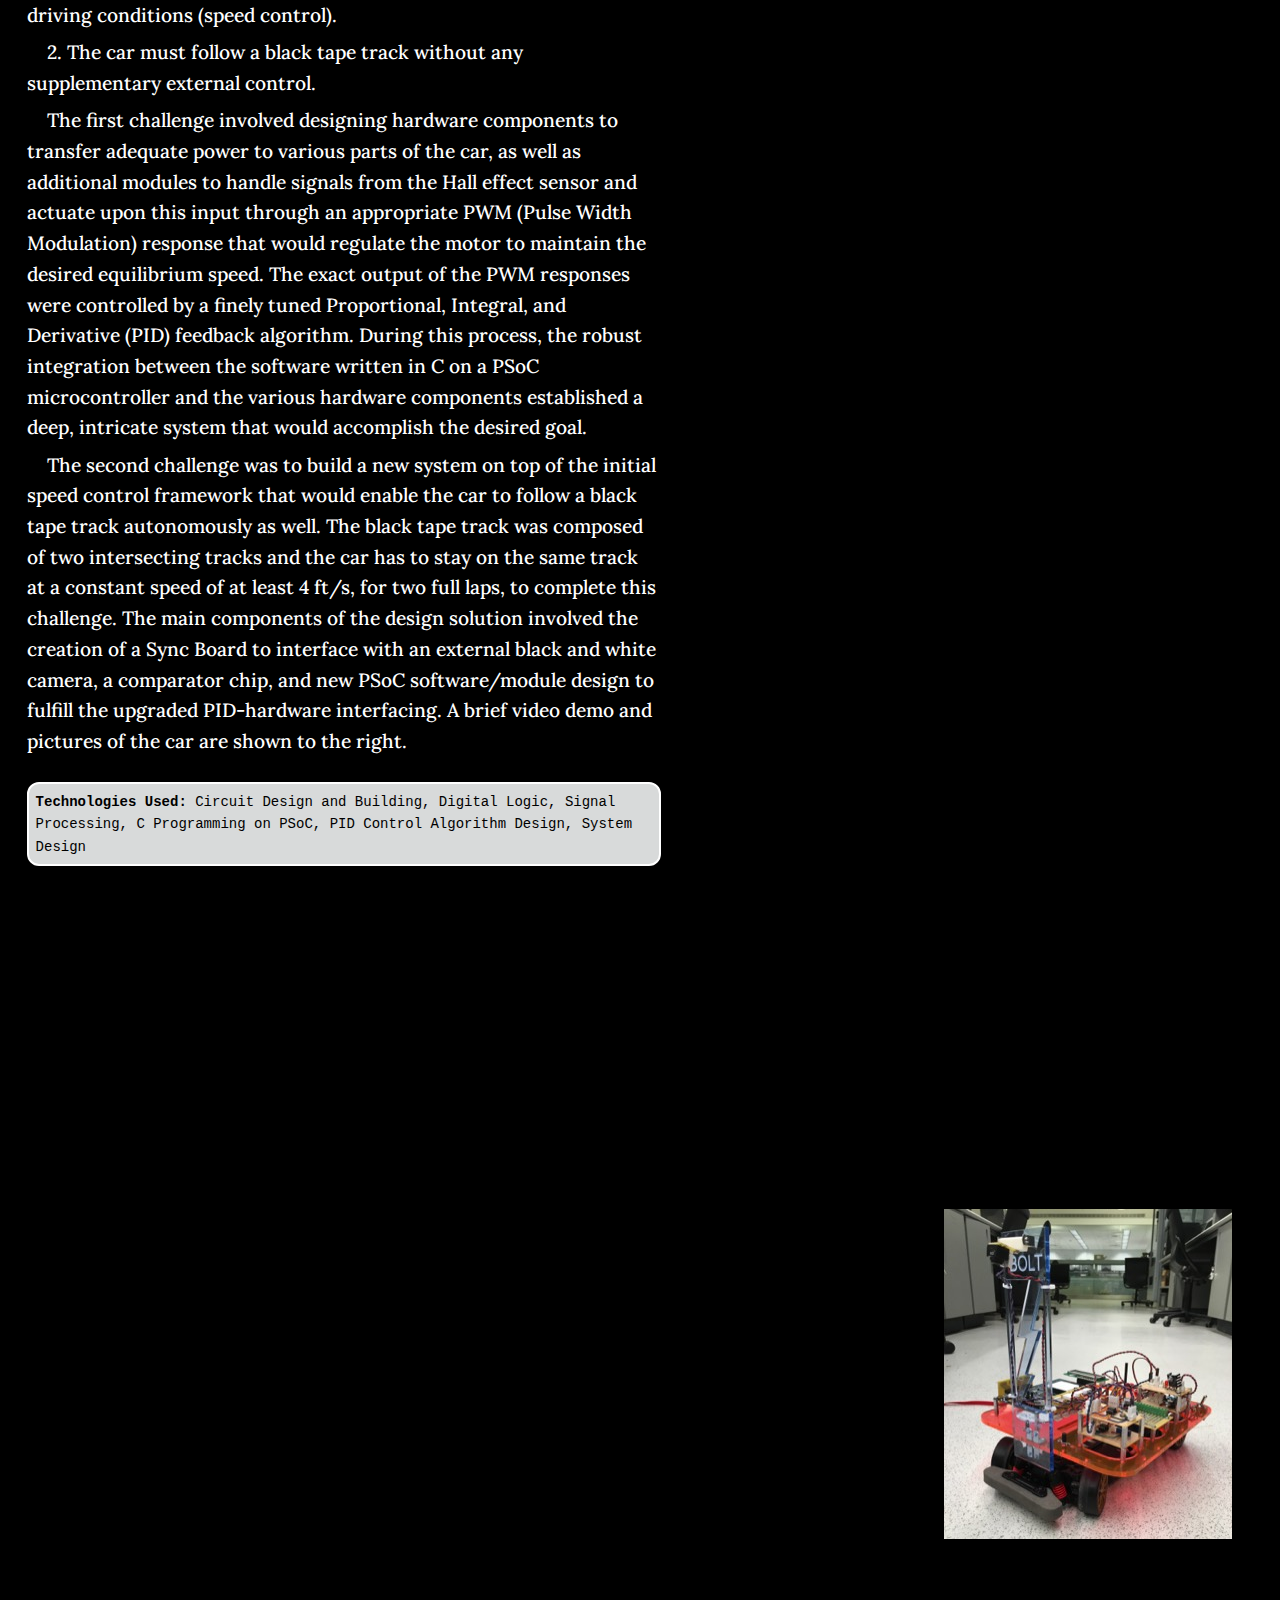
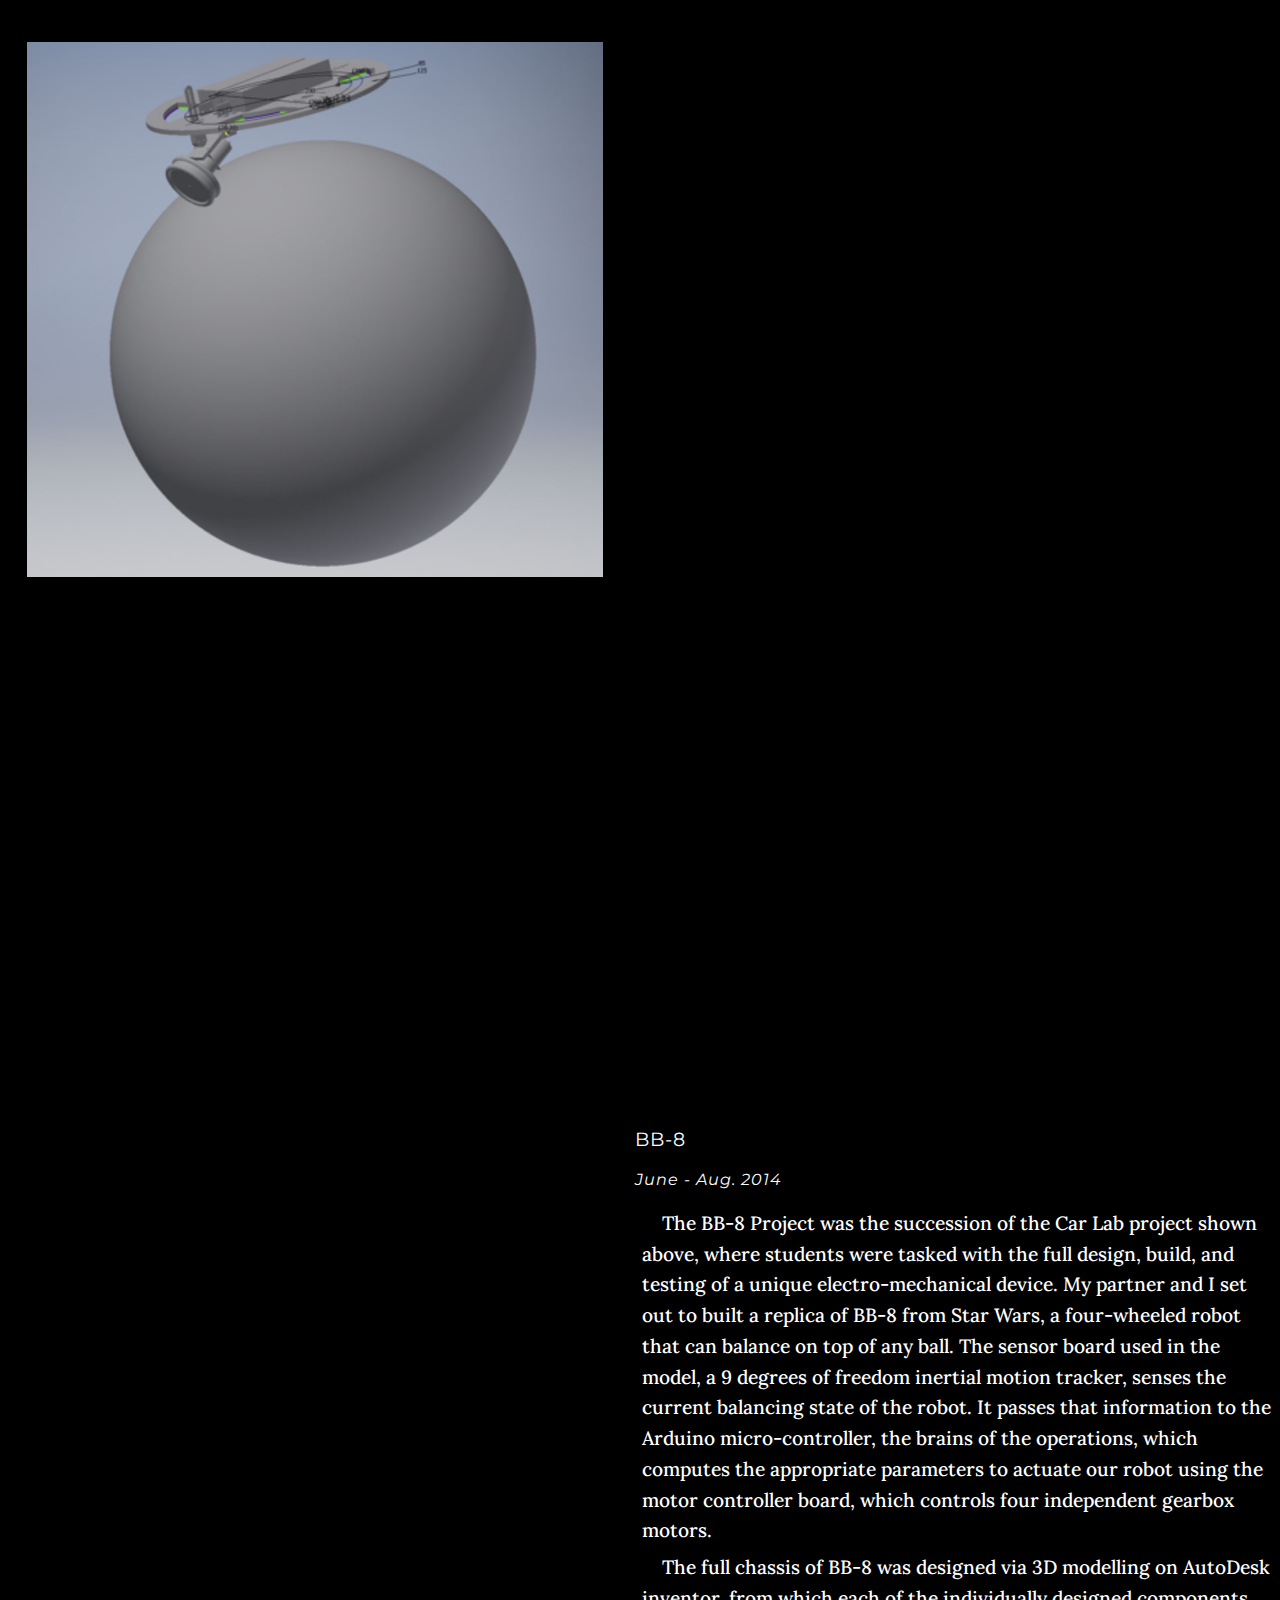
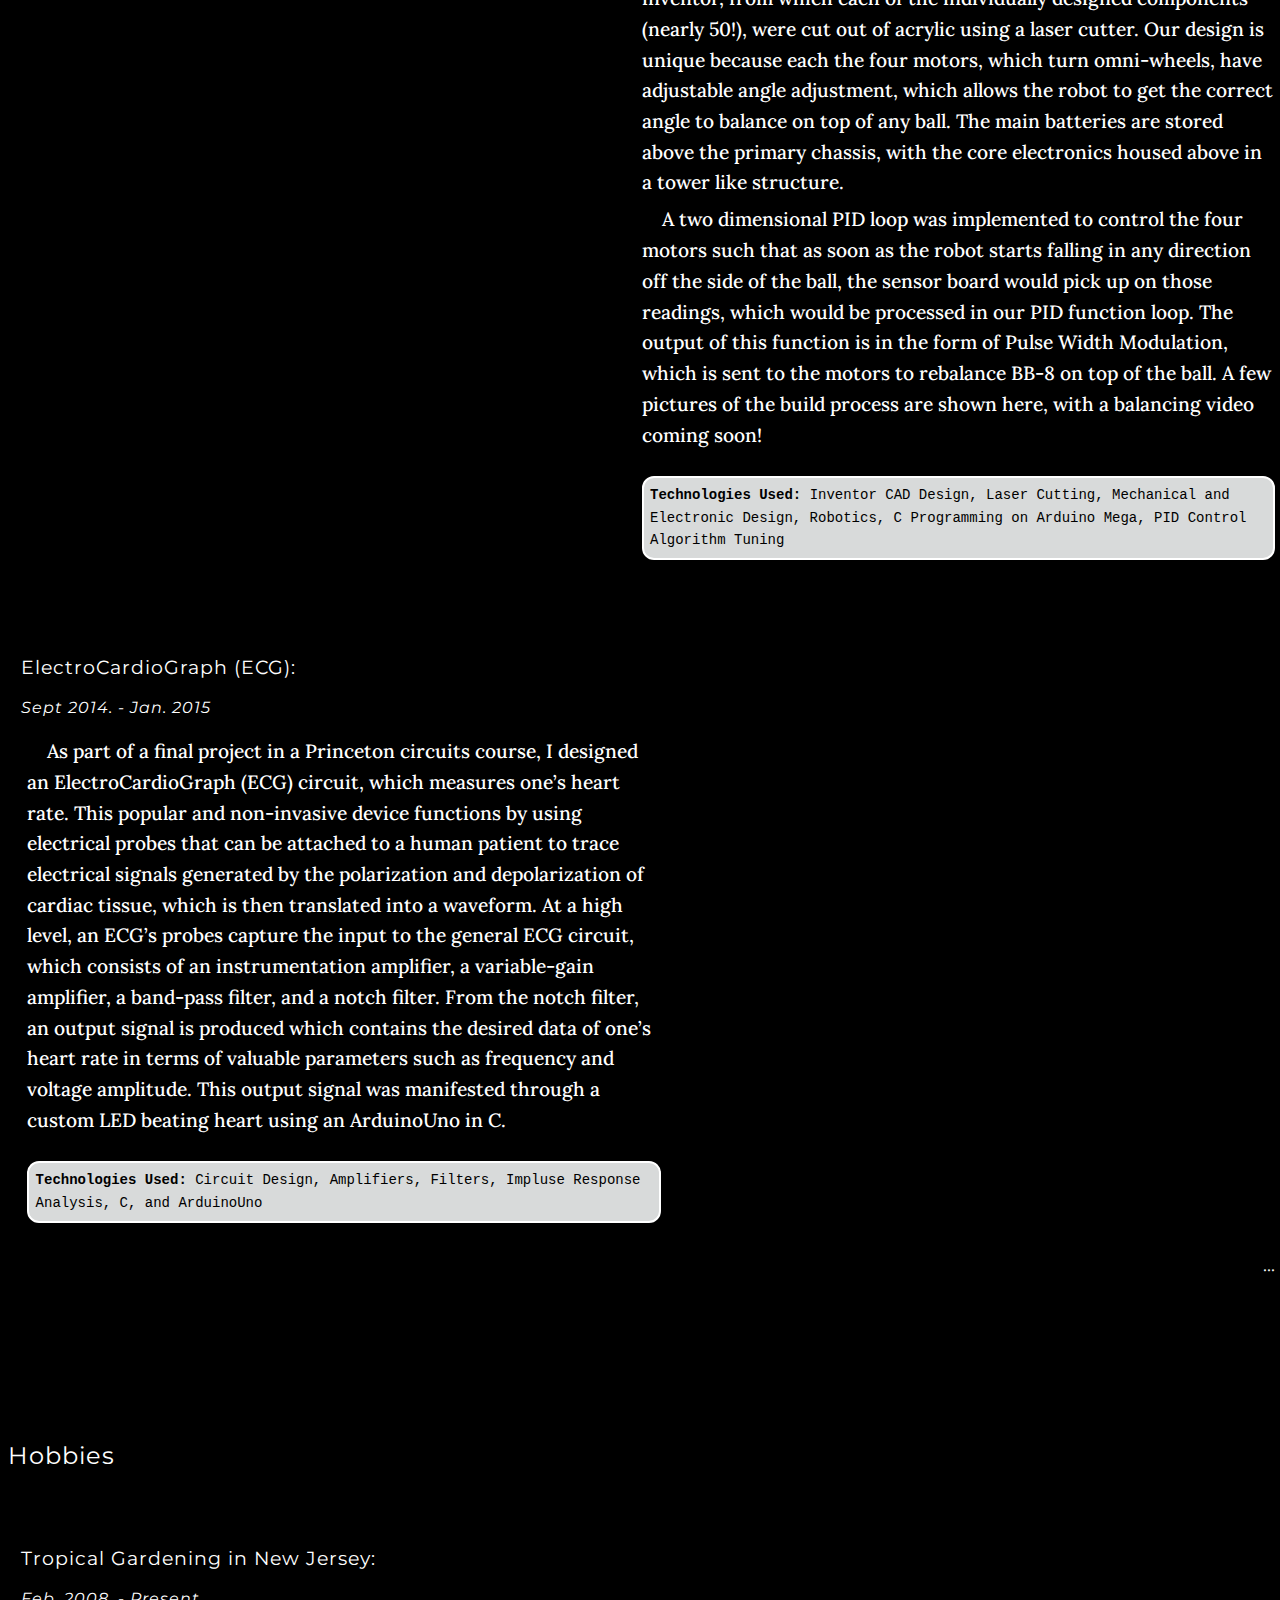
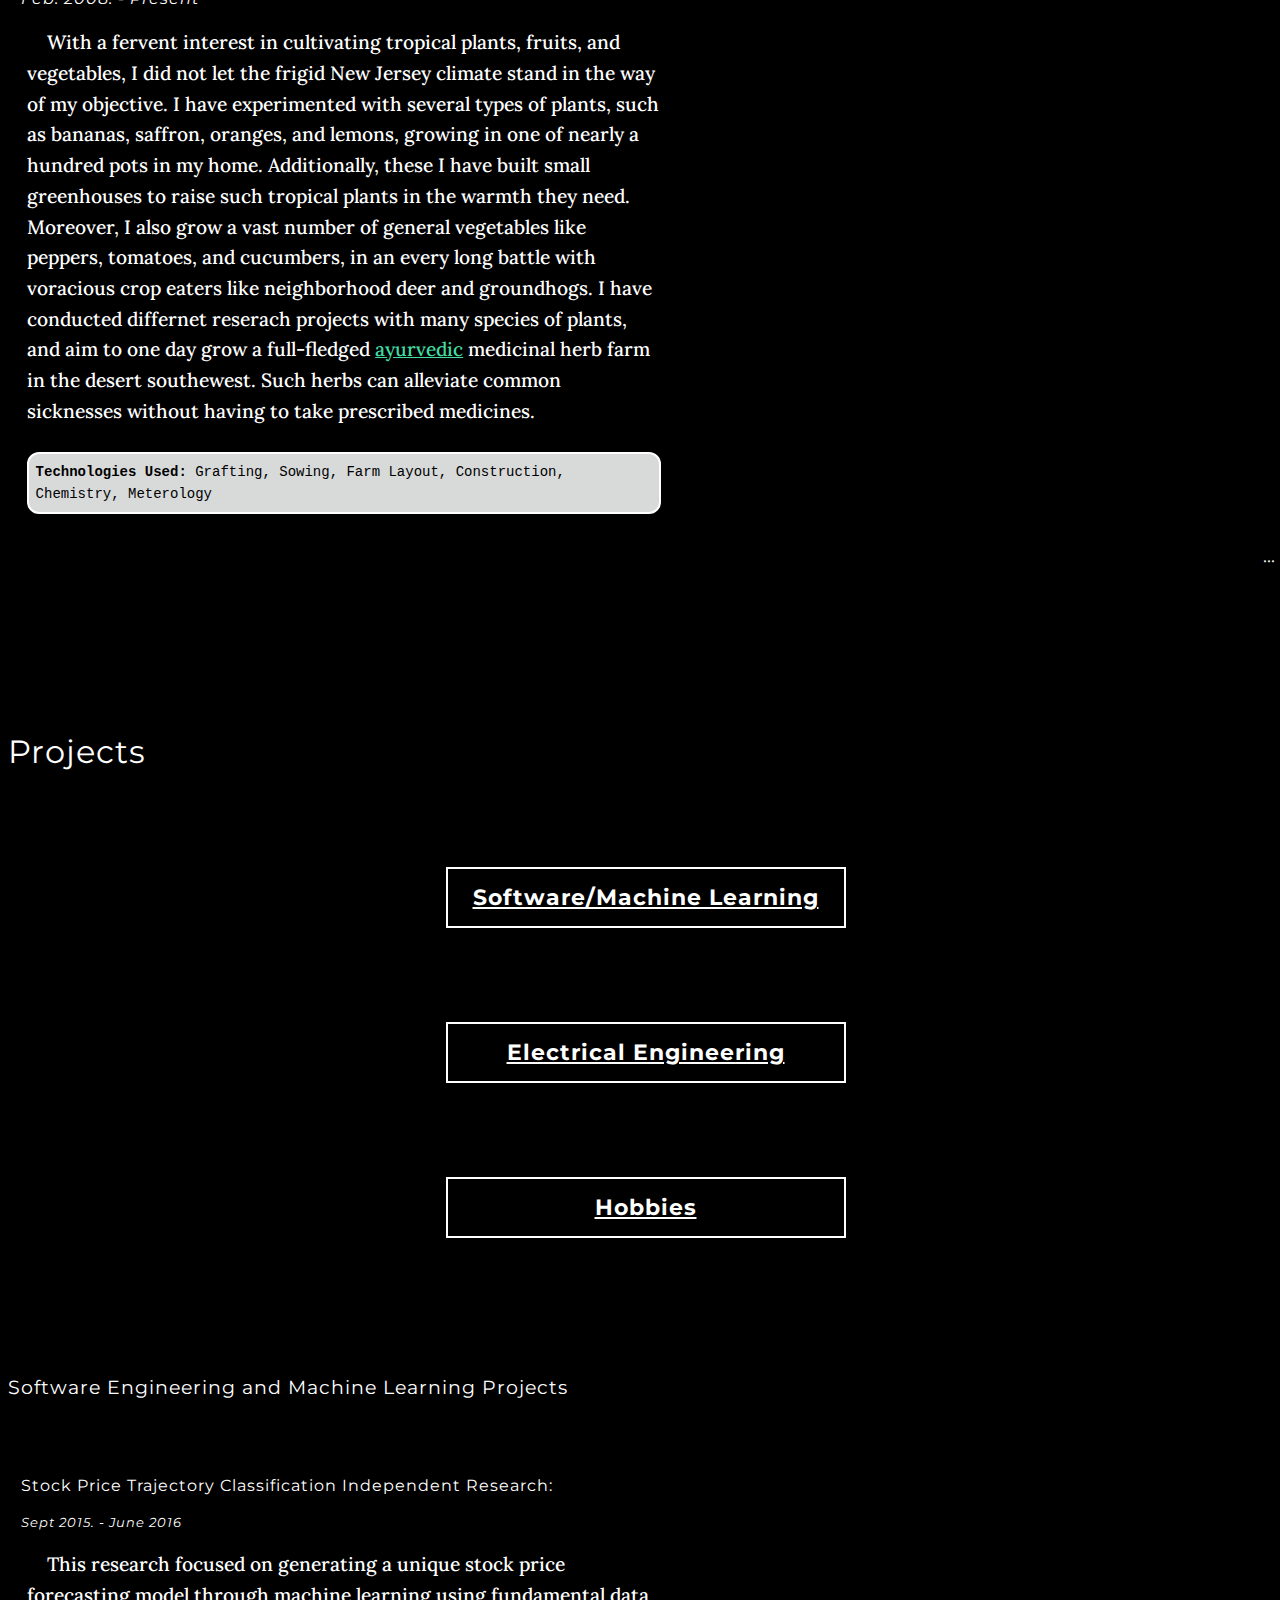
==== commit 06c7417b: "mobile update" ====
--- a/index.html
+++ b/index.html
@@ -493,7 +493,7 @@
 <section id="projectsSoftwareMobile" class="class container content-section text-center">
     <div class="row">
         <div class="col-lg-12 col-lg-offset-0">
-            <h4 class="title">Software Engineering and Machine Learning Projects</h4>
+            <h3 class="title">Software Engineering and Machine Learning Projects</h3>
 
             <div class="project">
                 <div class="left">
--- a/css/grayscale.css
+++ b/css/grayscale.css
@@ -155,6 +155,125 @@
     margin-top: 5%;
 }
 
+/*custom dropdown menu css:*/
+
+/* button CSS for a tags under projects to go to subsections */
+.buttonLink {
+    background-color: transparent;
+    box-sizing: border-box;
+    border: 2px solid white;
+    color: rgb(255, 255, 255);
+    cursor: auto;
+    display: block;
+    font-family: Montserrat, "Helvetica Neue", Helvetica, Arial, sans-serif;
+    font-size: 16px;
+    letter-spacing: 1px;
+    margin: 45px 5px 45px 0px;
+    padding: 15px 25px;
+    position: relative;
+    text-align:center;
+    transition-delay: 0s;
+    transition-duration: 0.3s;
+    transition-property: background;
+    transition-timing-function: ease-in-out;
+}
+
+/* Dropdown Button */
+
+/* HTML
+<!--<div class="dropdown">-->
+<!--<button onclick="dropdown()" class="dropbtn">Projects</button>-->
+<!--<div id="myDropdown" class="dropdown-content">-->
+<!--<a class="page-scroll" href="#projectsSoftwarePC">Software/Machine Learning</a>-->
+<!--<a class="page-scroll" href="#projectsHardwarePC">Electrical Engineering</a>-->
+<!--<a class="page-scroll" href="#projectsOtherPC">Other</a>-->
+<!--</div>-->
+<!--</div>-->
+
+*/
+
+.dropbtn {
+    background-color: transparent;
+    box-sizing: border-box;
+    border: none;
+    color: rgb(255, 255, 255);
+    cursor: auto;
+    display: block;
+    font-family: Montserrat, "Helvetica Neue", Helvetica, Arial, sans-serif;
+    font-size: 14px;
+    height: 50px;
+    letter-spacing: 1px;
+    line-height: 20px;
+    list-style-image: none;
+    list-style-position: outside;
+    list-style-type: none;
+    padding-bottom: 15px;
+    padding-left: 15px;
+    padding-right: 15px;
+    padding-top: 15px;
+    position: relative;
+    text-align: left;
+    text-decoration: none;
+    text-transform: uppercase;
+    transition-delay: 0s;
+    transition-duration: 0.3s;
+    transition-property: background;
+    transition-timing-function: ease-in-out;
+
+}
+
+/* Dropdown button on hover & focus */
+.dropbtn:hover {
+    color: rgba(255, 255, 255, 0.8);
+    cursor: pointer;
+    cursor: hand;
+}
+
+.dropbtn:focus {
+    color: rgba(255, 255, 255);
+    cursor: pointer;
+    cursor: hand;
+}
+
+/* The container <div> - needed to position the dropdown content */
+.dropdown {
+    position: relative;
+}
+
+/* Dropdown Content (Hidden by Default) */
+.dropdown-content {
+    display: none;
+    position: absolute;
+    background-color: #f9f9f9;
+    min-width: 160px;
+    box-shadow: 0px 8px 16px 0px rgba(0, 0, 0, 0.5);
+}
+
+/* Links inside the dropdown */
+.dropdown-content a {
+    color: black;
+    padding: 12px 16px;
+    text-decoration: none;
+    display: block;
+}
+
+/* Change color of dropdown links on hover */
+.dropdown-content a:hover {
+    color: black !important;
+    background-color: rgba(0, 0, 0, 0.3) !important;
+}
+
+/* Show the dropdown menu (use JS to add this class to the .dropdown-content container when the user clicks on the dropdown button) */
+.show {
+    display: block;
+}
+
+*:focus {
+    outline: 0;
+    outline: none;
+    color: rgb(255, 255, 255);
+}
+
 /* For PC/Tablet Sized Screens */
 
 @media(min-width:768px) {
@@ -271,6 +390,26 @@
         margin-top: 0%;
         margin-bottom: 5%;
     }
+
+    .buttonLink {
+        background-color: transparent;
+        box-sizing: border-box;
+        border: 2px solid white;
+        color: rgb(255, 255, 255);
+        cursor: auto;
+        display: block;
+        font-family: Montserrat, "Helvetica Neue", Helvetica, Arial, sans-serif;
+        font-size: 22px;
+        letter-spacing: 1px;
+        margin: 45px 5px 45px 0px;
+        padding: 15px 25px;
+        position: relative;
+        text-align:center;
+        transition-delay: 0s;
+        transition-duration: 0.3s;
+        transition-property: background;
+        transition-timing-function: ease-in-out;
+    }
 }
 
 /*NAVBAR CSS*/
@@ -386,7 +525,7 @@
     padding: 100px 0;
     text-align: center;
     color: #fff;
-    background: url(../img/test11.3.mobile.jpg) no-repeat bottom center scroll;
+    background: url(../img/star1.jpg) no-repeat bottom center scroll;
     background-color: #000;
     background-position: center;
     -webkit-background-size: cover;
@@ -416,7 +555,8 @@
     .intro {
         height: 100%;
         padding: 0;
-        background: url(../img/test11.2.pc.jpg) no-repeat bottom center scroll;
+        /*background: url(../img/test11.2.pc.jpg) no-repeat bottom center scroll;*/
+        background: url(../img/star1.jpg) no-repeat bottom center scroll;
         background-color: #000;
         background-position: center;
         -webkit-background-size: cover;
@@ -630,4 +770,3 @@
 body {
     webkit-tap-highlight-color: rgba(255,255,255,.2);
 }
-
--- a/css/pageFeatures.css
+++ b/css/pageFeatures.css
@@ -1,128 +1,128 @@
-/*custom dropdown menu css:*/
+/*!*custom dropdown menu css:*!*/
 
-/* button CSS for a tags under projects to go to subsections */
-.buttonLink {
-    background-color: transparent;
-    box-sizing: border-box;
-    border: 2px solid white;
-    color: rgb(255, 255, 255);
-    cursor: auto;
-    display: block;
-    font-family: Montserrat, "Helvetica Neue", Helvetica, Arial, sans-serif;
-    font-size: 22px;
-    letter-spacing: 1px;
-    margin: 45px 5px 45px 0px;
-    padding: 15px 25px;
-    position: relative;
-    text-align:center;
-    transition-delay: 0s;
-    transition-duration: 0.3s;
-    transition-property: background;
-    transition-timing-function: ease-in-out;
+/*!* button CSS for a tags under projects to go to subsections *!*/
+/*.buttonLink {*/
+    /*background-color: transparent;*/
+    /*box-sizing: border-box;*/
+    /*border: 2px solid white;*/
+    /*color: rgb(255, 255, 255);*/
+    /*cursor: auto;*/
+    /*display: block;*/
+    /*font-family: Montserrat, "Helvetica Neue", Helvetica, Arial, sans-serif;*/
+    /*font-size: 22px;*/
+    /*letter-spacing: 1px;*/
+    /*margin: 45px 5px 45px 0px;*/
+    /*padding: 15px 25px;*/
+    /*position: relative;*/
+    /*text-align:center;*/
+    /*transition-delay: 0s;*/
+    /*transition-duration: 0.3s;*/
+    /*transition-property: background;*/
+    /*transition-timing-function: ease-in-out;*/
 
-    /*font: bold 11px Arial;*/
+    /*!*font: bold 11px Arial;*!*/
+    /*!*text-decoration: none;*!*/
+    /*!*background-color: #EEEEEE;*!*/
+    /*!*color: #333333;*!*/
+    /*!*padding: 2px 6px 2px 6px;*!*/
+    /*!*border-top: 1px solid #CCCCCC;*!*/
+    /*!*border-right: 1px solid #333333;*!*/
+    /*!*border-bottom: 1px solid #333333;*!*/
+    /*!*border-left: 1px solid #CCCCCC;*!*/
+/*}*/
+
+/*!* Dropdown Button *!*/
+
+/*!* HTML*/
+/*<!--<div class="dropdown">-->*/
+/*<!--<button onclick="dropdown()" class="dropbtn">Projects</button>-->*/
+/*<!--<div id="myDropdown" class="dropdown-content">-->*/
+/*<!--<a class="page-scroll" href="#projectsSoftwarePC">Software/Machine Learning</a>-->*/
+/*<!--<a class="page-scroll" href="#projectsHardwarePC">Electrical Engineering</a>-->*/
+/*<!--<a class="page-scroll" href="#projectsOtherPC">Other</a>-->*/
+/*<!--</div>-->*/
+/*<!--</div>-->*/
+
+/**!*/
+
+/*.dropbtn {*/
+    /*background-color: transparent;*/
+    /*box-sizing: border-box;*/
+    /*border: none;*/
+    /*color: rgb(255, 255, 255);*/
+    /*cursor: auto;*/
+    /*display: block;*/
+    /*font-family: Montserrat, "Helvetica Neue", Helvetica, Arial, sans-serif;*/
+    /*font-size: 14px;*/
+    /*height: 50px;*/
+    /*letter-spacing: 1px;*/
+    /*line-height: 20px;*/
+    /*list-style-image: none;*/
+    /*list-style-position: outside;*/
+    /*list-style-type: none;*/
+    /*padding-bottom: 15px;*/
+    /*padding-left: 15px;*/
+    /*padding-right: 15px;*/
+    /*padding-top: 15px;*/
+    /*position: relative;*/
+    /*text-align: left;*/
     /*text-decoration: none;*/
-    /*background-color: #EEEEEE;*/
-    /*color: #333333;*/
-    /*padding: 2px 6px 2px 6px;*/
-    /*border-top: 1px solid #CCCCCC;*/
-    /*border-right: 1px solid #333333;*/
-    /*border-bottom: 1px solid #333333;*/
-    /*border-left: 1px solid #CCCCCC;*/
-}
+    /*text-transform: uppercase;*/
+    /*transition-delay: 0s;*/
+    /*transition-duration: 0.3s;*/
+    /*transition-property: background;*/
+    /*transition-timing-function: ease-in-out;*/
 
-/* Dropdown Button */
+/*}*/
 
-/* HTML
-<!--<div class="dropdown">-->
-<!--<button onclick="dropdown()" class="dropbtn">Projects</button>-->
-<!--<div id="myDropdown" class="dropdown-content">-->
-<!--<a class="page-scroll" href="#projectsSoftwarePC">Software/Machine Learning</a>-->
-<!--<a class="page-scroll" href="#projectsHardwarePC">Electrical Engineering</a>-->
-<!--<a class="page-scroll" href="#projectsOtherPC">Other</a>-->
-<!--</div>-->
-<!--</div>-->
+/*!* Dropdown button on hover & focus *!*/
+/*.dropbtn:hover {*/
+    /*color: rgba(255, 255, 255, 0.8);*/
+    /*cursor: pointer;*/
+    /*cursor: hand;*/
+/*}*/
 
-*/
+/*.dropbtn:focus {*/
+    /*color: rgba(255, 255, 255);*/
+    /*cursor: pointer;*/
+    /*cursor: hand;*/
+/*}*/
 
-.dropbtn {
-    background-color: transparent;
-    box-sizing: border-box;
-    border: none;
-    color: rgb(255, 255, 255);
-    cursor: auto;
-    display: block;
-    font-family: Montserrat, "Helvetica Neue", Helvetica, Arial, sans-serif;
-    font-size: 14px;
-    height: 50px;
-    letter-spacing: 1px;
-    line-height: 20px;
-    list-style-image: none;
-    list-style-position: outside;
-    list-style-type: none;
-    padding-bottom: 15px;
-    padding-left: 15px;
-    padding-right: 15px;
-    padding-top: 15px;
-    position: relative;
-    text-align: left;
-    text-decoration: none;
-    text-transform: uppercase;
-    transition-delay: 0s;
-    transition-duration: 0.3s;
-    transition-property: background;
-    transition-timing-function: ease-in-out;
+/*!* The container <div> - needed to position the dropdown content *!*/
+/*.dropdown {*/
+    /*position: relative;*/
+/*}*/
 
-}
+/*!* Dropdown Content (Hidden by Default) *!*/
+/*.dropdown-content {*/
+    /*display: none;*/
+    /*position: absolute;*/
+    /*background-color: #f9f9f9;*/
+    /*min-width: 160px;*/
+    /*box-shadow: 0px 8px 16px 0px rgba(0, 0, 0, 0.5);*/
+/*}*/
 
-/* Dropdown button on hover & focus */
-.dropbtn:hover {
-    color: rgba(255, 255, 255, 0.8);
-    cursor: pointer;
-    cursor: hand;
-}
+/*!* Links inside the dropdown *!*/
+/*.dropdown-content a {*/
+    /*color: black;*/
+    /*padding: 12px 16px;*/
+    /*text-decoration: none;*/
+    /*display: block;*/
+/*}*/
 
-.dropbtn:focus {
-    color: rgba(255, 255, 255);
-    cursor: pointer;
-    cursor: hand;
-}
+/*!* Change color of dropdown links on hover *!*/
+/*.dropdown-content a:hover {*/
+    /*color: black !important;*/
+    /*background-color: rgba(0, 0, 0, 0.3) !important;*/
+/*}*/
 
-/* The container <div> - needed to position the dropdown content */
-.dropdown {
-    position: relative;
-}
+/*!* Show the dropdown menu (use JS to add this class to the .dropdown-content container when the user clicks on the dropdown button) *!*/
+/*.show {*/
+    /*display: block;*/
+/*}*/
 
-/* Dropdown Content (Hidden by Default) */
-.dropdown-content {
-    display: none;
-    position: absolute;
-    background-color: #f9f9f9;
-    min-width: 160px;
-    box-shadow: 0px 8px 16px 0px rgba(0, 0, 0, 0.5);
-}
-
-/* Links inside the dropdown */
-.dropdown-content a {
-    color: black;
-    padding: 12px 16px;
-    text-decoration: none;
-    display: block;
-}
-
-/* Change color of dropdown links on hover */
-.dropdown-content a:hover {
-    color: black !important;
-    background-color: rgba(0, 0, 0, 0.3) !important;
-}
-
-/* Show the dropdown menu (use JS to add this class to the .dropdown-content container when the user clicks on the dropdown button) */
-.show {
-    display: block;
-}
-
-*:focus {
-    outline: 0;
-    outline: none;
-    color: rgb(255, 255, 255);
-}+/**:focus {*/
+    /*outline: 0;*/
+    /*outline: none;*/
+    /*color: rgb(255, 255, 255);*/
+/*}*/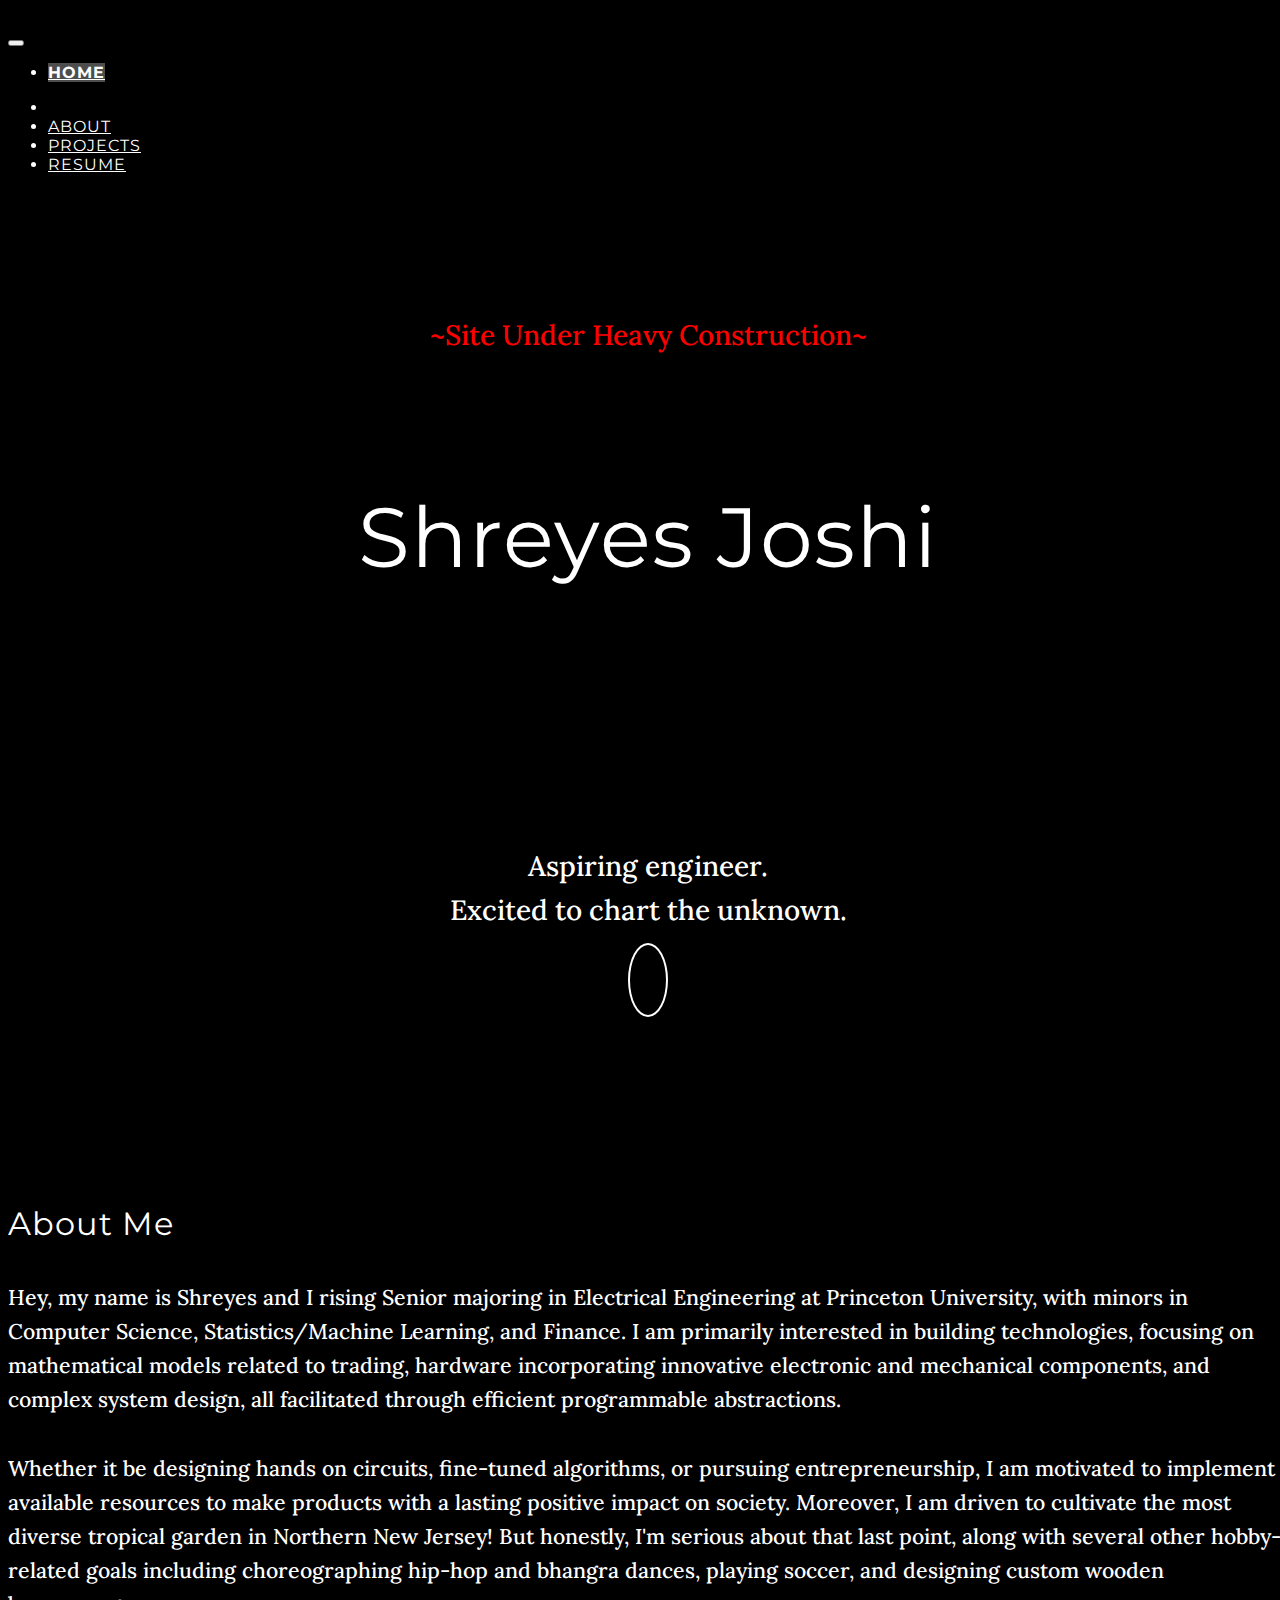
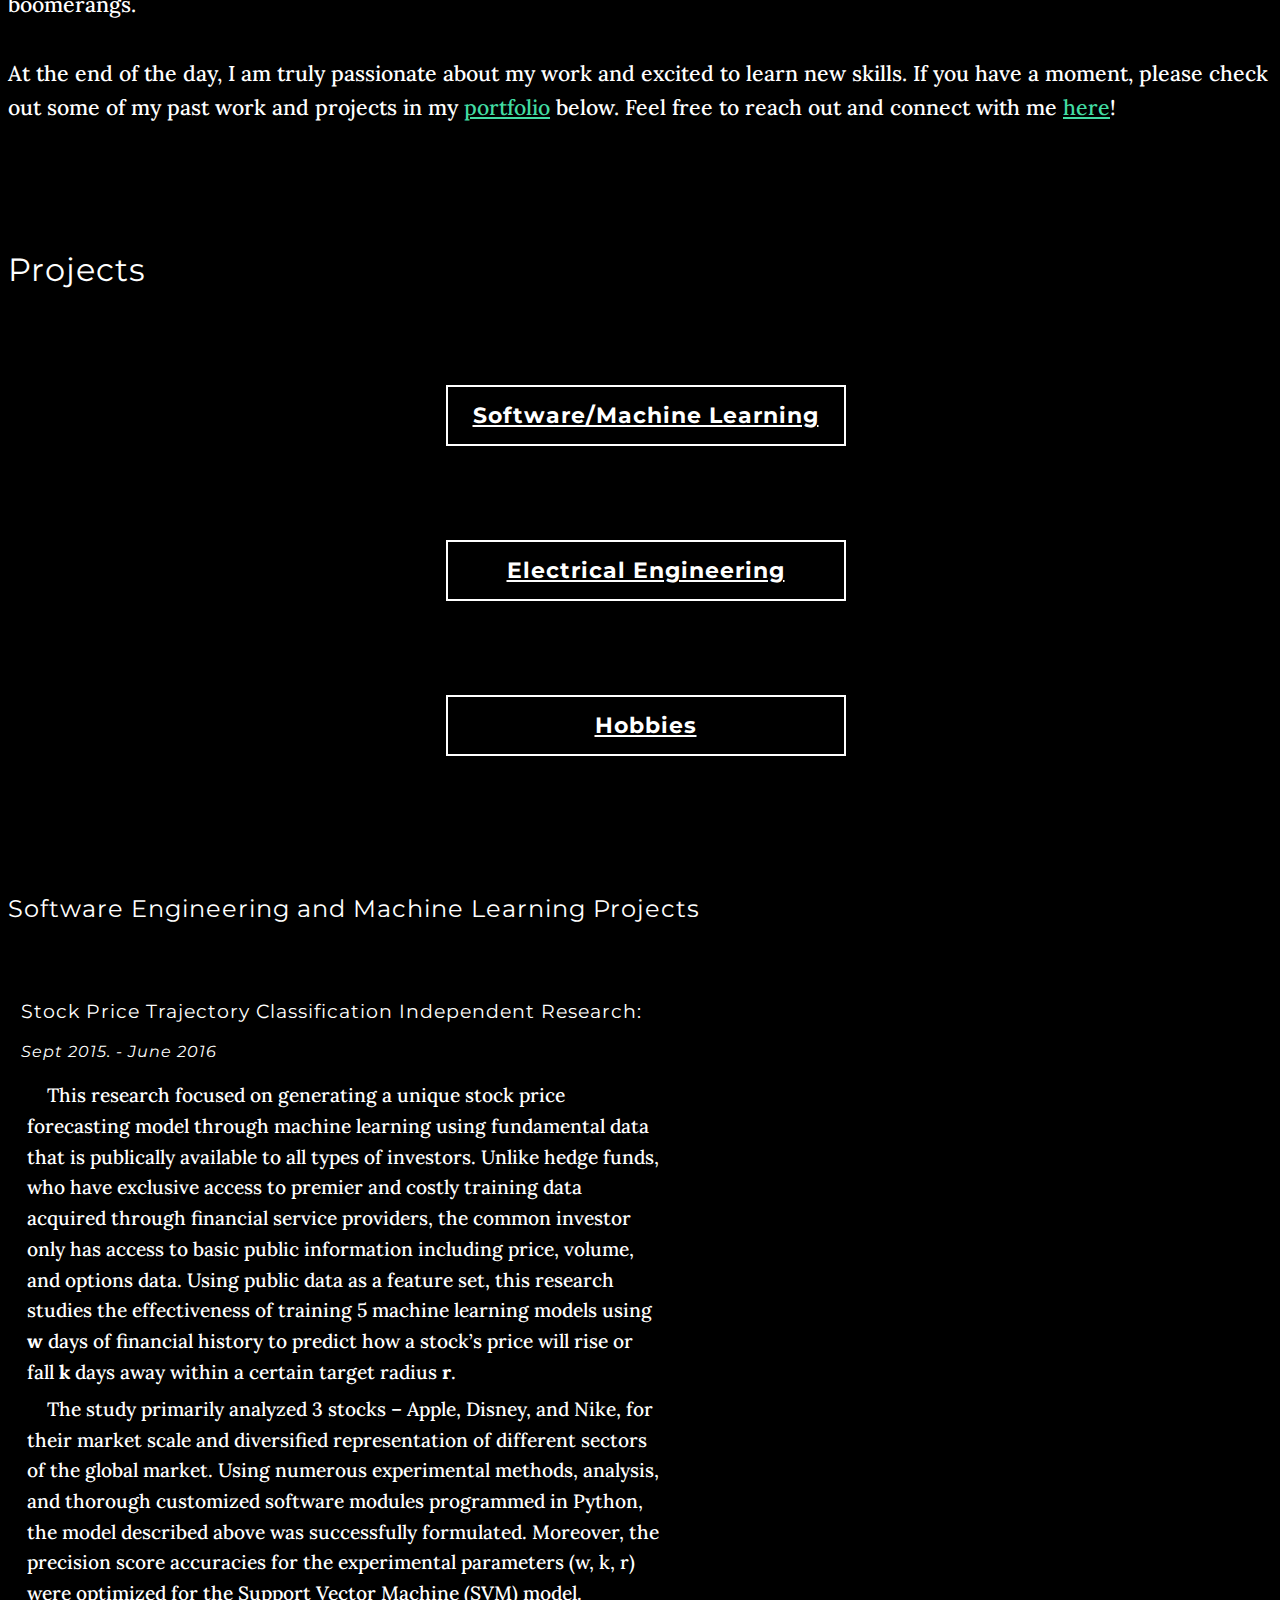
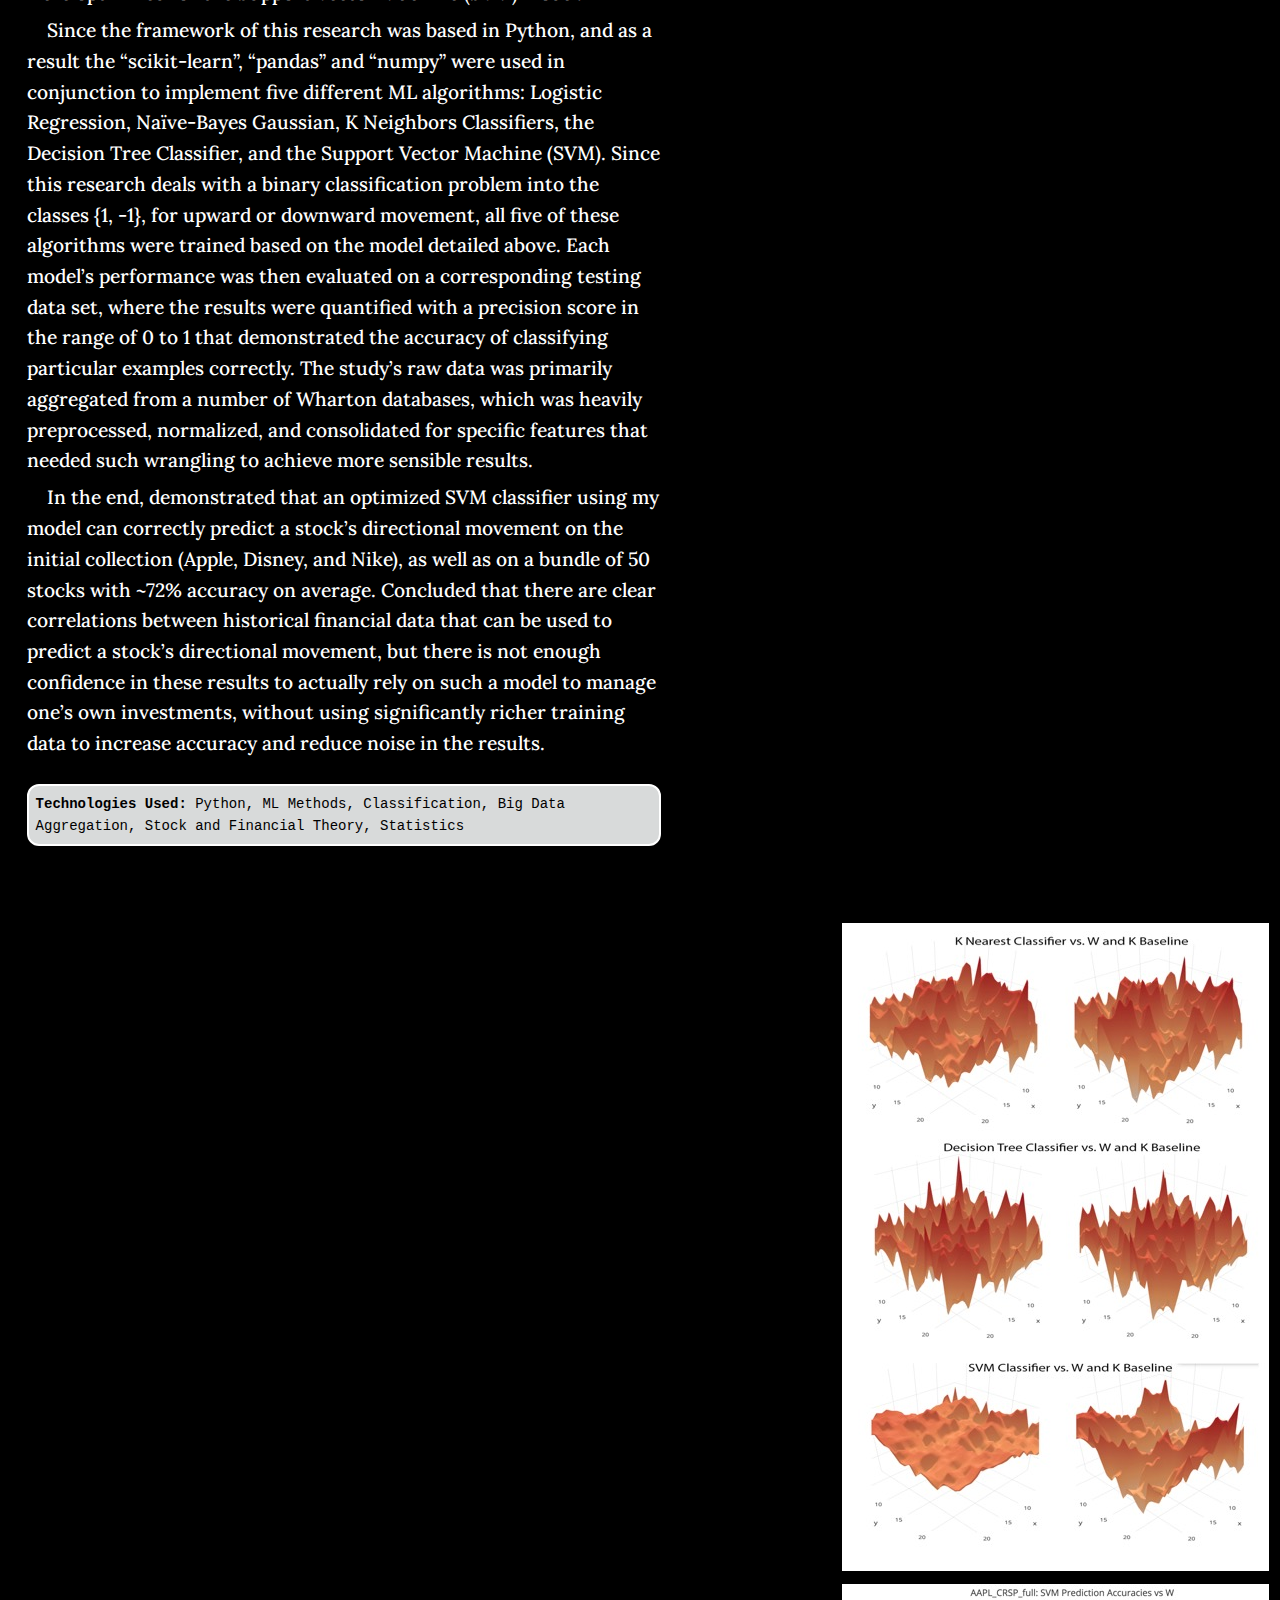
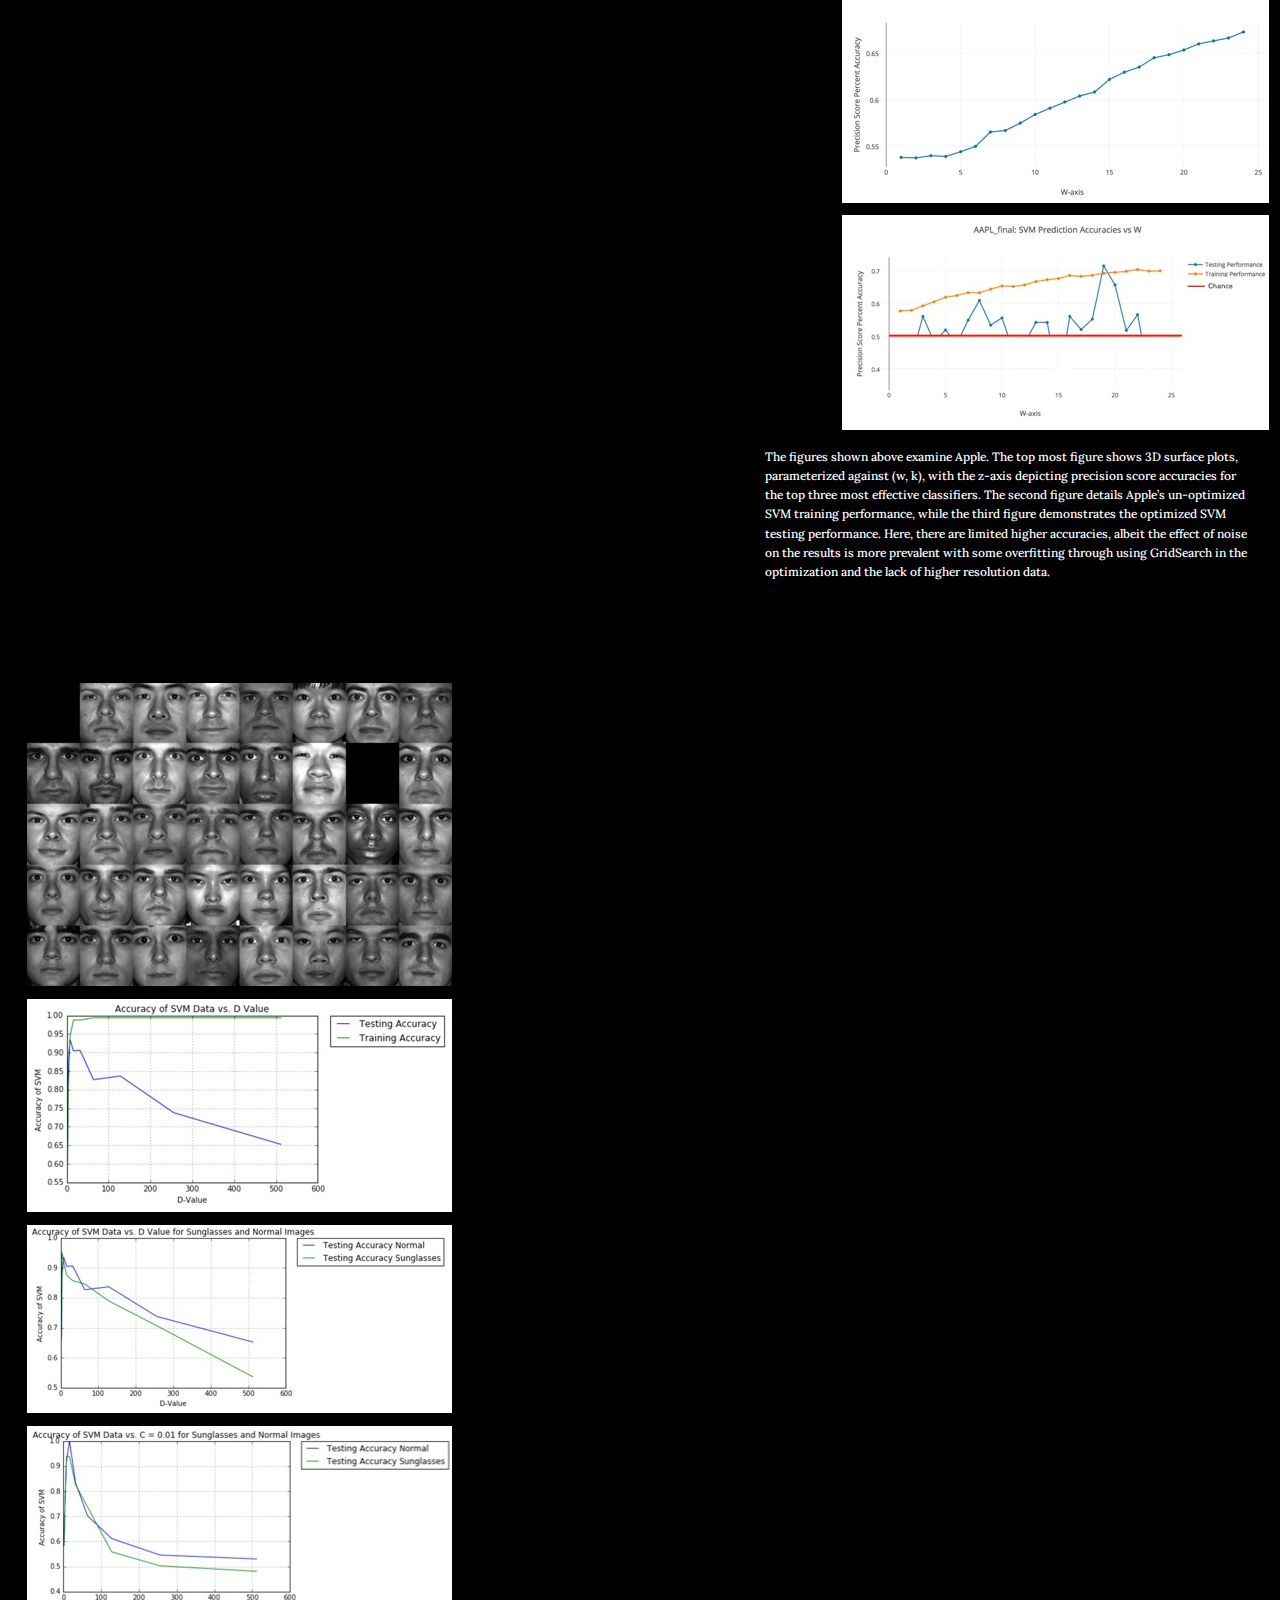
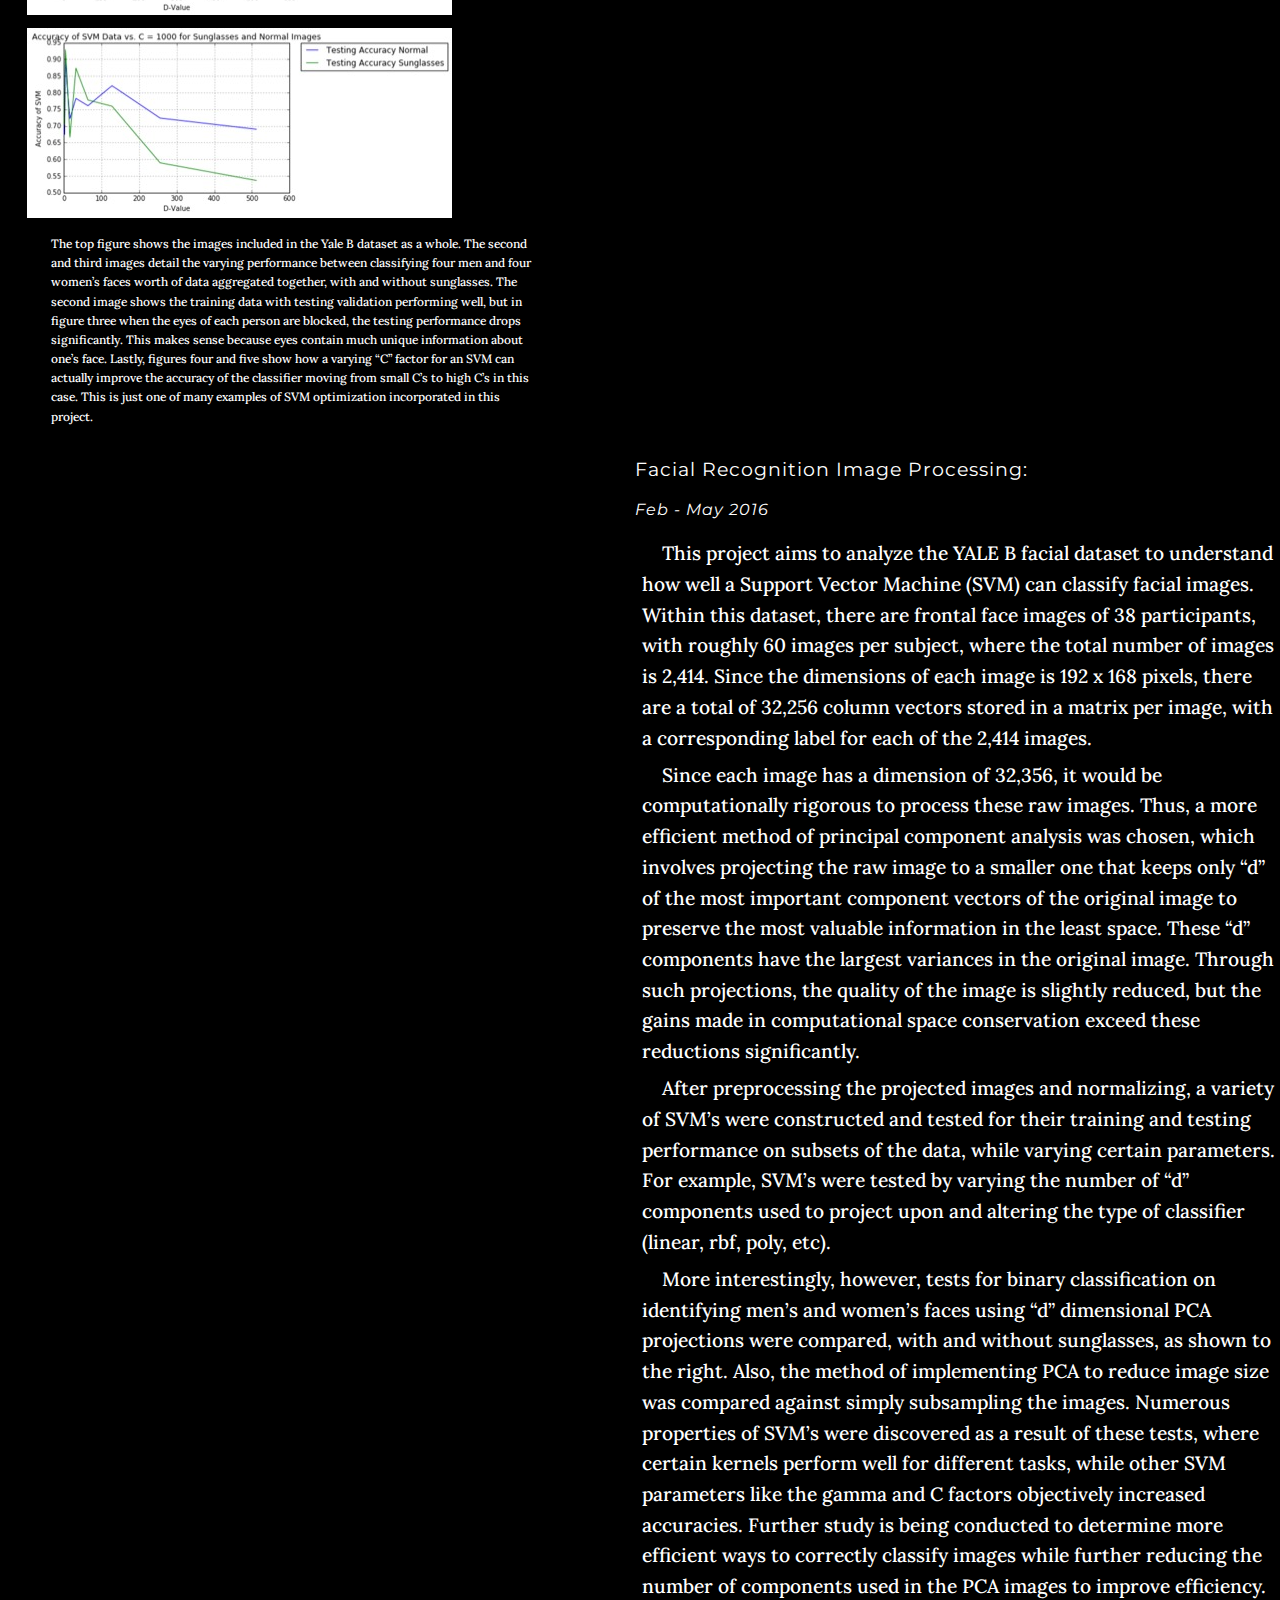
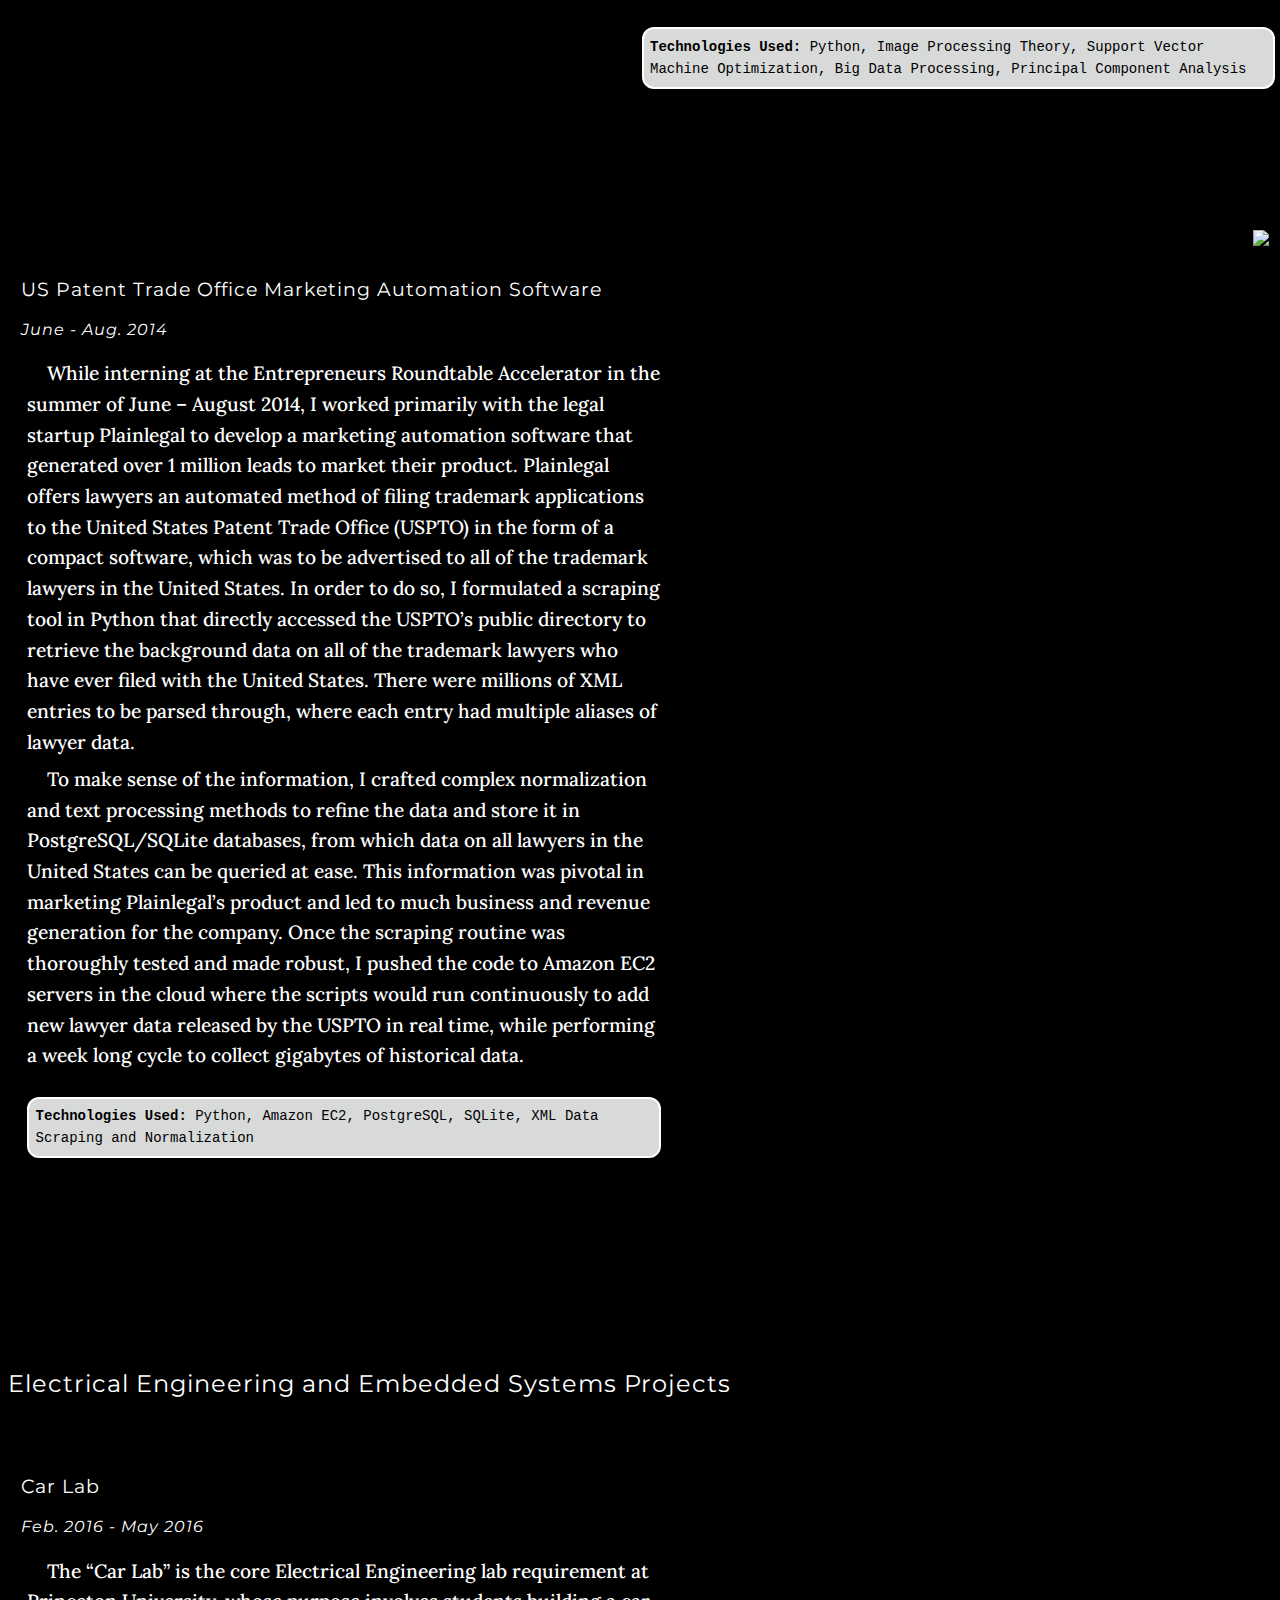
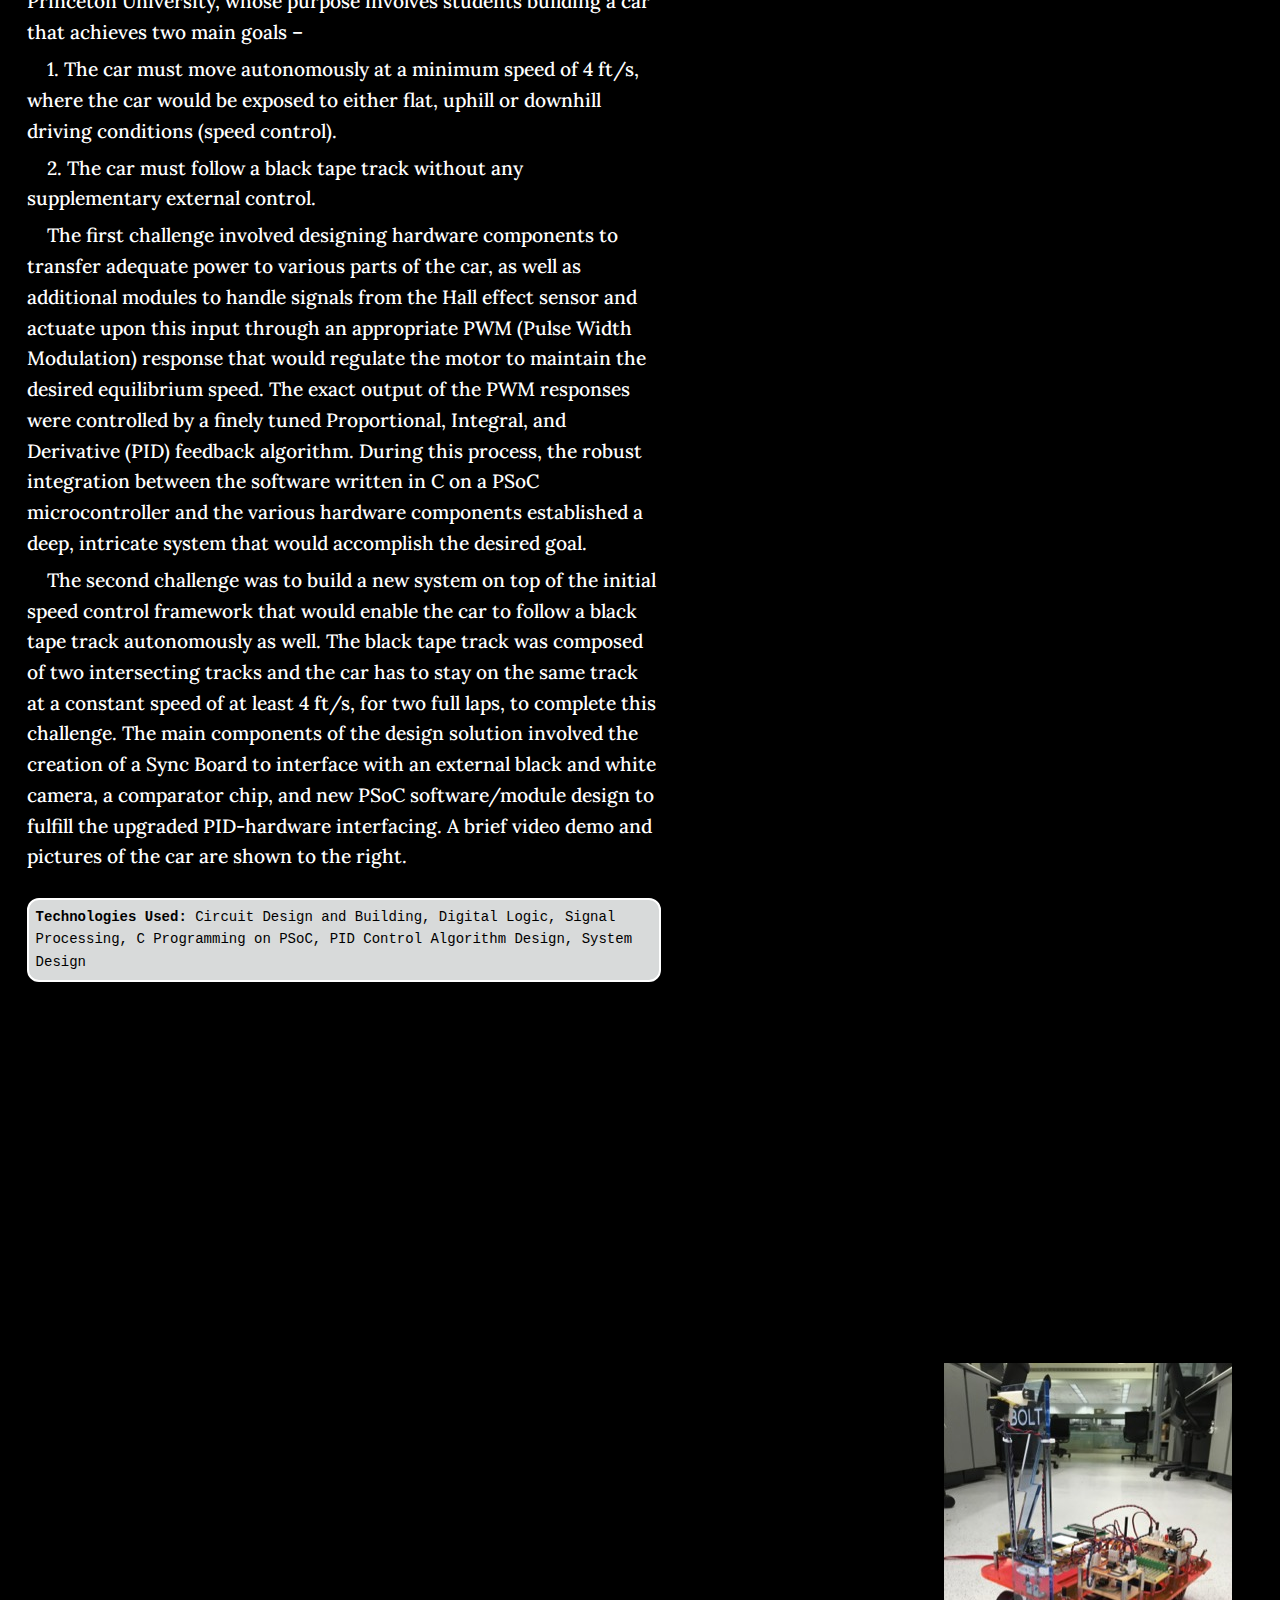
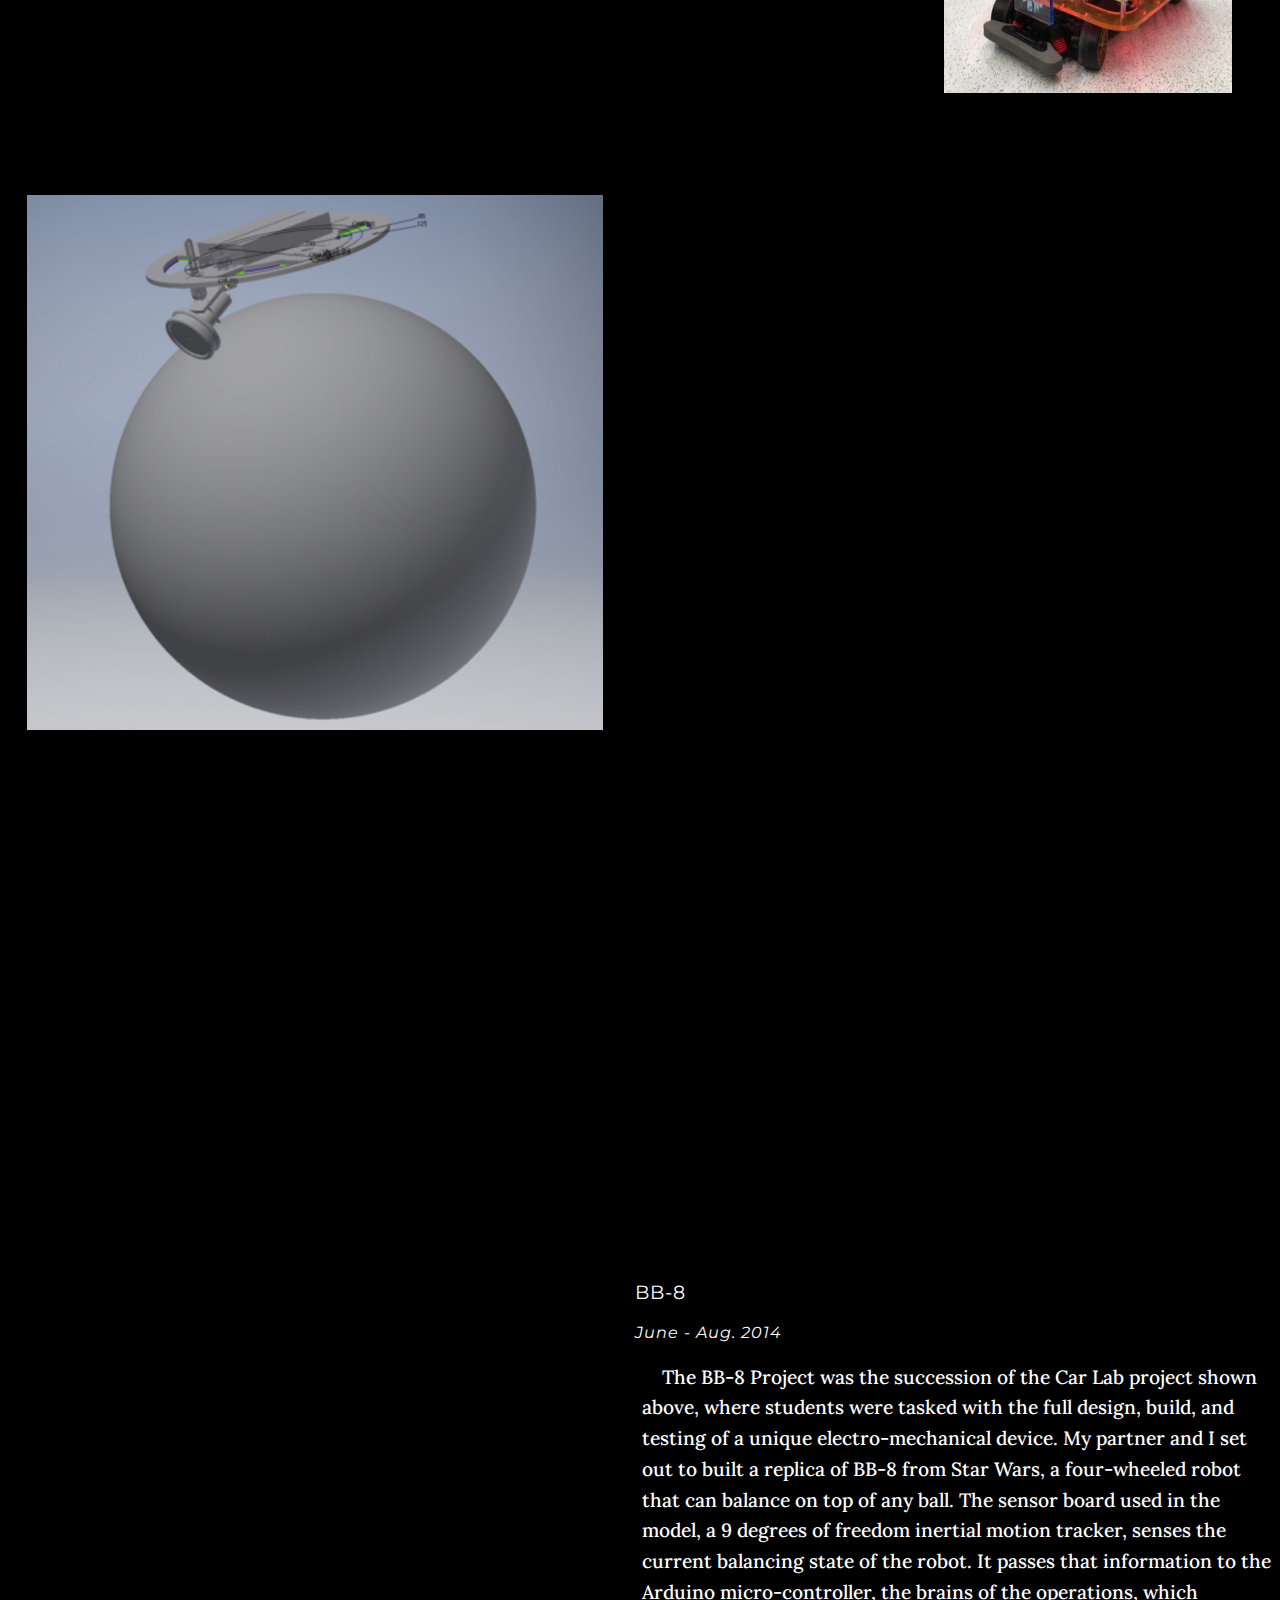
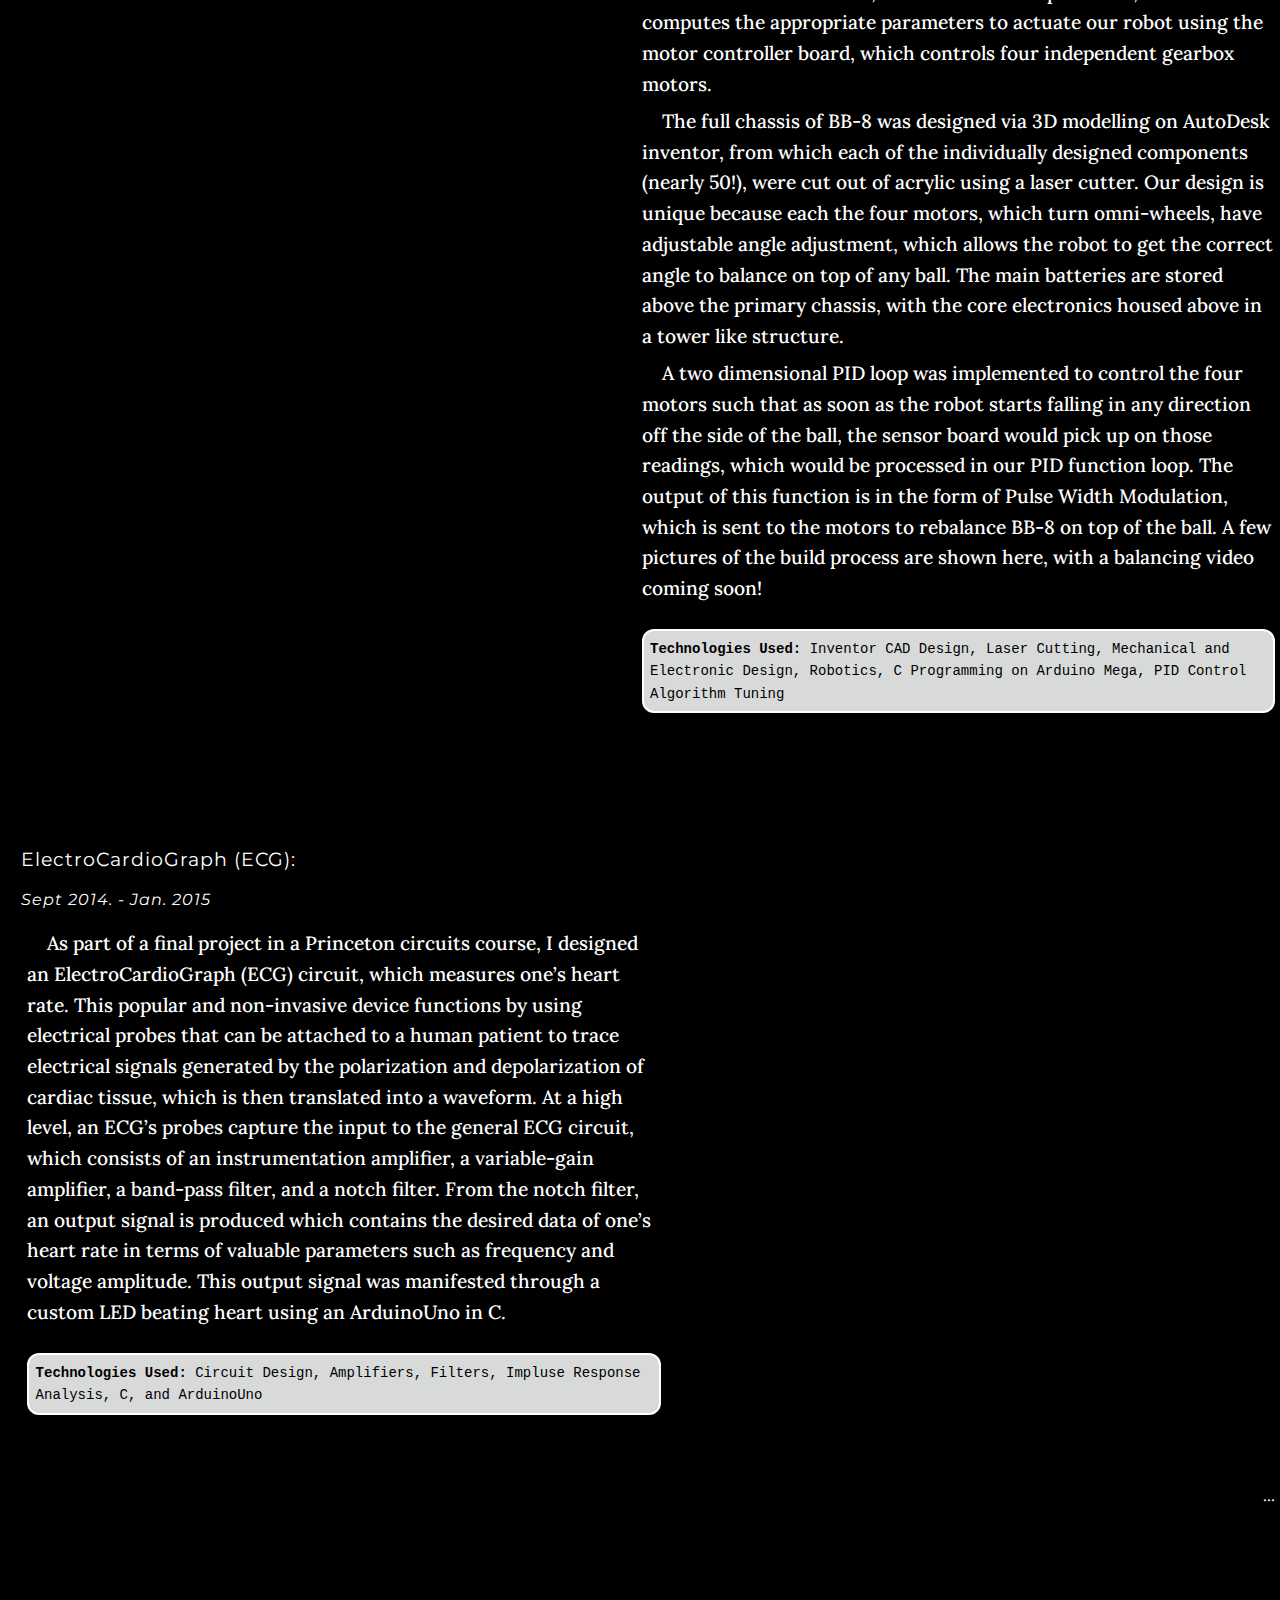
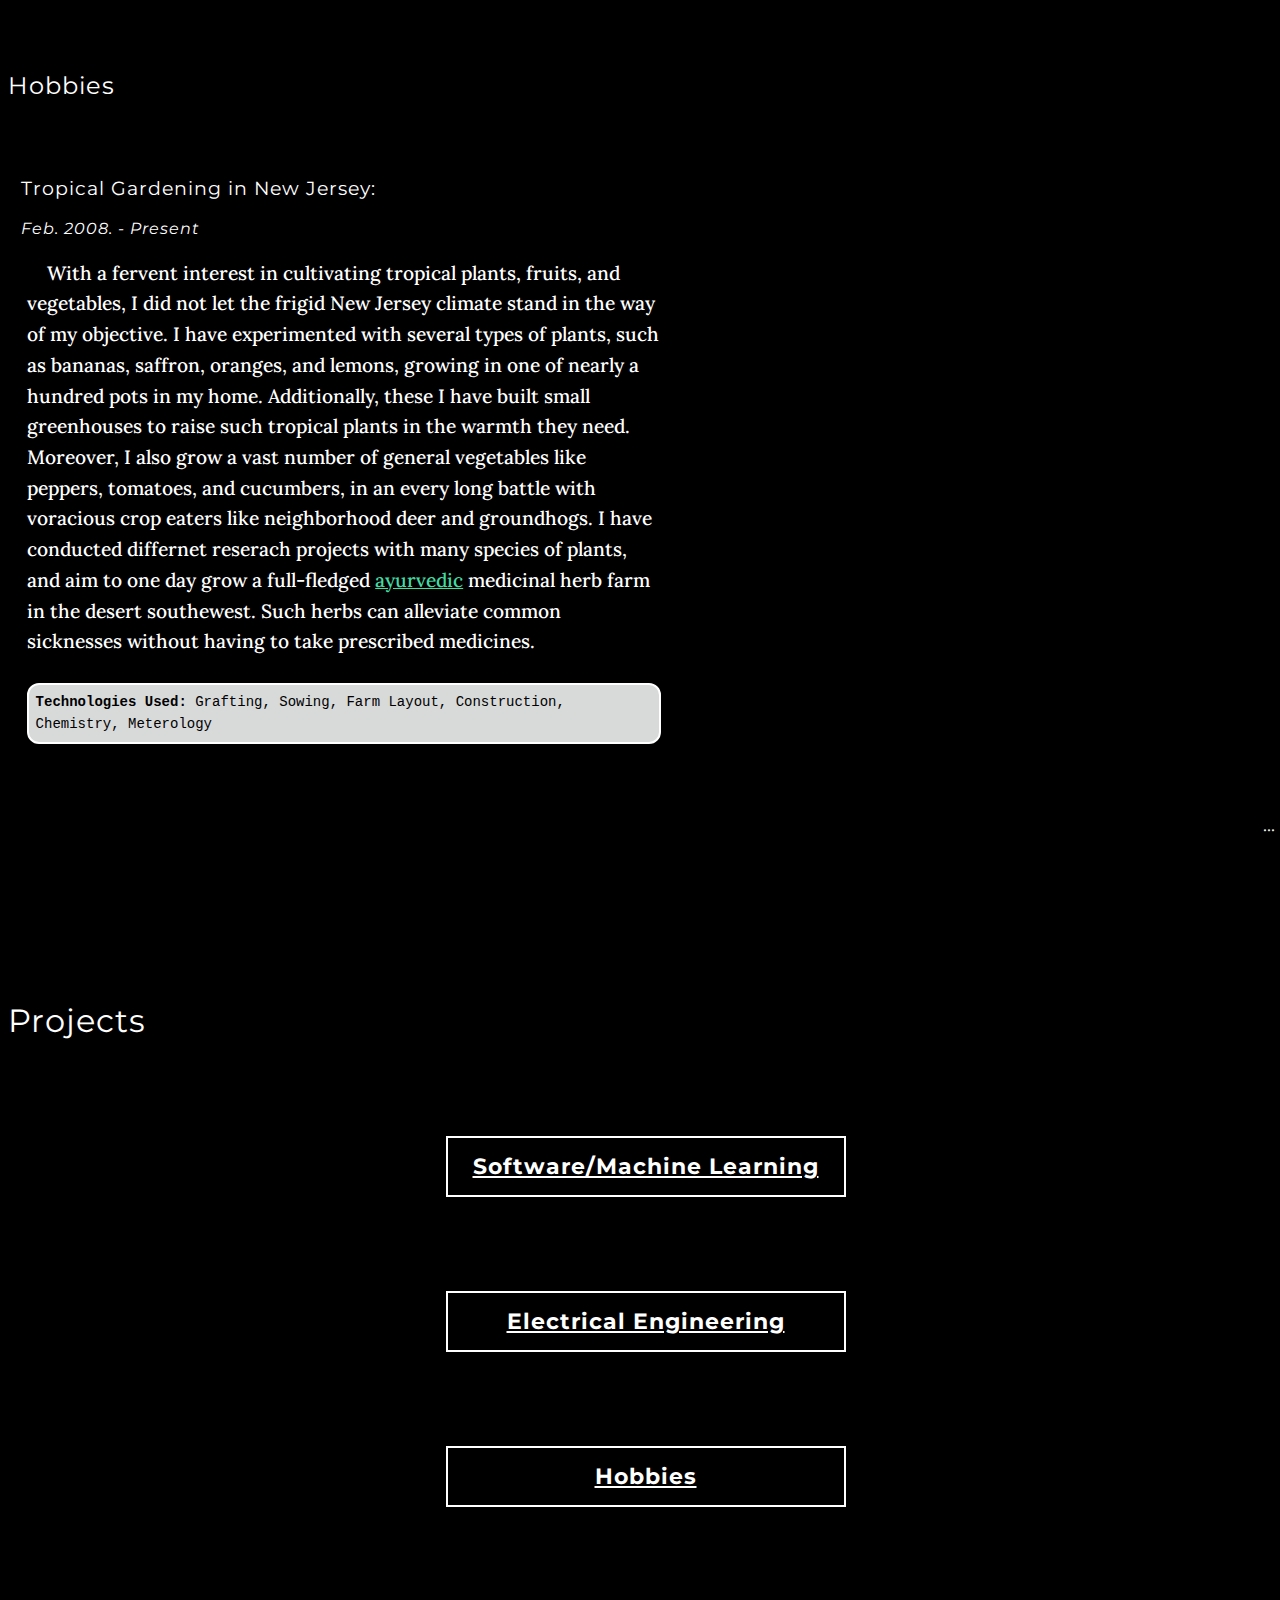
==== commit 24653fdc: "mobile update" ====
--- a/index.html
+++ b/index.html
@@ -519,14 +519,13 @@
                     </p>
                 </div>
 
-                <div class="right pc_mobile">
-                    <img class="pic" src="img/projectPics/stockPlots.jpg"/>
-                    <img class="pic" src="img/projectPics/stockTraining.jpg"/>
-                    <img class="pic" src="img/projectPics/stockTesting.jpg"/>
-                    <p class="captionRight">
-                        The figures shown above examine Apple. The top most figure shows 3D surface plots, parameterized against (w, k), with the z-axis depicting precision score accuracies for the top three most effective classifiers. The second figure details Apple’s un-optimized SVM training performance, while the third figure demonstrates the optimized SVM testing performance. Here, there are limited higher accuracies, albeit the effect of noise on the results is more prevalent with some overfitting through using GridSearch in the optimization and the lack of higher resolution data.
-                    </p>
-                </div>
+                <img class="pic" src="img/projectPics/stockPlots.jpg"/>
+                <img class="pic" src="img/projectPics/stockTraining.jpg"/>
+                <img class="pic" src="img/projectPics/stockTesting.jpg"/>
+                <br>
+                <p class="caption">
+                    The figures shown above examine Apple. The top most figure shows 3D surface plots, parameterized against (w, k), with the z-axis depicting precision score accuracies for the top three most effective classifiers. The second figure details Apple’s un-optimized SVM training performance, while the third figure demonstrates the optimized SVM testing performance. Here, there are limited higher accuracies, albeit the effect of noise on the results is more prevalent with some overfitting through using GridSearch in the optimization and the lack of higher resolution data.
+                </p>
             </div>
 
             <div class="project">
--- a/css/grayscale.css
+++ b/css/grayscale.css
@@ -58,6 +58,10 @@
 
 }
 
+.caption {
+    text-align: left;
+}
+
 #garden {
     padding-top: 6%;
     margin-top: -6%;
@@ -120,7 +124,7 @@
     background-color: #D8DADA;
     color: black;
     margin-top: 4%;
-    margin-bottom: 4%;
+    margin-bottom: 7% !important;
     padding: 1%;
 
 }
@@ -166,7 +170,7 @@
     cursor: auto;
     display: block;
     font-family: Montserrat, "Helvetica Neue", Helvetica, Arial, sans-serif;
-    font-size: 16px;
+    font-size: 18px;
     letter-spacing: 1px;
     margin: 45px 5px 45px 0px;
     padding: 15px 25px;
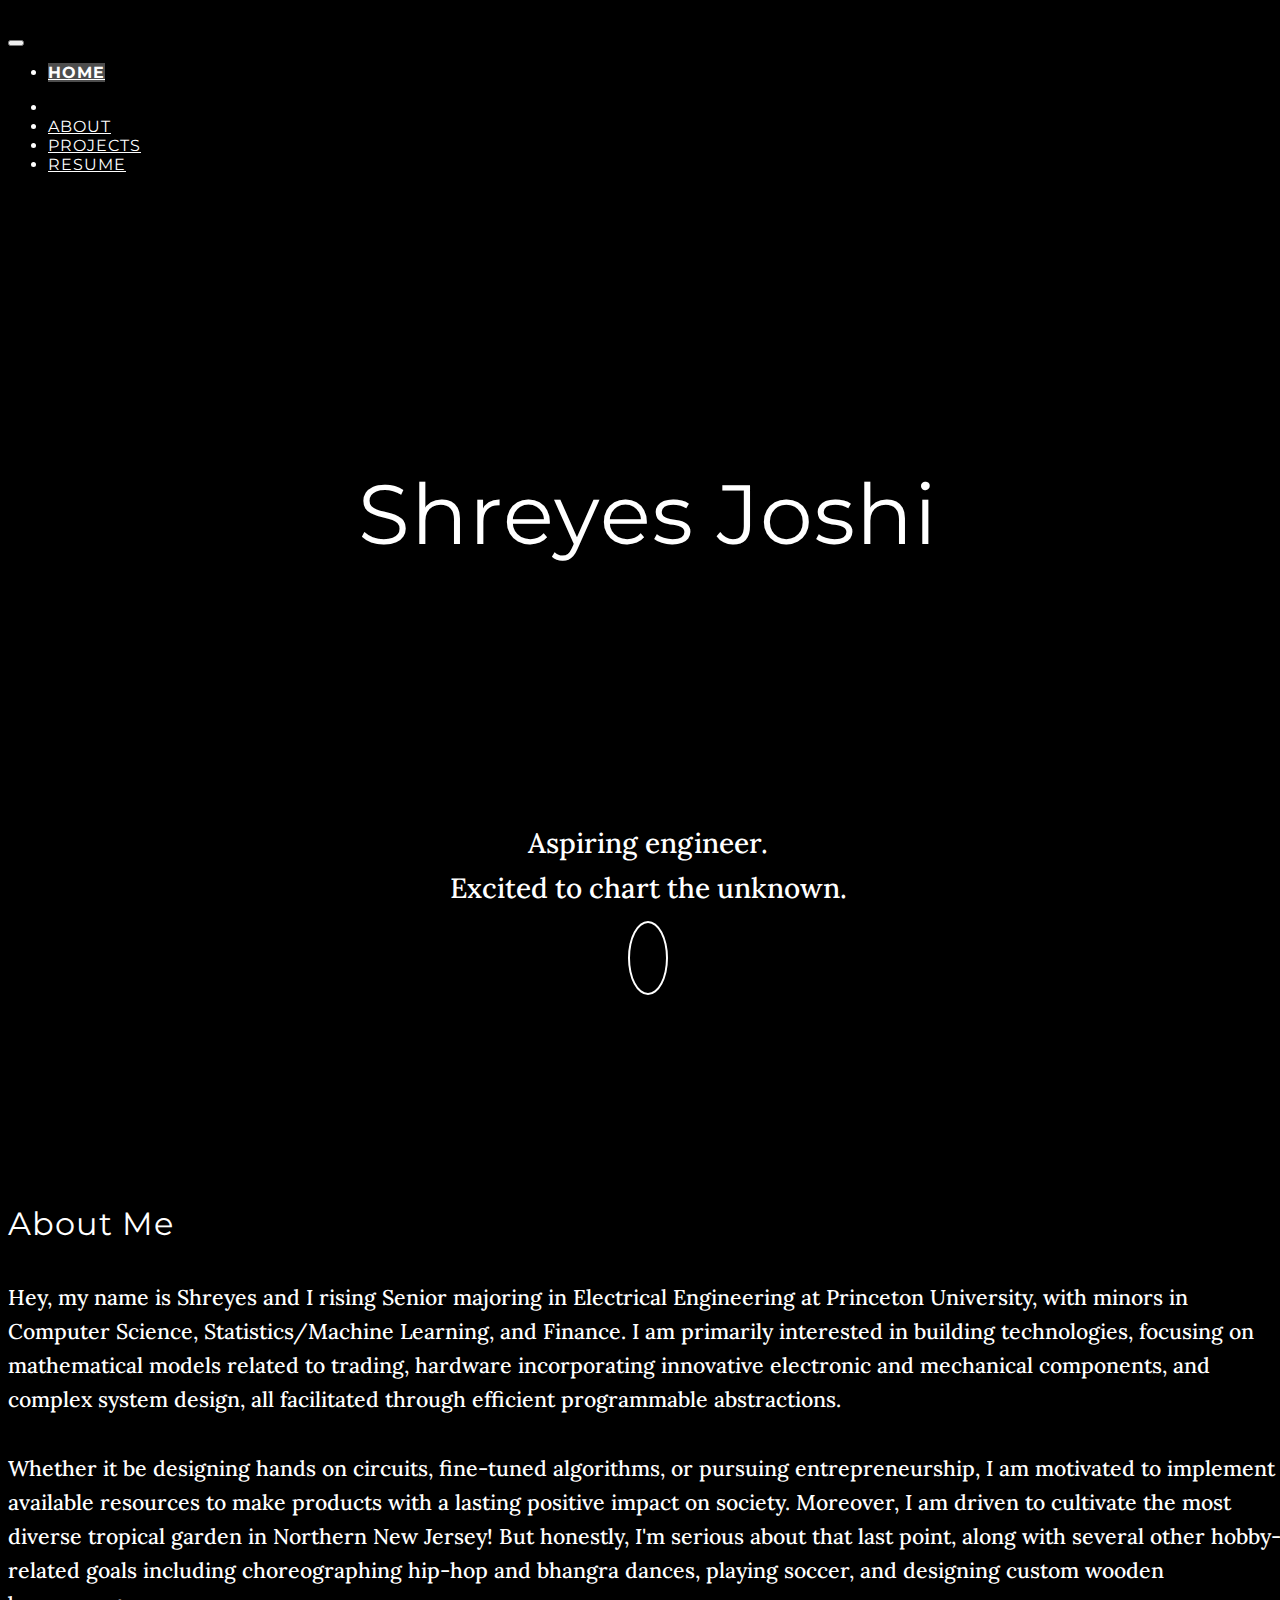
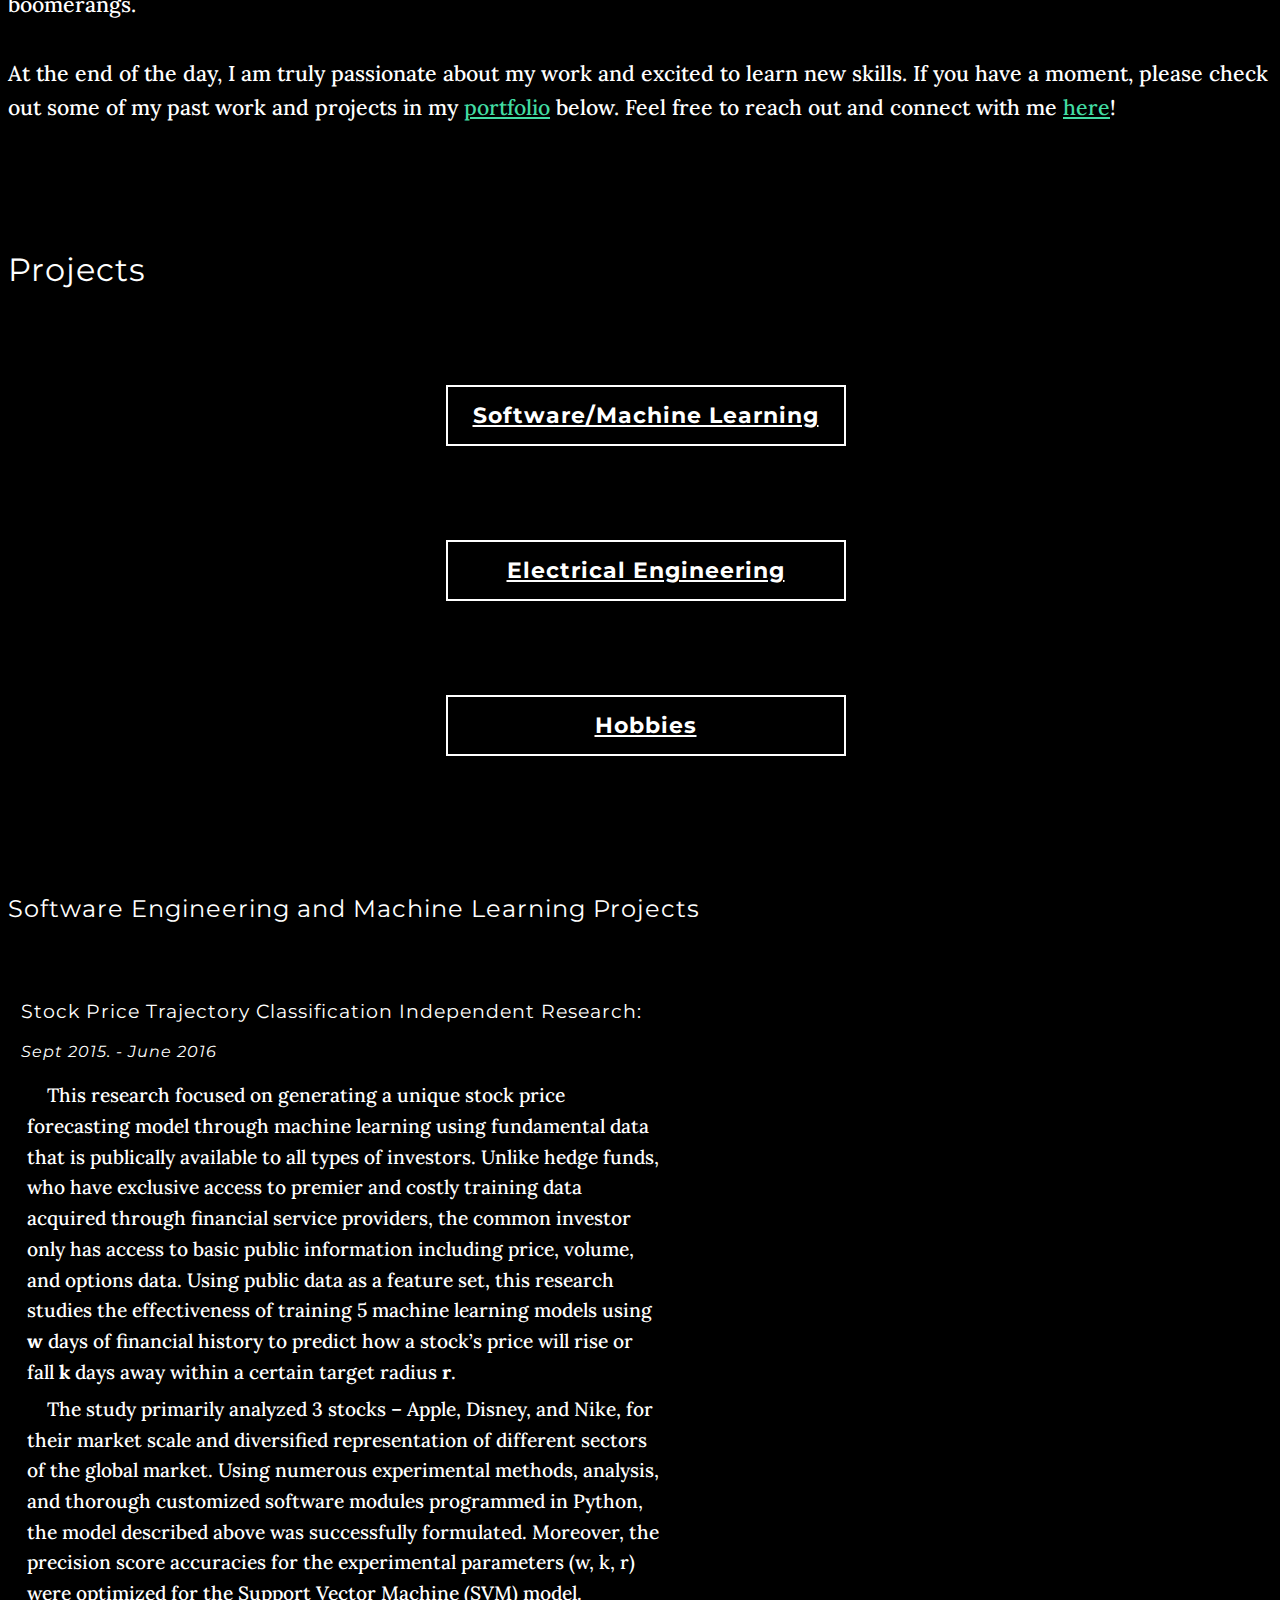
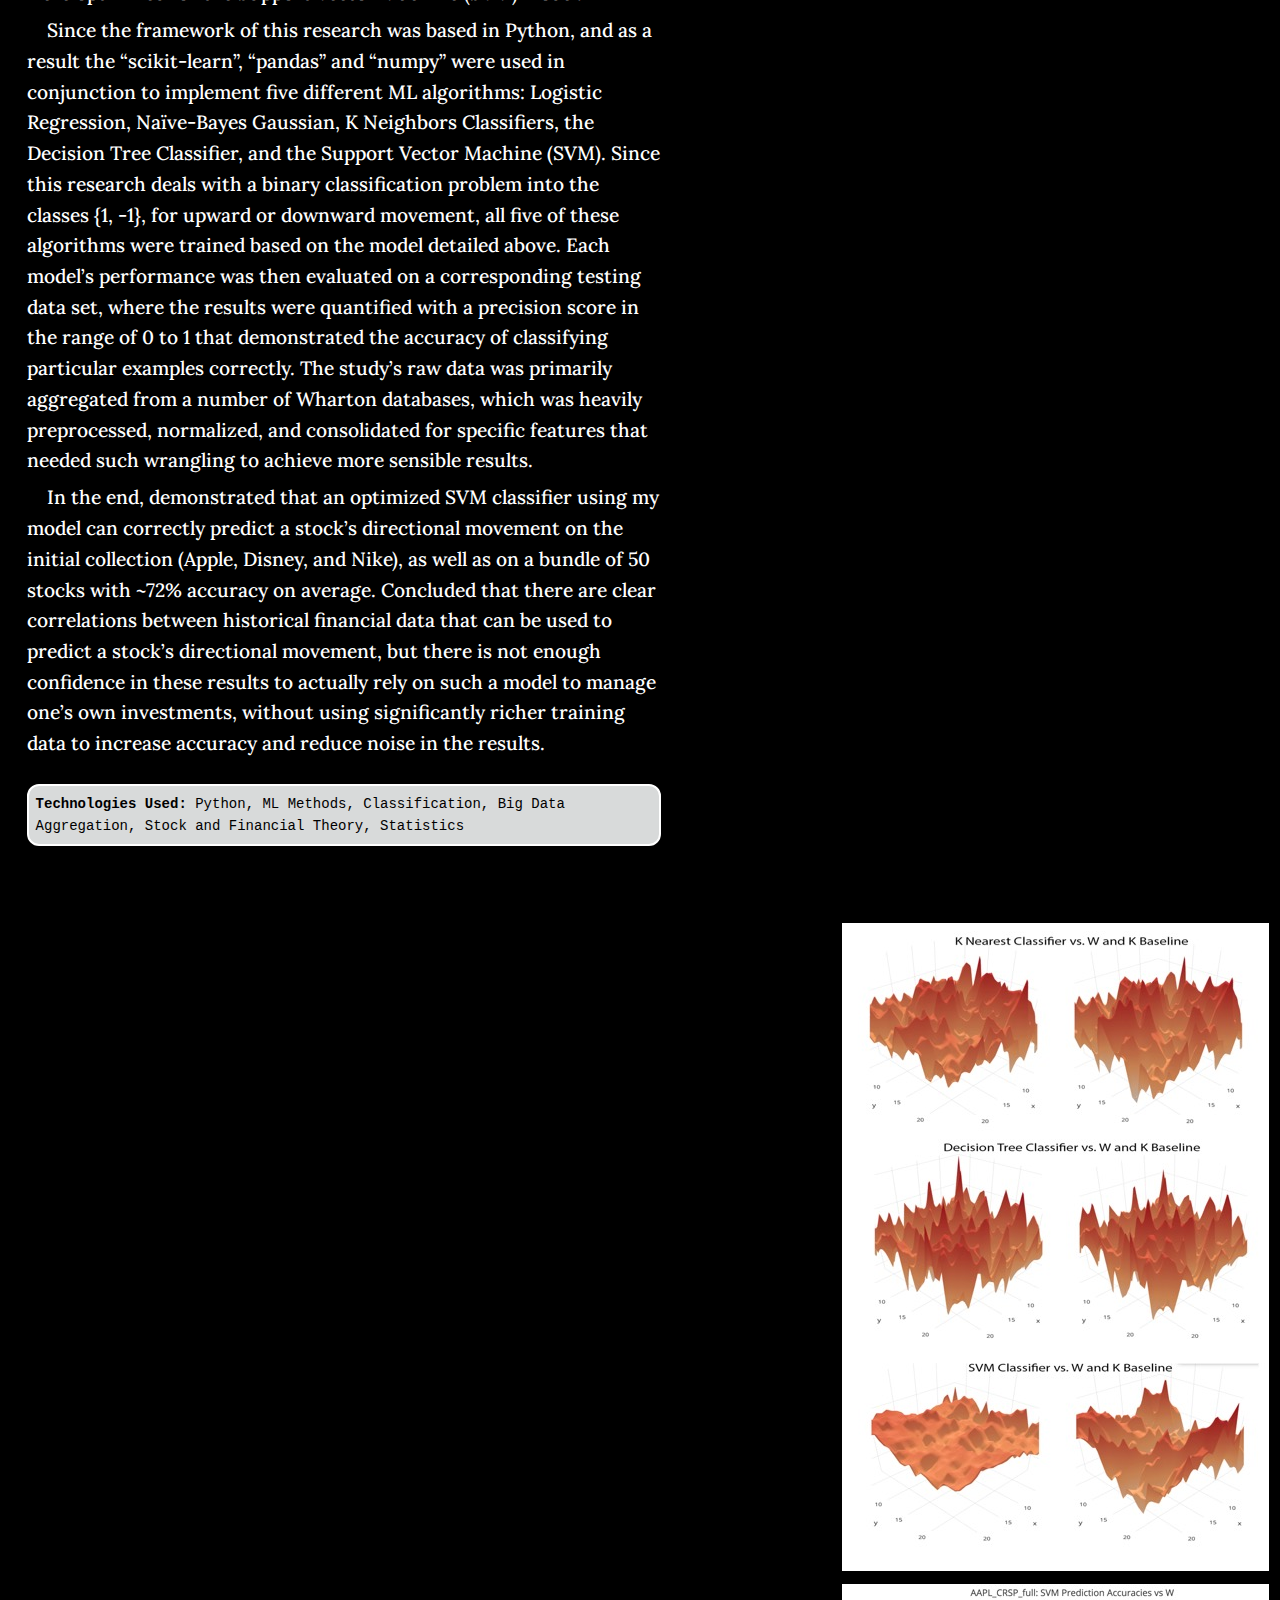
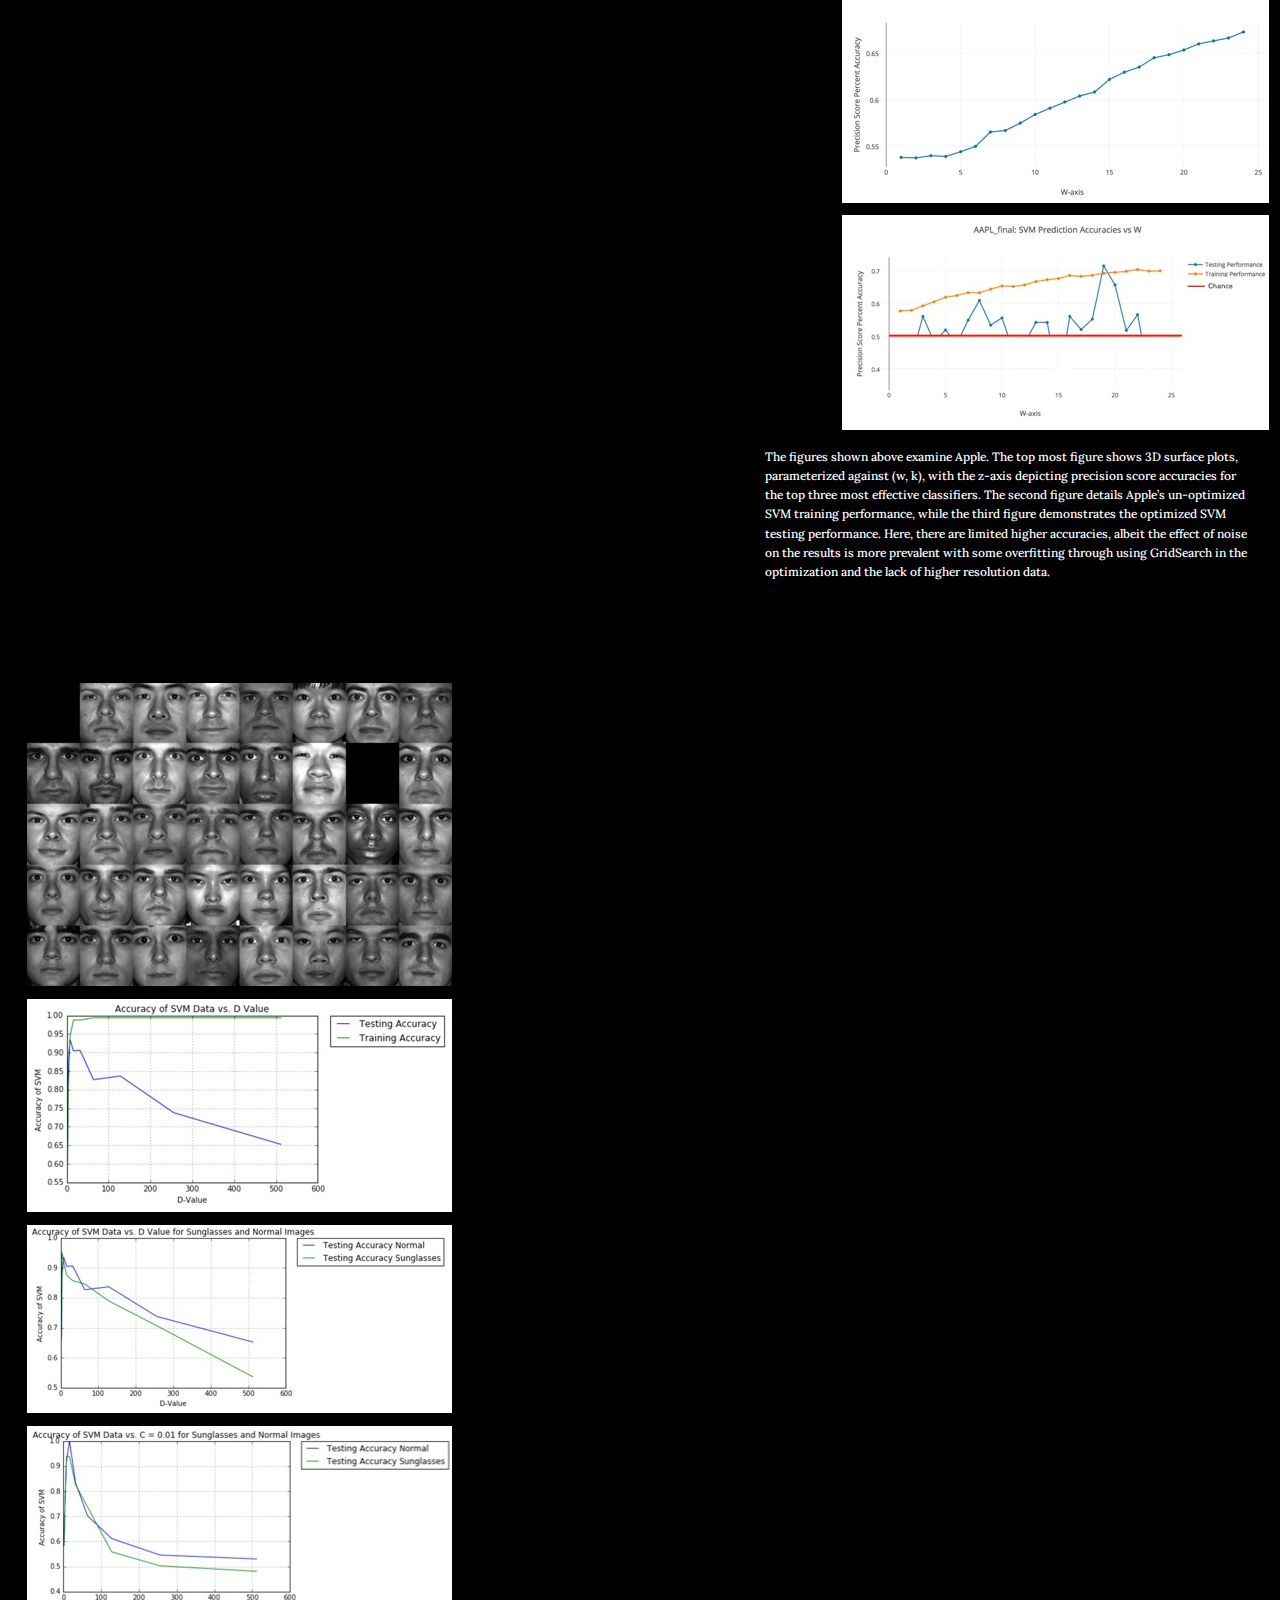
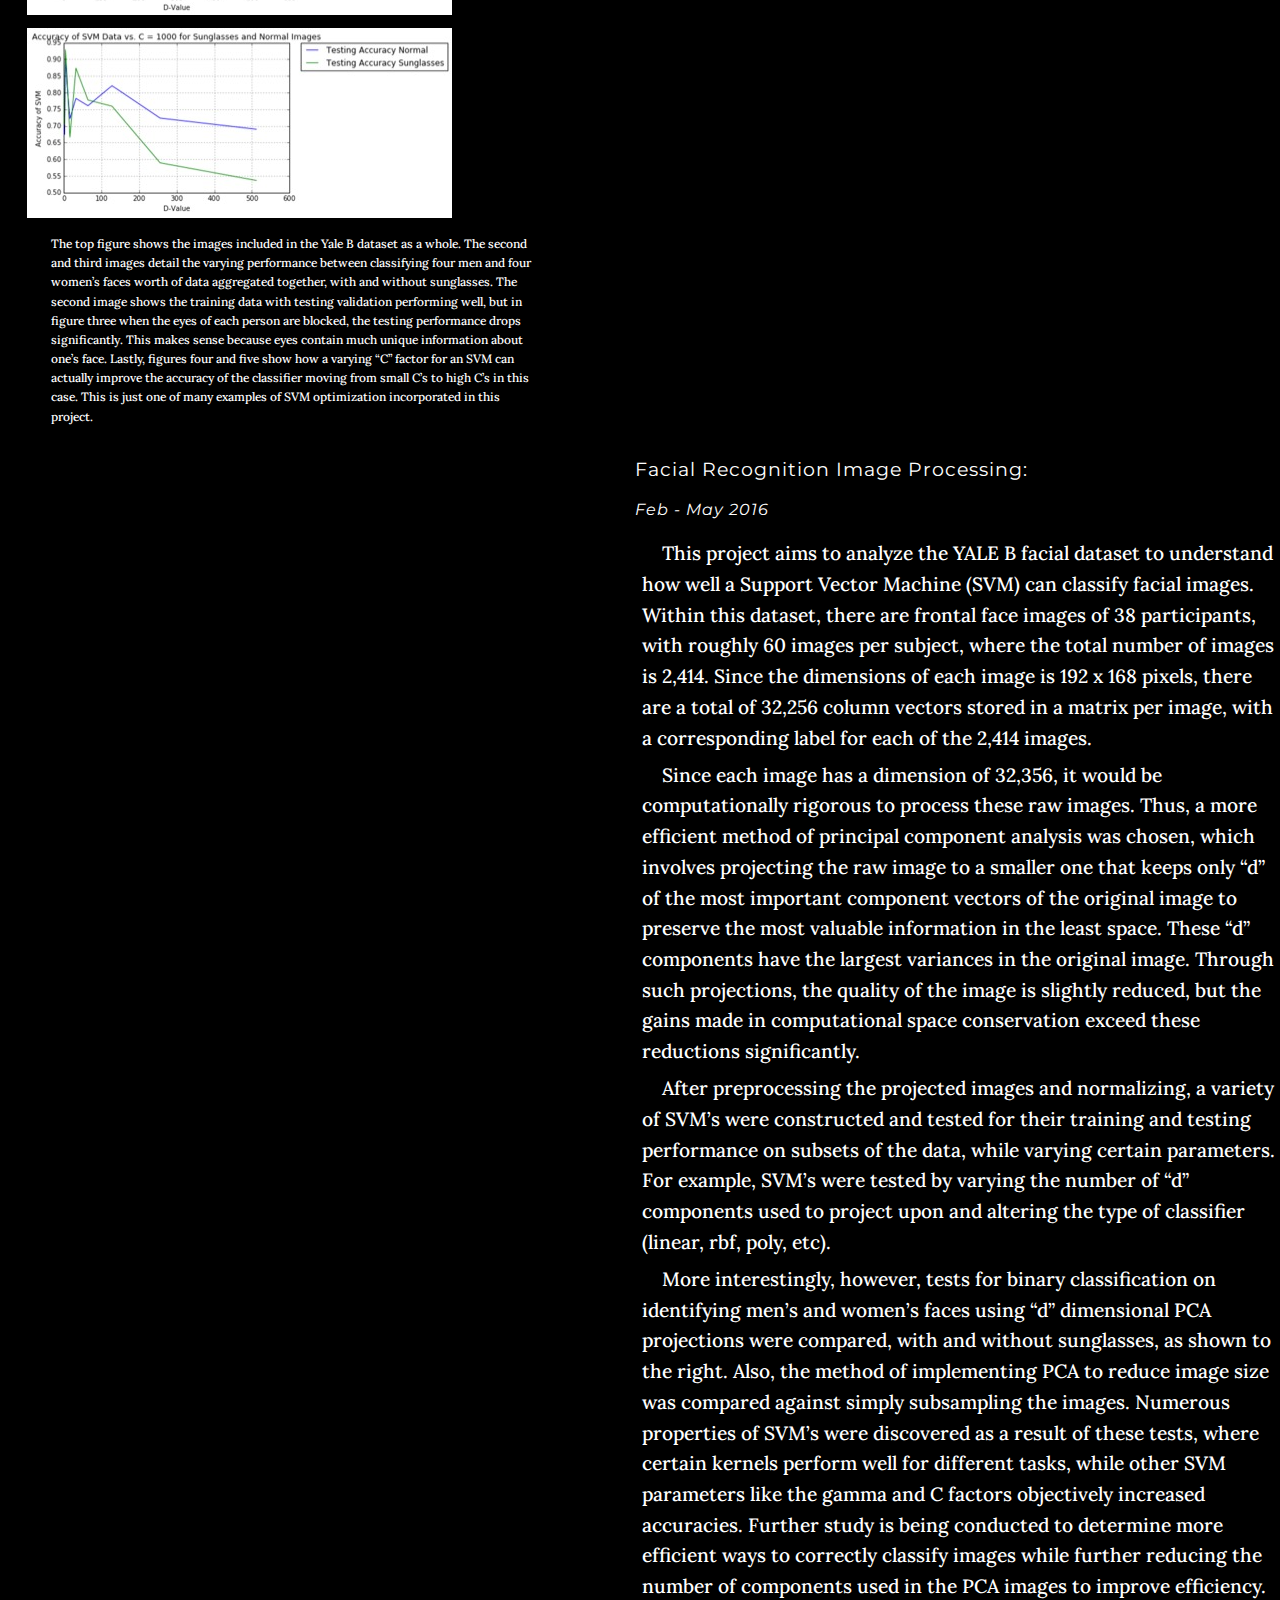
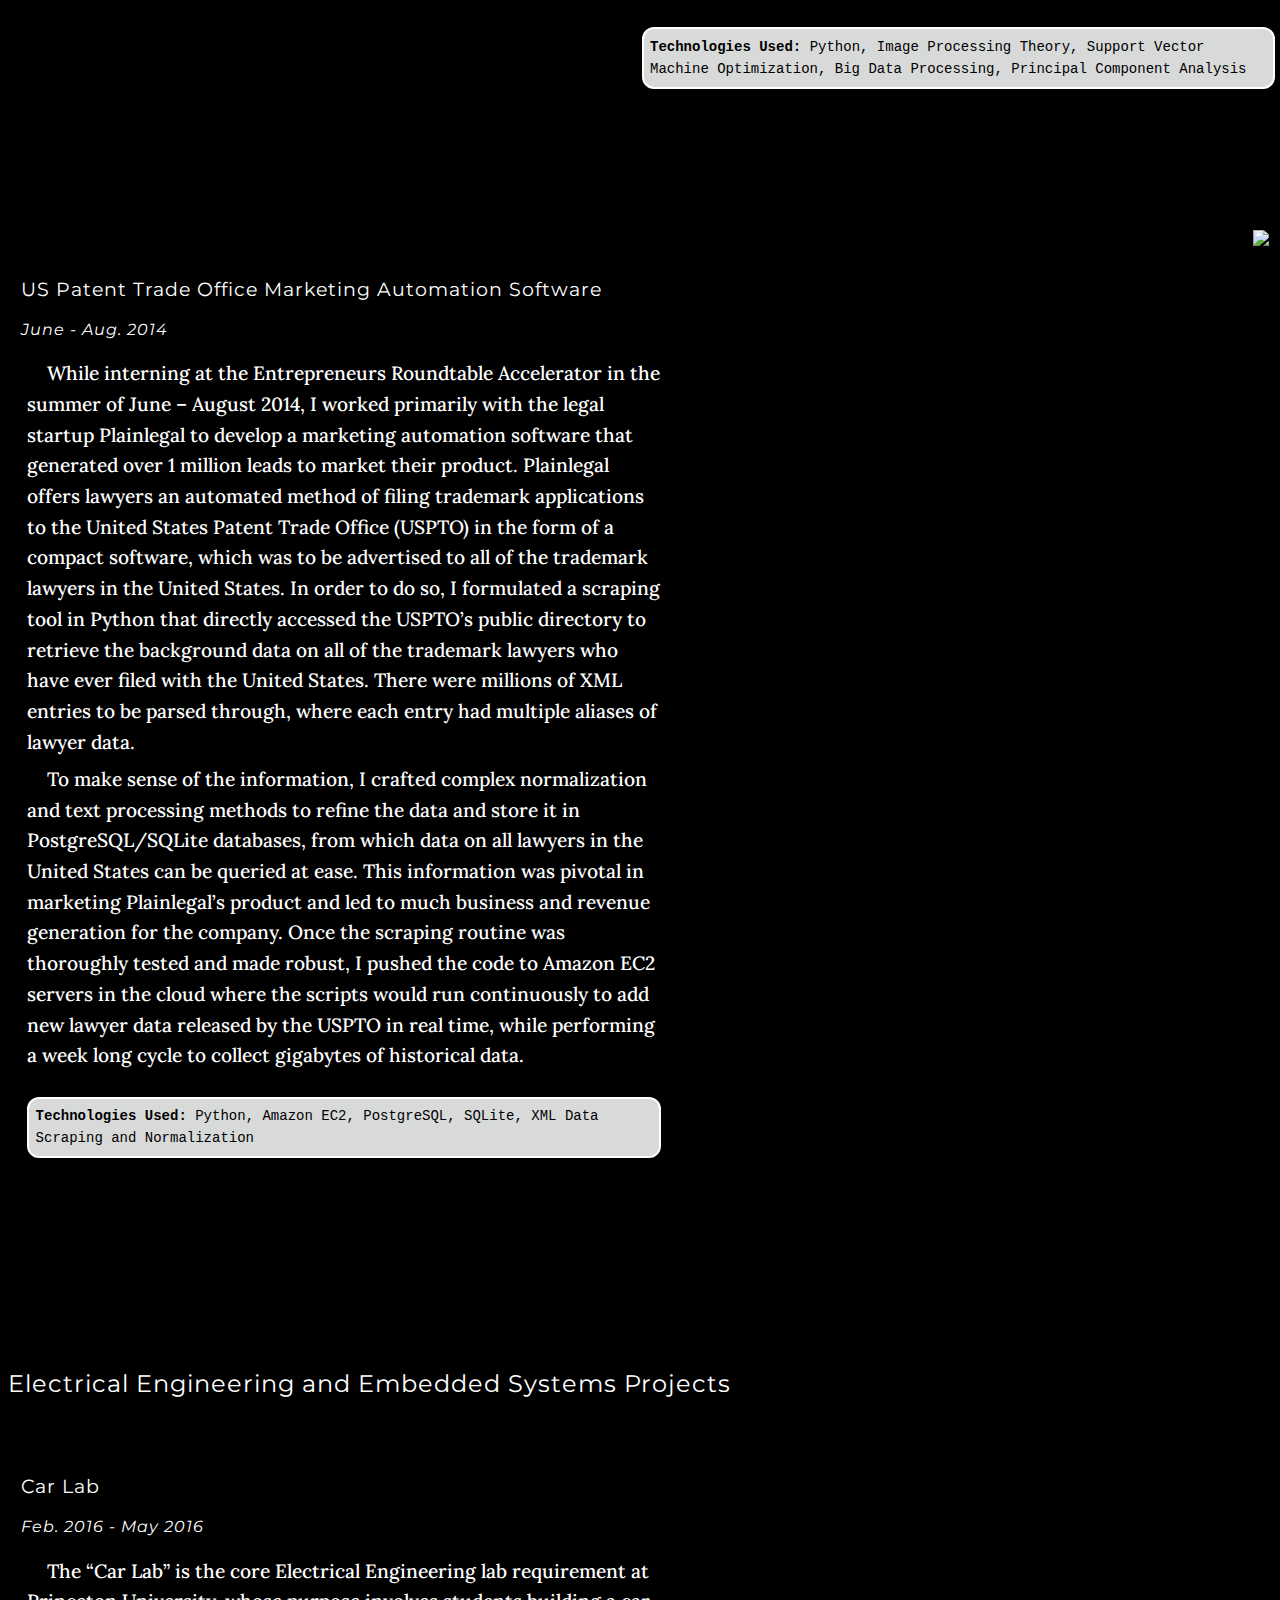
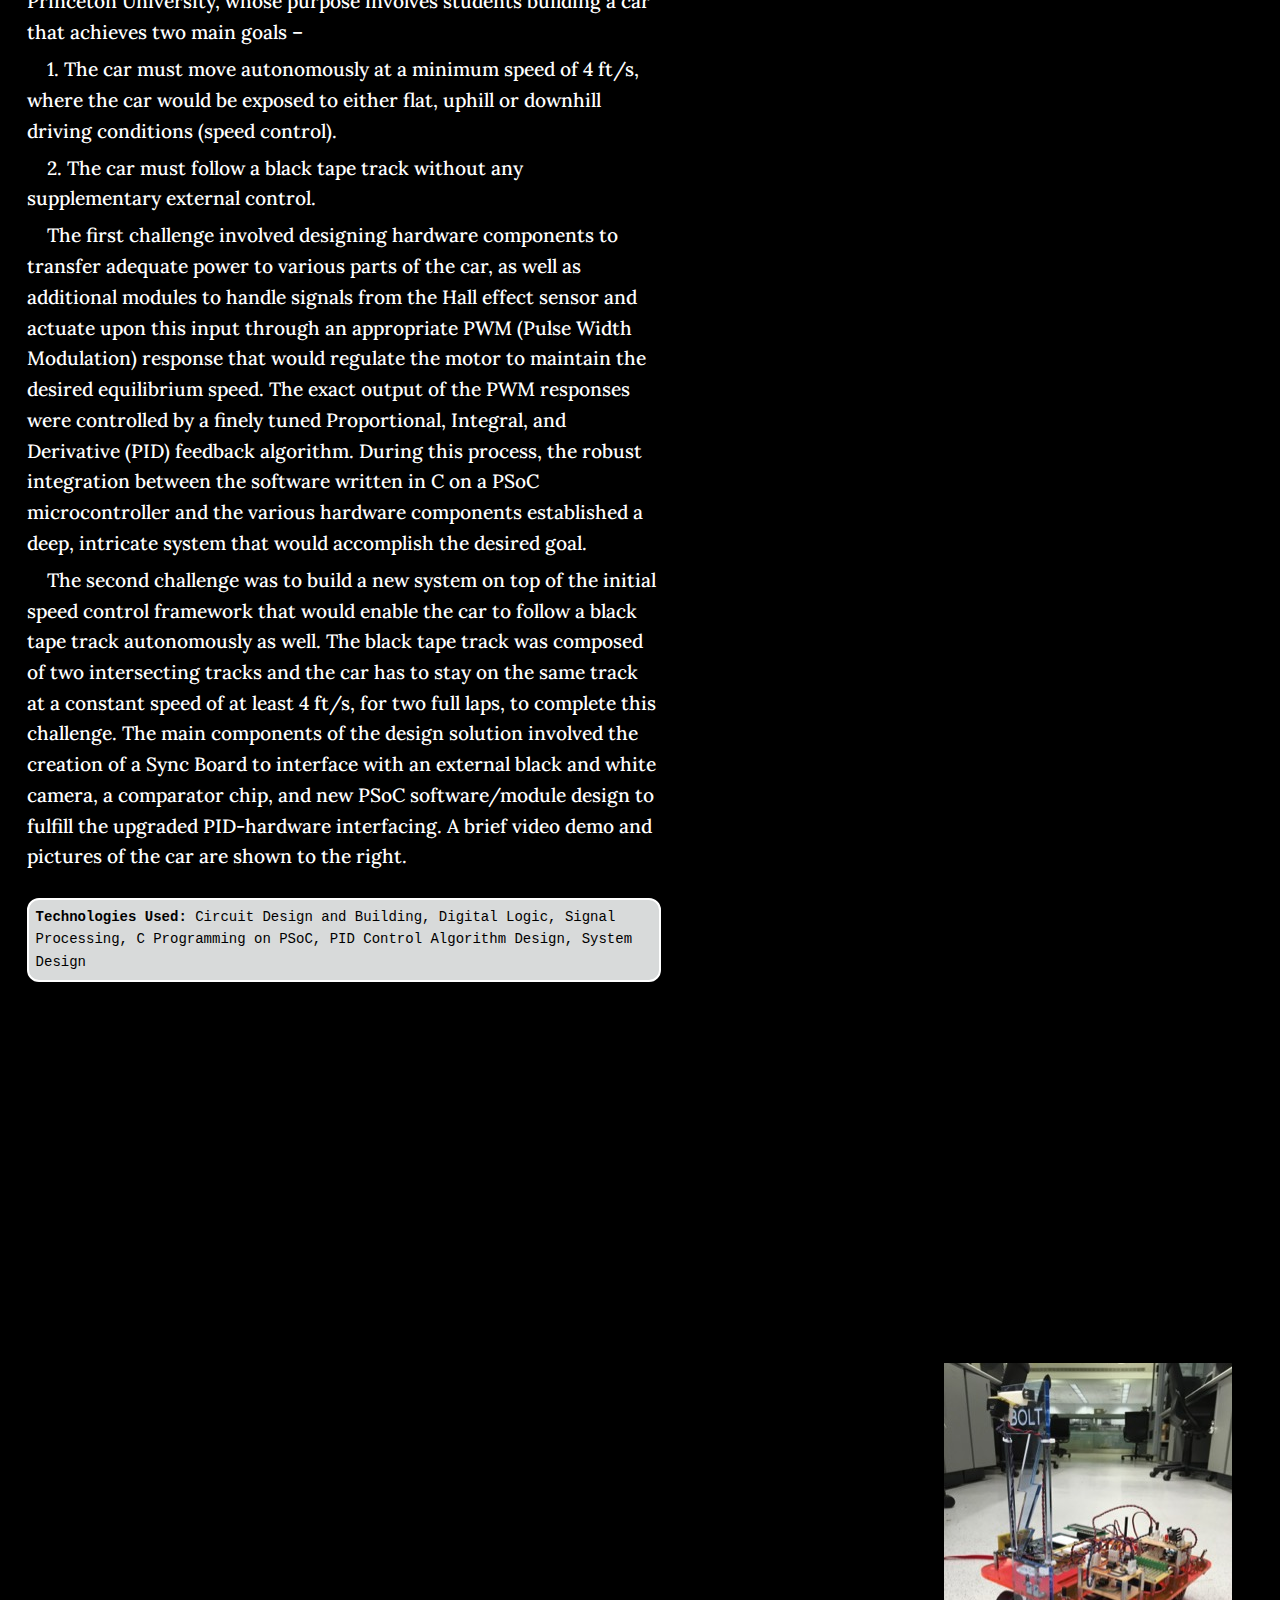
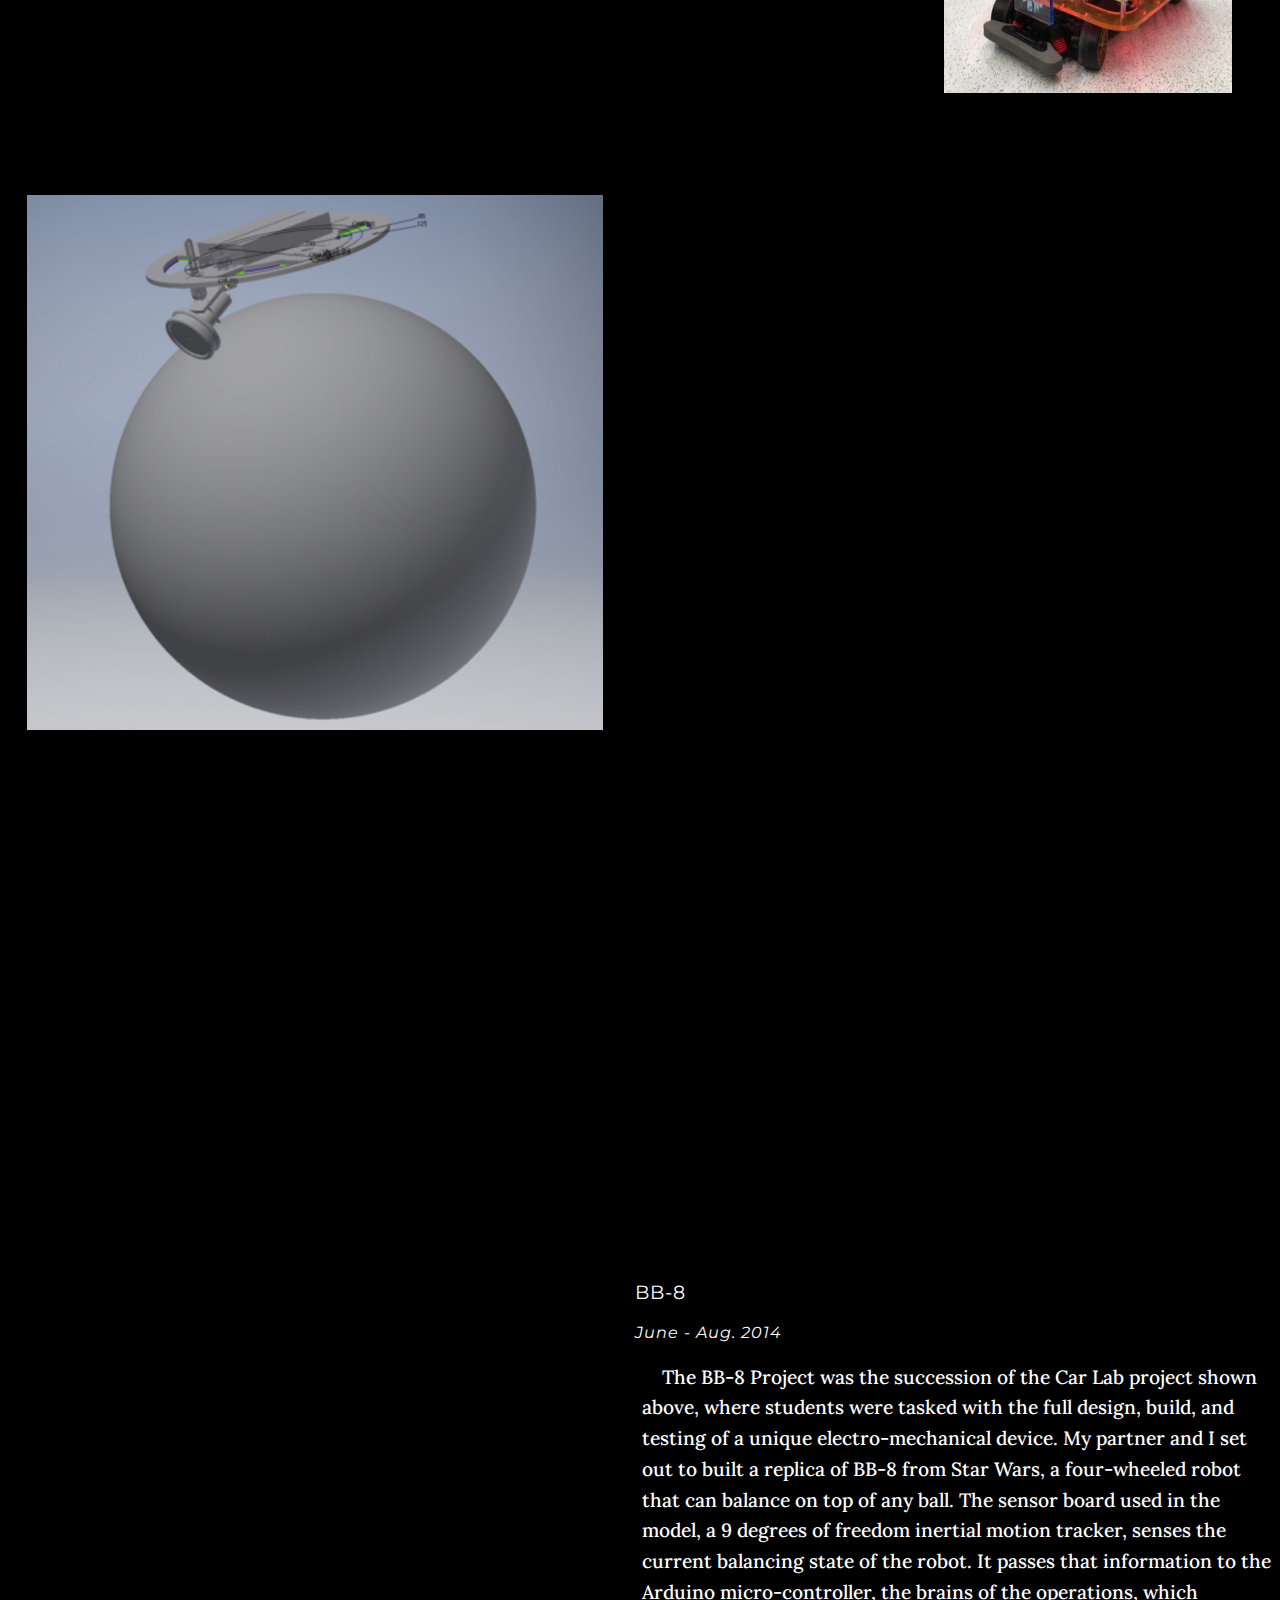
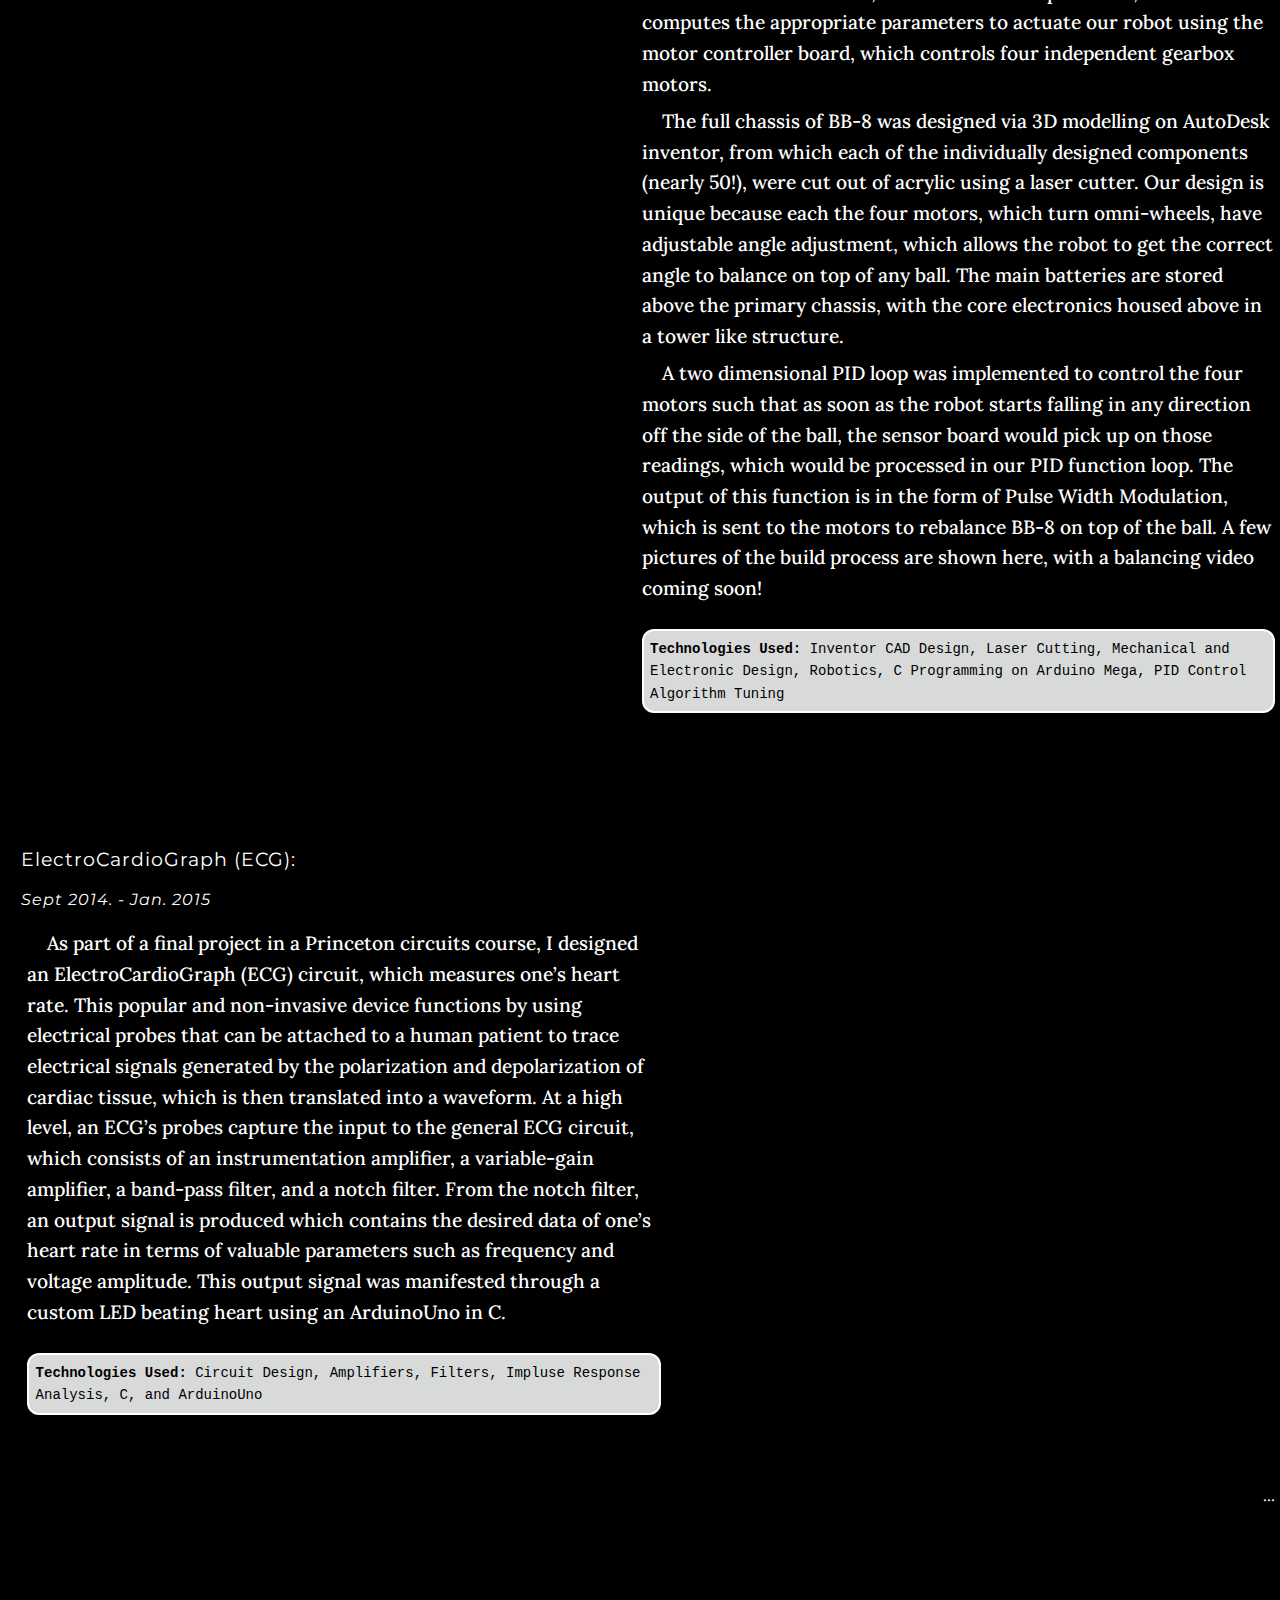
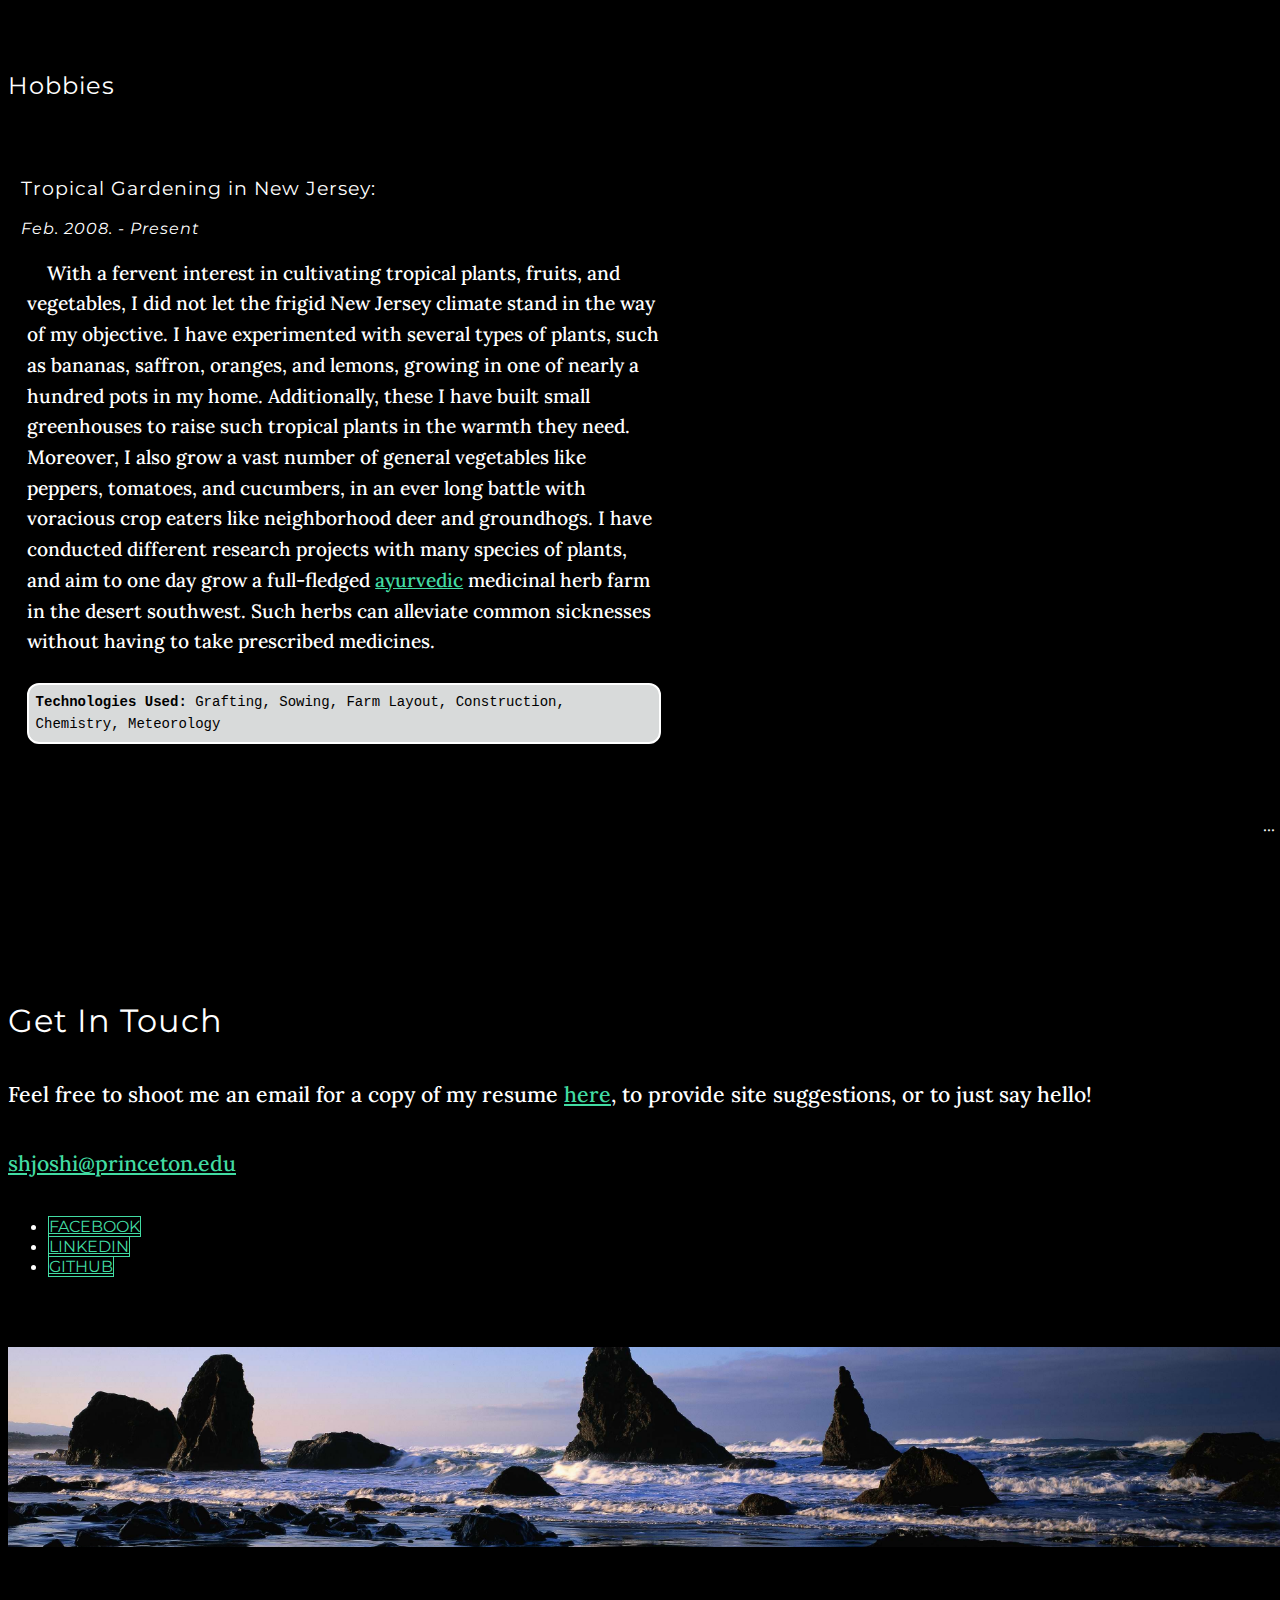
==== commit 15e85f93: "spell check" ====
--- a/index.html
+++ b/index.html
@@ -130,12 +130,10 @@
         <div class="container">
             <div class="row">
                 <div class="col-md-8 col-md-offset-2">
-                    <p class="intro-text" style="margin: 0 0 0 0; color: red">~Site Under Heavy Construction~</p>
+                    <!--<p class="intro-text" style="margin: 0 0 0 0; color: red">~Site Under Heavy Construction~</p>-->
                     <h2 class="brand-heading">Shreyes Joshi</h2>
                     <p class="intro-text" style="margin: 0 0 0 0">Aspiring engineer.</p>
                     <p class="intro-text" style="margin: 0 0 0 0">Excited to chart the unknown.</p>
-                    <!--                         <br>
-                                            <p class="intro-text" style="margin: 0 0 0 0; color:red">Site Under Heavy Construction</p> -->
                     <br>
                     <a href="#about" class="btn btn-circle page-scroll">
                         <i class="fa fa-angle-double-down animated"></i>
@@ -299,7 +297,7 @@
     </div>
 </section>
 
-<!--Hardware Projects-->
+<!--Hardware Projects PC -->
 <section id="projectsHardwarePC" class="pc container content-section text-center">
     <div class="row">
         <div class="col-lg-12 col-lg-offset-0">
@@ -411,7 +409,7 @@
     </div>
 </section>
 
-<!--Other Projects-->
+<!--Other Projects PC -->
 <section id="projectsOtherPC" class="pc container content-section text-center">
     <div class="row">
         <div class="col-lg-12 col-lg-offset-0">
@@ -426,16 +424,16 @@
                         experimented with several types of plants, such as bananas, saffron, oranges, and lemons,
                         growing in one of nearly a hundred pots in my home. Additionally, these I have built small
                         greenhouses to raise such tropical plants in the warmth they need. Moreover, I also grow a vast
-                        number of general vegetables like peppers, tomatoes, and cucumbers, in an every long battle with
-                        voracious crop eaters like neighborhood deer and groundhogs. I have conducted differnet reserach
-                        projects with many species of plants, and aim to one day grow a full-fledged <a target="_blank"
-                                                                                                        href="http://www.instituteofayurveda.org/english/index.htm">ayurvedic</a>
-                        medicinal herb farm in the desert southewest. Such herbs can alleviate common sicknesses without
-                        having to take prescribed medicines.</p>
-
-                    <p class="textTech">
-                        <strong>Technologies Used: </strong>
-                        Grafting, Sowing, Farm Layout, Construction, Chemistry, Meterology
+                        number of general vegetables like peppers, tomatoes, and cucumbers, in an ever long battle with
+                        voracious crop eaters like neighborhood deer and groundhogs. I have conducted different research
+                        projects with many species of plants, and aim to one day grow a full-fledged
+                        <a target="_blank" href="http://www.instituteofayurveda.org/english/index.htm">ayurvedic</a>
+                        medicinal herb farm in the desert southwest. Such herbs can alleviate common sicknesses without
+                        having to take prescribed medicines.
+                    </p>
+                    <p class="textTech">
+                        <strong>Technologies Used: </strong>
+                        Grafting, Sowing, Farm Layout, Construction, Chemistry, Meteorology
                     </p>
                 </div>
 
@@ -470,7 +468,7 @@
 
 <!-- Mobile Projects Section -->
 
-<section id="projectsMobile" class="class container content-section text-center">
+<section id="projectsMobile" class="mobile container content-section text-center">
     <div class="row">
         <div class="col-lg-12 col-lg-offset-0">
             <h1>Projects</h1>
@@ -480,17 +478,17 @@
                 <th><a class="page-scroll buttonLink" href="#projectsSoftwareMobile">Software/Machine Learning</a></th>
             </tr>
             <tr>
-                <th><a class="page-scroll buttonLink" href="#projectsHardwarePC">Electrical Engineering</a></th>
+                <th><a class="page-scroll buttonLink" href="#projectsHardwareMobile">Electrical Engineering</a></th>
             </tr>
             <tr>
-                <th><a class="page-scroll buttonLink" href="#projectsOtherPC">Hobbies</a></th>
+                <th><a class="page-scroll buttonLink" href="#projectsOtherMobile">Hobbies</a></th>
             </tr>
         </table>
     </div>
 </section>
 
 <!--Software Projects-->
-<section id="projectsSoftwareMobile" class="class container content-section text-center">
+<section id="projectsSoftwareMobile" class="mobile container content-section text-center">
     <div class="row">
         <div class="col-lg-12 col-lg-offset-0">
             <h3 class="title">Software Engineering and Machine Learning Projects</h3>
@@ -524,50 +522,44 @@
                 <img class="pic" src="img/projectPics/stockTesting.jpg"/>
                 <br>
                 <p class="caption">
-                    The figures shown above examine Apple. The top most figure shows 3D surface plots, parameterized against (w, k), with the z-axis depicting precision score accuracies for the top three most effective classifiers. The second figure details Apple’s un-optimized SVM training performance, while the third figure demonstrates the optimized SVM testing performance. Here, there are limited higher accuracies, albeit the effect of noise on the results is more prevalent with some overfitting through using GridSearch in the optimization and the lack of higher resolution data.
+                    The figures shown above examine Apple. The top most figure displays 3D surface plots, parameterized against (w, k), with the z-axis depicting precision score accuracies for the three best classifiers. The second figure details Apple’s un-optimized SVM training performance, while the third figure demonstrates the optimized SVM testing performance. Here, there are higher accuracies, albeit the effect of noise on the results is more prevalent with some overfitting through using GridSearch in the optimization and the lack of higher resolution data.
                 </p>
             </div>
 
             <div class="project">
-                <div class="left">
+                <div class="right">
+                    <h3 class="leftTextTitle">Facial Recognition Image Processing:</h3>
+                    <h4 class="leftTextTitle" style="font-style: italic;">Feb - May 2016</h4>
+                    <p class="leftText">
+                        This project aims to analyze the YALE B facial dataset to understand how well a Support Vector Machine (SVM) can classify facial images. Within this dataset, there are frontal face images of 38 participants, with roughly 60 images per subject, where the total number of images is 2,414. Since the dimensions of each image is 192 x 168 pixels, there are a total of 32,256 column vectors stored in a matrix per image, with a corresponding label for each of the 2,414 images.
+
+                    </p>
+                    <p class="leftText">
+                        Since each image has a dimension of 32,356, it would be computationally rigorous to process these raw images. Thus, a more efficient method of principal component analysis was chosen, which involves projecting the raw image to a smaller one that keeps only “d” of the most important component vectors of the original image to preserve the most valuable information in the least space. These “d” components have the largest variances in the original image. Through such projections, the quality of the image is slightly reduced, but the gains made in computational space conservation exceed these reductions significantly.
+                    </p>
+                    <p class="leftText">
+                        After preprocessing the projected images and normalizing, a variety of SVM’s were constructed and tested for their training and testing performance on subsets of the data, while varying certain parameters. For example, SVM’s were tested by varying the number of “d” components used to project upon and altering the type of classifier (linear, rbf, poly, etc).
+                    </p>
+                    <p class="leftText">
+                        More interestingly, however, tests for binary classification on identifying men’s and women’s faces using “d” dimensional PCA projections were compared, with and without sunglasses, as shown to the right. Also, the method of implementing PCA to reduce image size was compared against simply subsampling the images. Numerous properties of SVM’s were discovered as a result of these tests, where certain kernels perform well for different tasks, while other SVM parameters like the gamma and C factors objectively increased accuracies. Further study is being conducted to determine more efficient ways to correctly classify images while further reducing the number of components used in the PCA images to improve efficiency.
+                    </p>
+                    <p class="textTech">
+                        <strong>Technologies Used: </strong>
+                        Python, Image Processing Theory, Support Vector Machine Optimization, Big Data Processing,
+                        Principal Component Analysis
+                    </p>
                     <img class="pic" src="img/projectPics/488_1.jpg"/>
                     <img class="pic" src="img/projectPics/488_2.jpg"/>
                     <img class="pic" src="img/projectPics/488_3.jpg"/>
                     <img class="pic" src="img/projectPics/488_4.jpg"/>
                     <img class="pic" src="img/projectPics/488_5.jpg"/>
-                    <p class="captionLeft">
+                    <p class="caption">
                         The top figure shows the images included in the Yale B dataset as a whole. The second and third images detail the varying performance between classifying four men and four women’s faces worth of data aggregated together, with and without sunglasses. The second image shows the training data with testing validation performing well, but in figure three when the eyes of each person are blocked, the testing performance drops significantly. This makes sense because eyes contain much unique information about one’s face. Lastly, figures four and five show how a varying “C” factor for an SVM can actually improve the accuracy of the classifier moving from small C’s to high C’s in this case. This is just one of many examples of SVM optimization incorporated in this project.
-
-                    </p>
-                </div>
-                <div class="right">
-                    <h3 class="leftTextTitle">Facial Recognition Image Processing:</h3>
-                    <h4 class="leftTextTitle" style="font-style: italic;">Feb - May 2016</h4>
-                    <p class="leftText">
-                        This project aims to analyze the YALE B facial dataset to understand how well a Support Vector Machine (SVM) can classify facial images. Within this dataset, there are frontal face images of 38 participants, with roughly 60 images per subject, where the total number of images is 2,414. Since the dimensions of each image is 192 x 168 pixels, there are a total of 32,256 column vectors stored in a matrix per image, with a corresponding label for each of the 2,414 images.
-
-                    </p>
-                    <p class="leftText">
-                        Since each image has a dimension of 32,356, it would be computationally rigorous to process these raw images. Thus, a more efficient method of principal component analysis was chosen, which involves projecting the raw image to a smaller one that keeps only “d” of the most important component vectors of the original image to preserve the most valuable information in the least space. These “d” components have the largest variances in the original image. Through such projections, the quality of the image is slightly reduced, but the gains made in computational space conservation exceed these reductions significantly.
-                    </p>
-                    <p class="leftText">
-                        After preprocessing the projected images and normalizing, a variety of SVM’s were constructed and tested for their training and testing performance on subsets of the data, while varying certain parameters. For example, SVM’s were tested by varying the number of “d” components used to project upon and altering the type of classifier (linear, rbf, poly, etc).
-                    </p>
-                    <p class="leftText">
-                        More interestingly, however, tests for binary classification on identifying men’s and women’s faces using “d” dimensional PCA projections were compared, with and without sunglasses, as shown to the right. Also, the method of implementing PCA to reduce image size was compared against simply subsampling the images. Numerous properties of SVM’s were discovered as a result of these tests, where certain kernels perform well for different tasks, while other SVM parameters like the gamma and C factors objectively increased accuracies. Further study is being conducted to determine more efficient ways to correctly classify images while further reducing the number of components used in the PCA images to improve efficiency.
-                    </p>
-                    <p class="textTech">
-                        <strong>Technologies Used: </strong>
-                        Python, Image Processing Theory, Support Vector Machine Optimization, Big Data Processing,
-                        Principal Component Analysis
-                    </p>
-                </div>
-            </div>
-
-            <div class="project">
-                <div class="right">
-                    <img class="pic" src="img/projectPics/coming_soon.png"/>
-                </div>
+                    </p>
+                </div>
+            </div>
+
+            <div class="project">
                 <div class="left">
                     <h3 class="leftTextTitle">US Patent Trade Office Marketing Automation Software</h3>
                     <h4 class="leftTextTitle" style="font-style: italic;">June - Aug. 2014</h4>
@@ -581,93 +573,125 @@
                         <strong>Technologies Used: </strong>
                         Python, Amazon EC2, PostgreSQL, SQLite, XML Data Scraping and Normalization
                     </p>
-                </div>
-            </div>
-        </div>
-    </div>
-</section>
-
-
-
-<section id="projectsMobiles" class="mobile container content-section text-center">
+                    <img class="pic" src="img/projectPics/coming_soon.png"/>
+                </div>
+            </div>
+        </div>
+    </div>
+</section>
+
+<!--Hardware Projects PC -->
+<section id="projectsHardwareMobile" class="mobile container content-section text-center">
     <div class="row">
         <div class="col-lg-12 col-lg-offset-0">
-            <h2 class="title">Projects</h2>
-
-            <div class="project">
-                <h4 class="leftTextTitle">ElectroCardioGraph (ECG):</h4>
-                <p class="leftText">As part of a final project in a Princeton circuits course, I designed an
-                    ElectroCardioGraph (ECG) circuit, which measures one’s heart rate. This popular and non-invasive
-                    device functions by using electrical probes that can be attached to a human patient to trace
-                    electrical signals generated by the polarization and depolarization of cardiac tissue, which is then
-                    translated into a waveform. </p>
-                <p class="leftText"> At a high level, an ECG’s probes capture the input to the general ECG circuit,
-                    which consists of an instrumentation amplifier, a variable-gain amplifier, a band-pass filter, and a
-                    notch filter. From the notch filter, an output signal is produced which contains the desired data of
-                    one’s heart rate in terms of valuable parameters such as frequency and voltage amplitude. This
-                    output signal was manifested through a custom LED beating heart using an ArduinoUno in C.</p>
-
-                <p class="textTech">
-                    <strong>Technologies Used: </strong>
-                    Circuit Design, Amplifiers, Filters, Impluse Response Analysis, C, and ArduinoUno
-                </p>
-                <br>
-
-            </div>
-
-            <br><br>
-
-            <div class="project">
-                <h4 class="leftTextTitle">Strike Price P/C Options Research:</h4>
-                <p class="leftText">Out of curiosity, I am investigating the predictability of stocks based on short and
-                    long term option expiration data based on put/call option ratio (P/C), hypothesized to be negatively
-                    correlated to investor buying sentiment. I have developed a web crawler using the Java Selenium
-                    server to scrape options data, and analysis scripts in R to calculate linear and exponential
-                    weighted averages on a particular stock’s (P/C) ratio to predict future prices. Currently, I am
-                    testing various parameters to fine tune my algorithm, and discover how precisely my predictions
-                    reflect actual recorded prices.</p>
-                <p class="leftText"> Below, I have included some sample C/P Ratio plots for Apple and Amazon, where
-                    orange plots are derived from volume data and green plots are from open interest. Evidently, such
-                    options data is widely unpredictable (as is market sentiment), and it is difficult to determine
-                    conclusive results. However, I am currently analyzing large sets of such data to search for patterns
-                    and methods for parameterizing tractable models.</p>
-                <p class="textTech">
-                    <strong>Technologies Used: </strong>
-                    Java, R, Stock Analysis, and Linear Algebra
-                </p>
-                <br>
-                <img class="pic" src="img/Stock/AAPL.jpeg"/>
-                <img class="pic" src="img/Stock/AMZN.jpeg"/>
-            </div>
-
-            <div class="project">
-                <h4 class="leftTextTitle">Tropical Gardening in New Jersey:</h4>
-
-                <p class="leftText">With a fervent interest in cultivating tropical plants, fruits, and vegetables, I
-                    did not let the frigid New Jersey climate stand in the way of my objective. I have experimented with
-                    several types of plants, such as bananas, saffron, oranges, and lemons, growing in one of nearly a
-                    hundred pots in my home. Additionally, these I have built small greenhouses to raise such tropical
-                    plants in the warmth they need.</p>
-
-                <p class="leftText"> Moreover, I also grow a vast number of general vegetables like peppers, tomatoes,
-                    and cucumbers, in an every long battle with voracious crop eaters like neighborhood deer and
-                    groundhogs. I have conducted differnet reserach projects with many species of plants, and aim to one
-                    day grow a full-fledged <a target="_blank"
-                                               href="http://www.instituteofayurveda.org/english/index.htm">ayurvedic</a>
-                    medicinal herb farm in the desert southewest. Such herbs can alleviate common sicknesses without
-                    having to take prescribed medicines.</p>
-
-                <p class="textTech">
-                    <strong>Technologies Used: </strong>
-                    Grafting, Sowing, Farm Layout, Construction, Chemistry, Meterology
-                </p>
-                <br>
-
-            </div>
-
-
-            <br><br>
-
+            <h3 class="title">Electrical Engineering and Embedded Systems Projects</h3>
+
+            <div class="project">
+                <div class="left">
+                    <h4 class="leftTextTitle">Car Lab</h4>
+                    <h5 class="leftTextTitle" style="font-style: italic;">Feb. 2016 - May 2016</h5>
+                    <p class="leftText">
+                        The “Car Lab” is the core Electrical Engineering lab requirement at Princeton University, whose purpose involves students building a car that achieves two main goals –
+                    </p>
+                    <p class="leftText">
+                        1. The car must move autonomously at a minimum speed of 4 ft/s, where the car would be exposed to either flat, uphill or downhill driving conditions (speed control).
+                    </p>
+                    <p class="leftText">
+                        2. The car must follow a black tape track without any supplementary external control.
+                    </p>
+                    <p class="leftText">
+                        The first challenge involved designing hardware components to transfer adequate power to various parts of the car, as well as additional modules to handle signals from the Hall effect sensor and actuate upon this input through an appropriate PWM (Pulse Width Modulation) response that would regulate the motor to maintain the desired equilibrium speed. The exact output of the PWM responses were controlled by a finely tuned Proportional, Integral, and Derivative (PID) feedback algorithm. During this process, the robust integration between the software written in C on a PSoC microcontroller and the various hardware components established a deep, intricate system that would accomplish the desired goal.
+                    </p>
+                    <p class="leftText">
+                        The second challenge was to build a new system on top of the initial speed control framework that would enable the car to follow a black tape track autonomously as well. The black tape track was composed of two intersecting tracks and the car has to stay on the same track at a constant speed of at least 4 ft/s, for two full laps, to complete this challenge. The main components of the design solution involved the creation of a Sync Board to interface with an external black and white camera, a comparator chip, and new PSoC software/module design to fulfill the upgraded PID-hardware interfacing. A brief video demo and pictures of the car are shown to the right.
+                    </p>
+                    <p class="textTech">
+                        <strong>Technologies Used: </strong>
+                        Circuit Design and Building, Digital Logic, Signal Processing, C Programming on PSoC, PID Control Algorithm Design, System Design
+                    </p>
+                </div>
+                <iframe height="450" style="margin-bottom: 30px;" src="https://www.youtube.com/embed/G6UHm3pTlLY" frameborder="0" allowfullscreen></iframe>
+                <img class="pic" src="img/projectPics/302_1.jpg"/>
+            </div>
+            <div class="project">
+                <div class="right">
+                    <h4 class="leftTextTitle">BB-8</h4>
+                    <h5 class="leftTextTitle" style="font-style: italic;">June - Aug. 2014</h5>
+                    <p class="leftText">
+                        The BB-8 Project was the succession of the Car Lab project shown above, where students were tasked with the full design, build, and testing of a unique electro-mechanical device. My partner and I set out to built a replica of BB-8 from Star Wars, a four-wheeled robot that can balance on top of any ball. The sensor board used in the model, a 9 degrees of freedom inertial motion tracker, senses the current balancing state of the robot. It passes that information to the Arduino micro-controller, the brains of the operations, which computes the appropriate parameters to actuate our robot using the motor controller board, which controls four independent gearbox motors.
+                    </p>
+                    <p class="leftText">
+                        The full chassis of BB-8 was designed via 3D modelling on AutoDesk inventor, from which each of the individually designed components (nearly 50!), were cut out of acrylic using a laser cutter. Our design is unique because each the four motors, which turn omni-wheels, have adjustable angle adjustment, which allows the robot to get the correct angle to balance on top of any ball. The main batteries are stored above the primary chassis, with the core electronics housed above in a tower like structure.
+                    </p>
+                    <p class="leftText">
+                        A two dimensional PID loop was implemented to control the four motors such that as soon as the robot starts falling in any direction off the side of the ball, the sensor board would pick up on those readings, which would be processed in our PID function loop. The output of this function is in the form of Pulse Width Modulation, which is sent to the motors to rebalance BB-8 on top of the ball. A few pictures of the build process are shown here, with a balancing video coming soon!
+                    </p>
+                    <p class="textTech">
+                        <strong>Technologies Used: </strong>
+                        Inventor CAD Design, Laser Cutting, Mechanical and Electronic Design, Robotics, C Programming on Arduino Mega, PID Control Algorithm Tuning
+                    </p>
+                    <img class="pic" src="img/projectPics/BB8_1.jpg"/>
+                    <iframe style="margin-top: 40px;" height="475" src="https://www.youtube.com/embed/cJZpCrDDrsQ" frameborder="0" allowfullscreen></iframe>
+                </div>
+            </div>
+            <div class="project">
+                <div class="left">
+                    <h4 class="leftTextTitle">ElectroCardioGraph (ECG):</h4>
+                    <h5 class="leftTextTitle" style="font-style: italic;">Sept 2014. - Jan. 2015</h5>
+                    <p class="leftText">As part of a final project in a Princeton circuits course, I designed an
+                        ElectroCardioGraph (ECG) circuit, which measures one’s heart rate. This popular and
+                        non-invasive
+                        device functions by using electrical probes that can be attached to a human patient to trace
+                        electrical signals generated by the polarization and depolarization of cardiac tissue, which
+                        is
+                        then translated into a waveform. At a high level, an ECG’s probes capture the input to the
+                        general ECG circuit, which consists of an instrumentation amplifier, a variable-gain
+                        amplifier,
+                        a band-pass filter, and a notch filter. From the notch filter, an output signal is produced
+                        which contains the desired data of one’s heart rate in terms of valuable parameters such as
+                        frequency and voltage amplitude. This output signal was manifested through a custom LED
+                        beating
+                        heart using an ArduinoUno in C.</p>
+
+                    <p class="textTech">
+                        <strong>Technologies Used: </strong>
+                        Circuit Design, Amplifiers, Filters, Impluse Response Analysis, C, and ArduinoUno
+                    </p>
+                </div>
+            </div>
+        </div>
+    </div>
+</section>
+
+<!--Other Projects PC -->
+<section id="projectsOtherMobile" class="mobile container content-section text-center">
+    <div class="row">
+        <div class="col-lg-12 col-lg-offset-0">
+            <h3 class="title">Hobbies</h3>
+
+            <div class="project">
+                <div class="left">
+                    <h4 class="leftTextTitle">Tropical Gardening in New Jersey:</h4>
+                    <h5 class="leftTextTitle" style="font-style: italic;">Feb. 2008. - Present</h5>
+                    <p class="leftText">With a fervent interest in cultivating tropical plants, fruits, and vegetables,
+                        I did not let the frigid New Jersey climate stand in the way of my objective. I have
+                        experimented with several types of plants, such as bananas, saffron, oranges, and lemons,
+                        growing in one of nearly a hundred pots in my home. Additionally, these I have built small
+                        greenhouses to raise such tropical plants in the warmth they need. Moreover, I also grow a vast
+                        number of general vegetables like peppers, tomatoes, and cucumbers, in an ever long battle with
+                        voracious crop eaters like neighborhood deer and groundhogs. I have conducted different research
+                        projects with many species of plants, and aim to one day grow a full-fledged
+                        <a target="_blank" href="http://www.instituteofayurveda.org/english/index.htm">ayurvedic</a>
+                        medicinal herb farm in the desert southwest. Such herbs can alleviate common sicknesses without
+                        having to take prescribed medicines.
+                    </p>
+                    <p class="textTech">
+                        <strong>Technologies Used: </strong>
+                        Grafting, Sowing, Farm Layout, Construction, Chemistry, Meteorology
+                    </p>
+                </div>
+
+            </div>
         </div>
     </div>
 </section>
@@ -675,12 +699,12 @@
 <!-- Contact Section -->
 <section id="contact" class="container content-section text-center">
     <div class="row">
-        <div class="col-lg-10 col-lg-offset-1">
+        <div class="col-lg-10 col-lg-offset-1" style="margin-bottom: -35px">
             <h1 class="pc">Get In Touch</h1>
             <h2 class="mobile">Get In Touch</h2>
-            <p>Feel free to shoot me an email for a copy of my resume <a href="mailto:connect@shreyesjoshi.me">here</a>,
-                to provide suggestions on my site, or to just say hello!</p>
-            <p><a href="mailto:feedback@startbootstrap.com">connect@shreyesjoshi.me</a>
+            <p>Feel free to shoot me an email for a copy of my resume <a href="mailto:shjoshi@princeton.edu">here</a>,
+                to provide site suggestions, or to just say hello!</p>
+            <p><a href="mailto:shjoshi@princeton.edu">shjoshi@princeton.edu</a>
             </p>
             <ul class="list-inline banner-social-buttons">
                 <li>
@@ -705,9 +729,6 @@
     <div class="download-section">
         <div class="container">
             <div class="col-lg-10 col-lg-offset-1">
-                <!--                     <h1>Download Grayscale</h1>
-                                    <p>You can download Grayscale for free on the preview page at Start Bootstrap.</p>
-                                    <a href="http://startbootstrap.com/template-overviews/grayscale/" class="btn btn-default btn-lg">Visit Download Page</a> -->
             </div>
         </div>
     </div>
--- a/css/grayscale.css
+++ b/css/grayscale.css
@@ -60,6 +60,7 @@
 
 .caption {
     text-align: left;
+    margin-top: 4%;
 }
 
 #garden {
